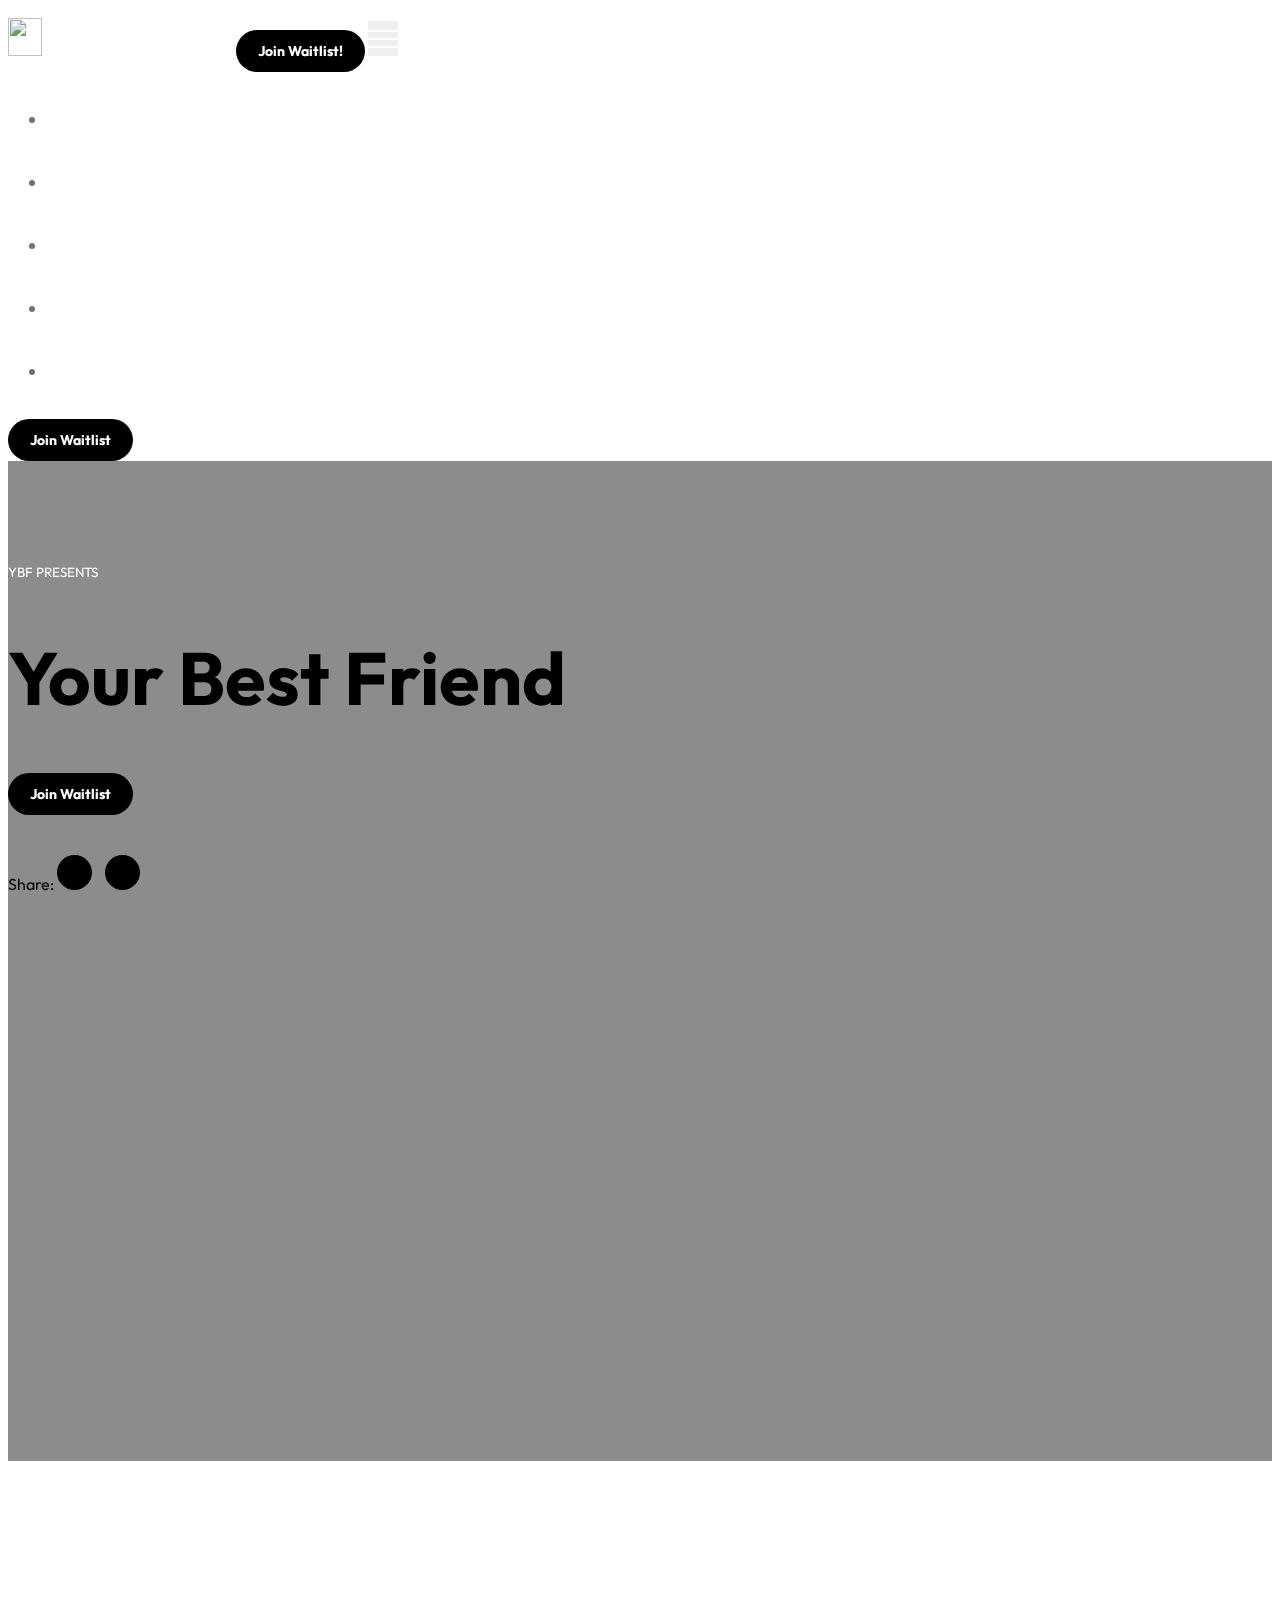
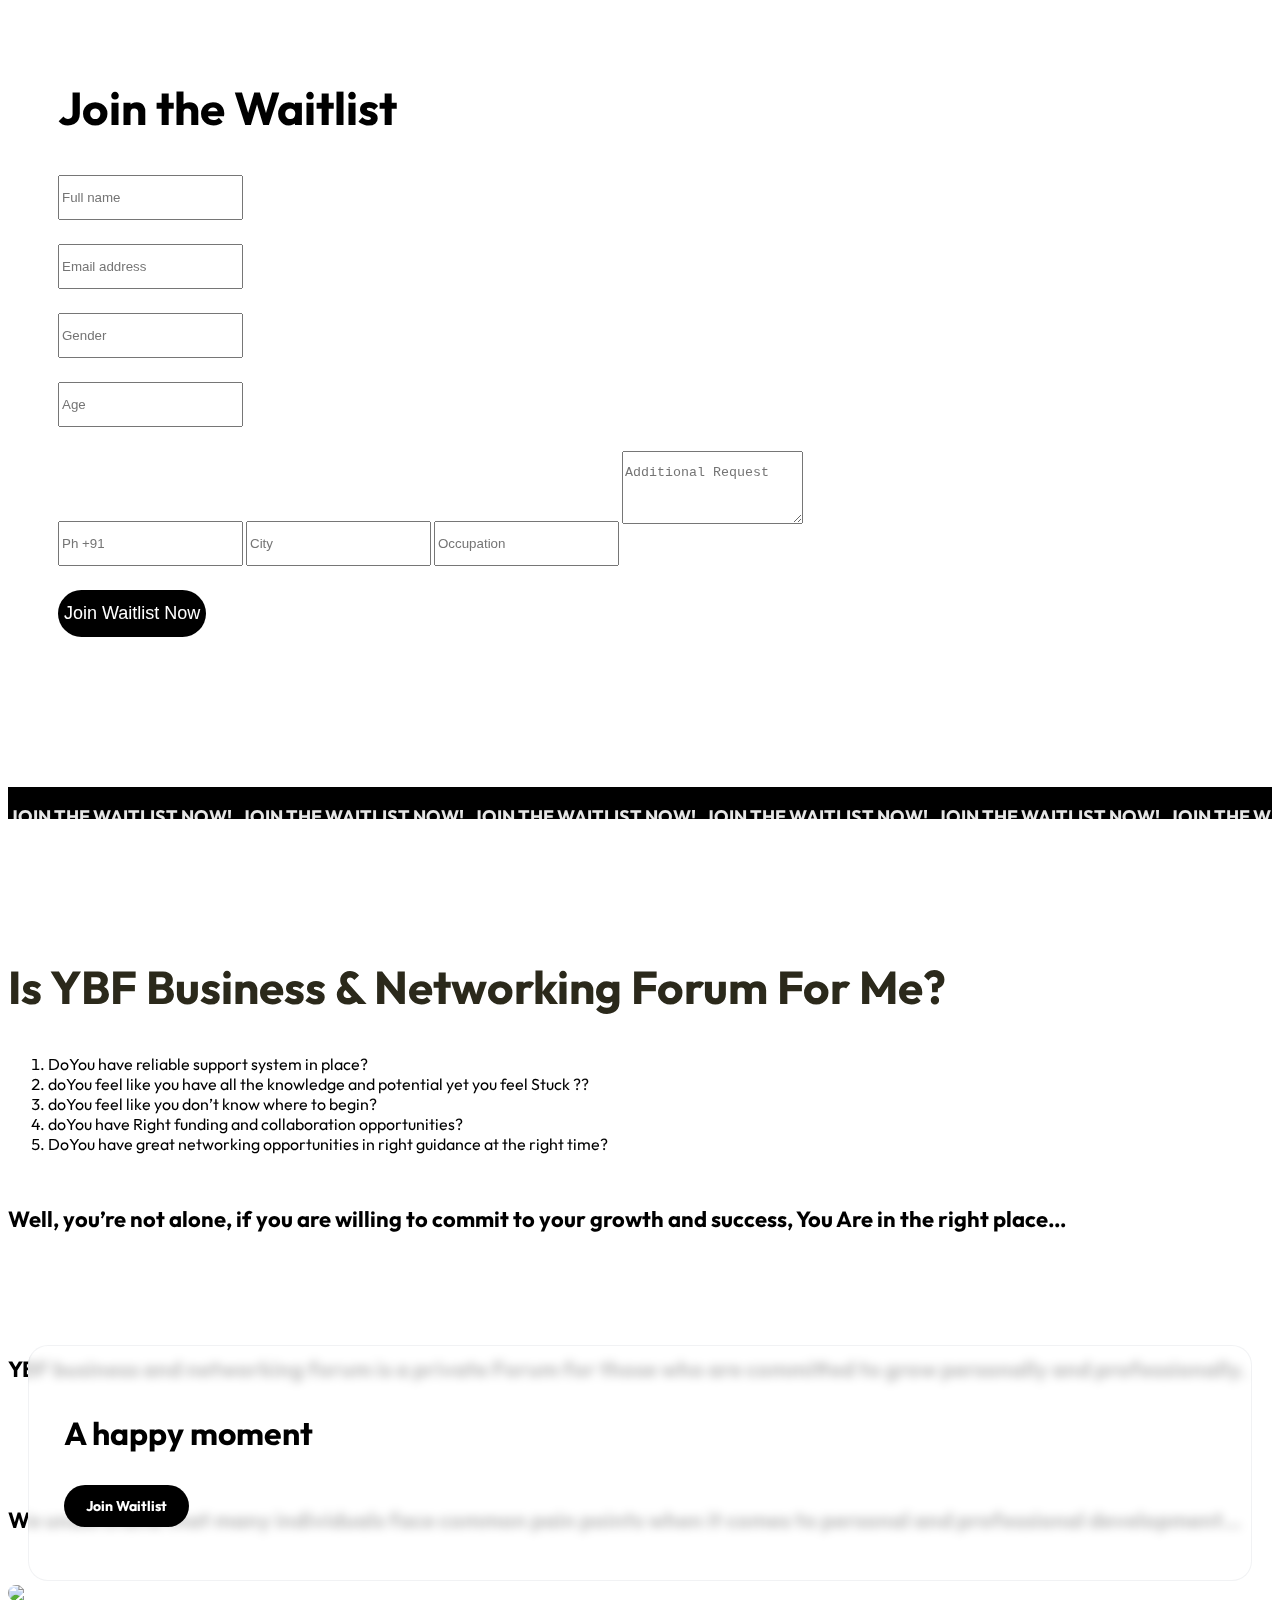
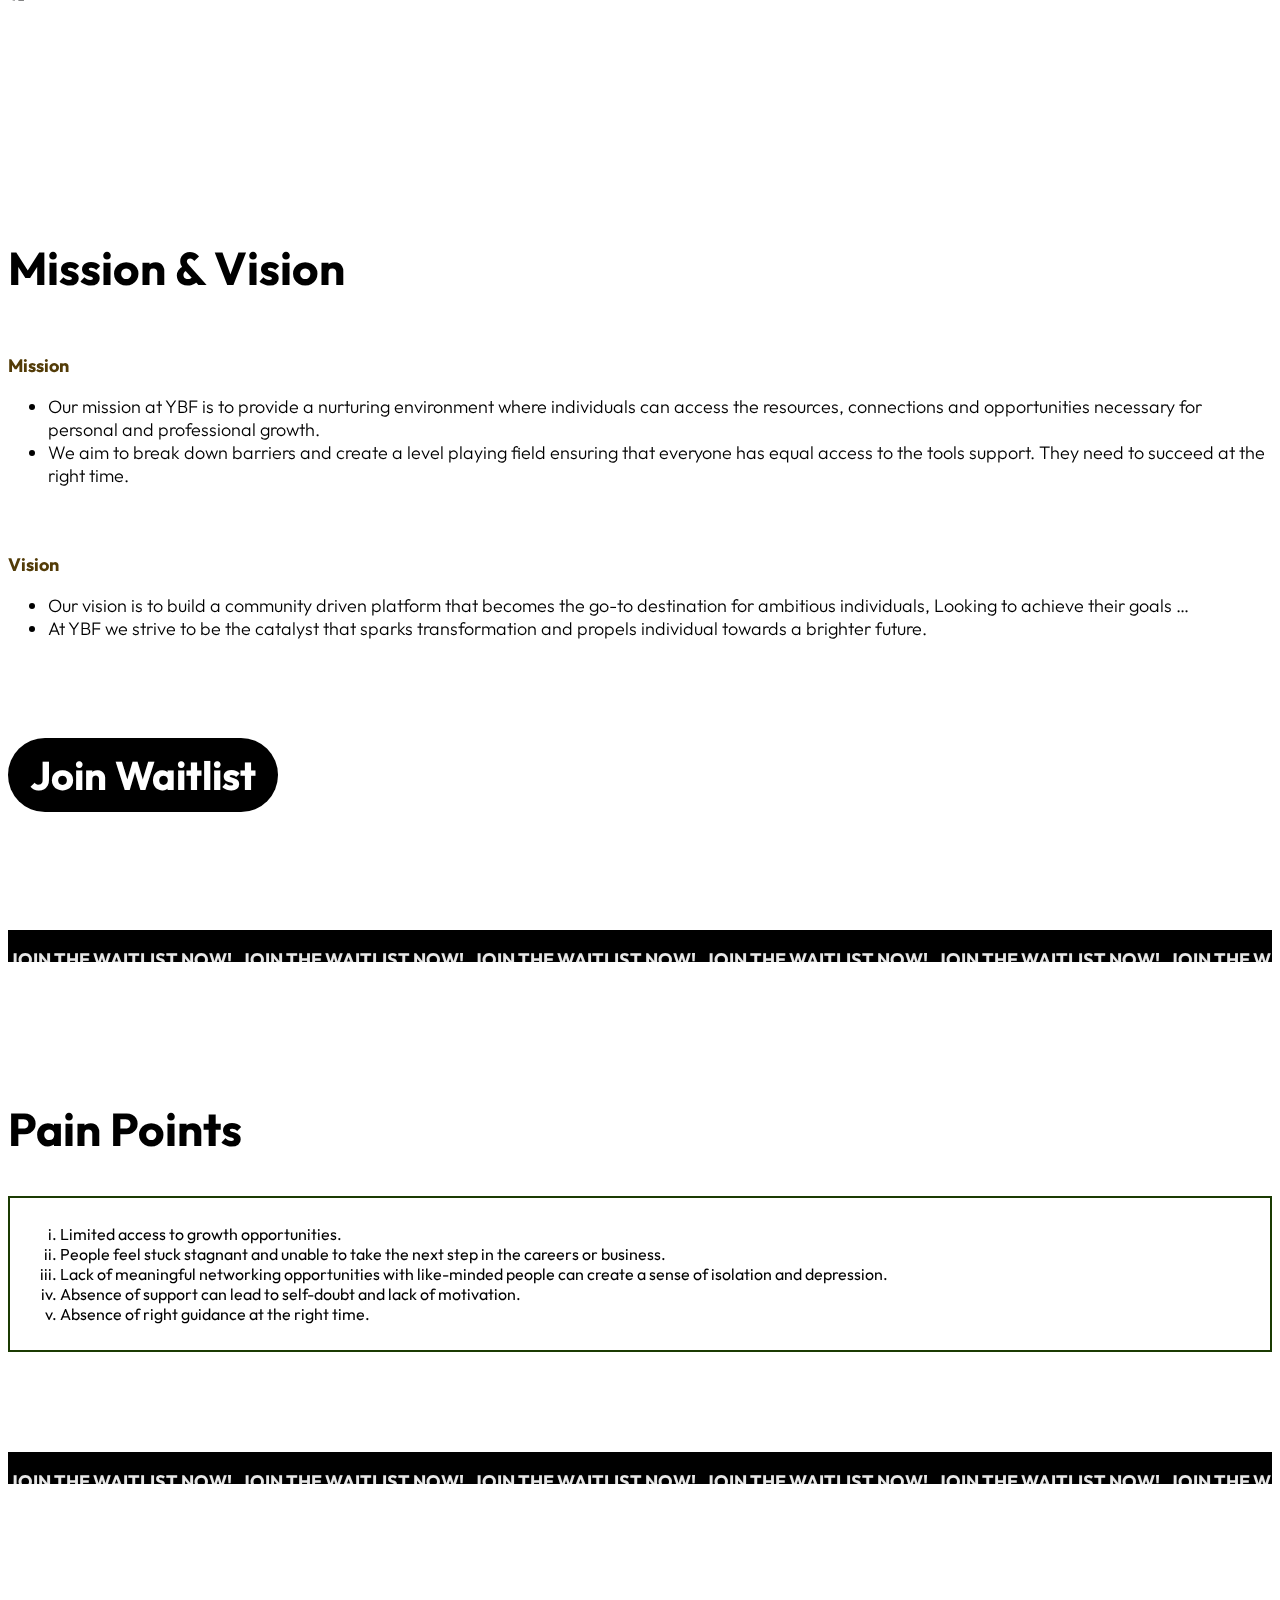
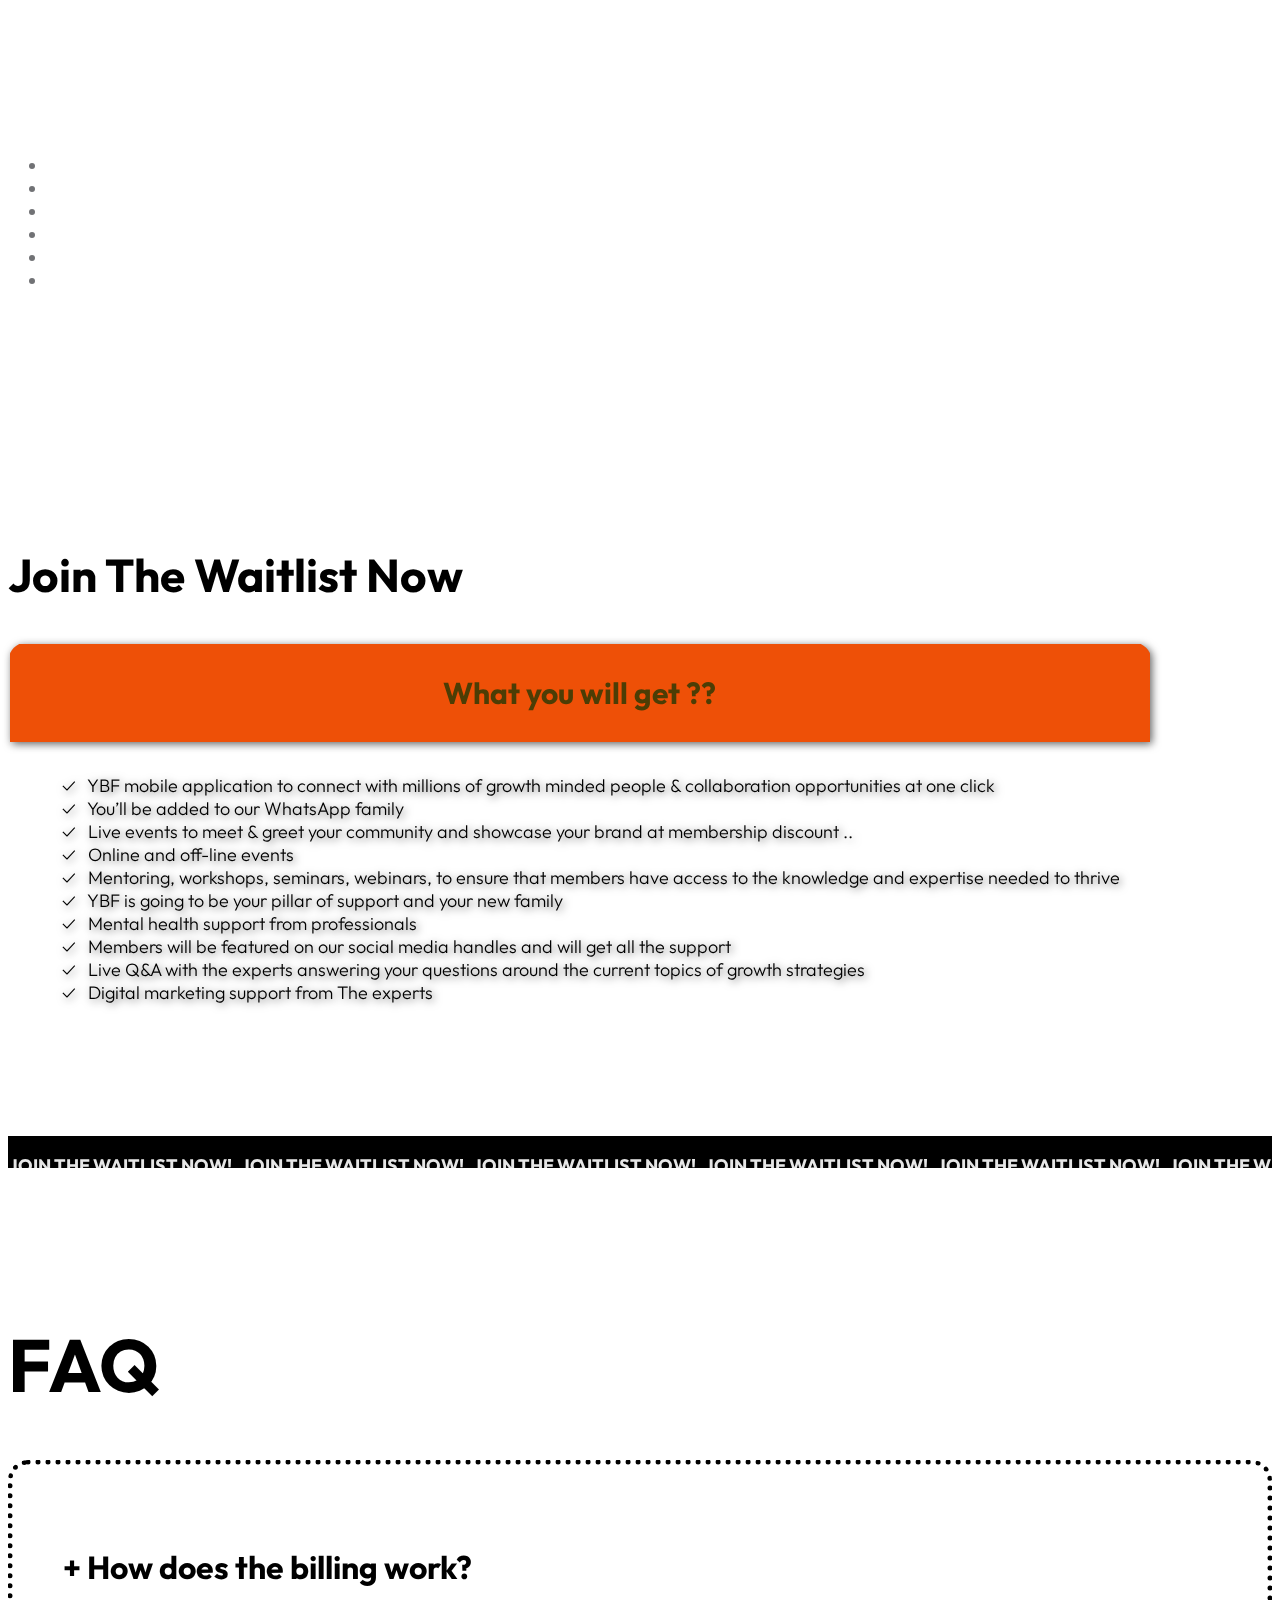
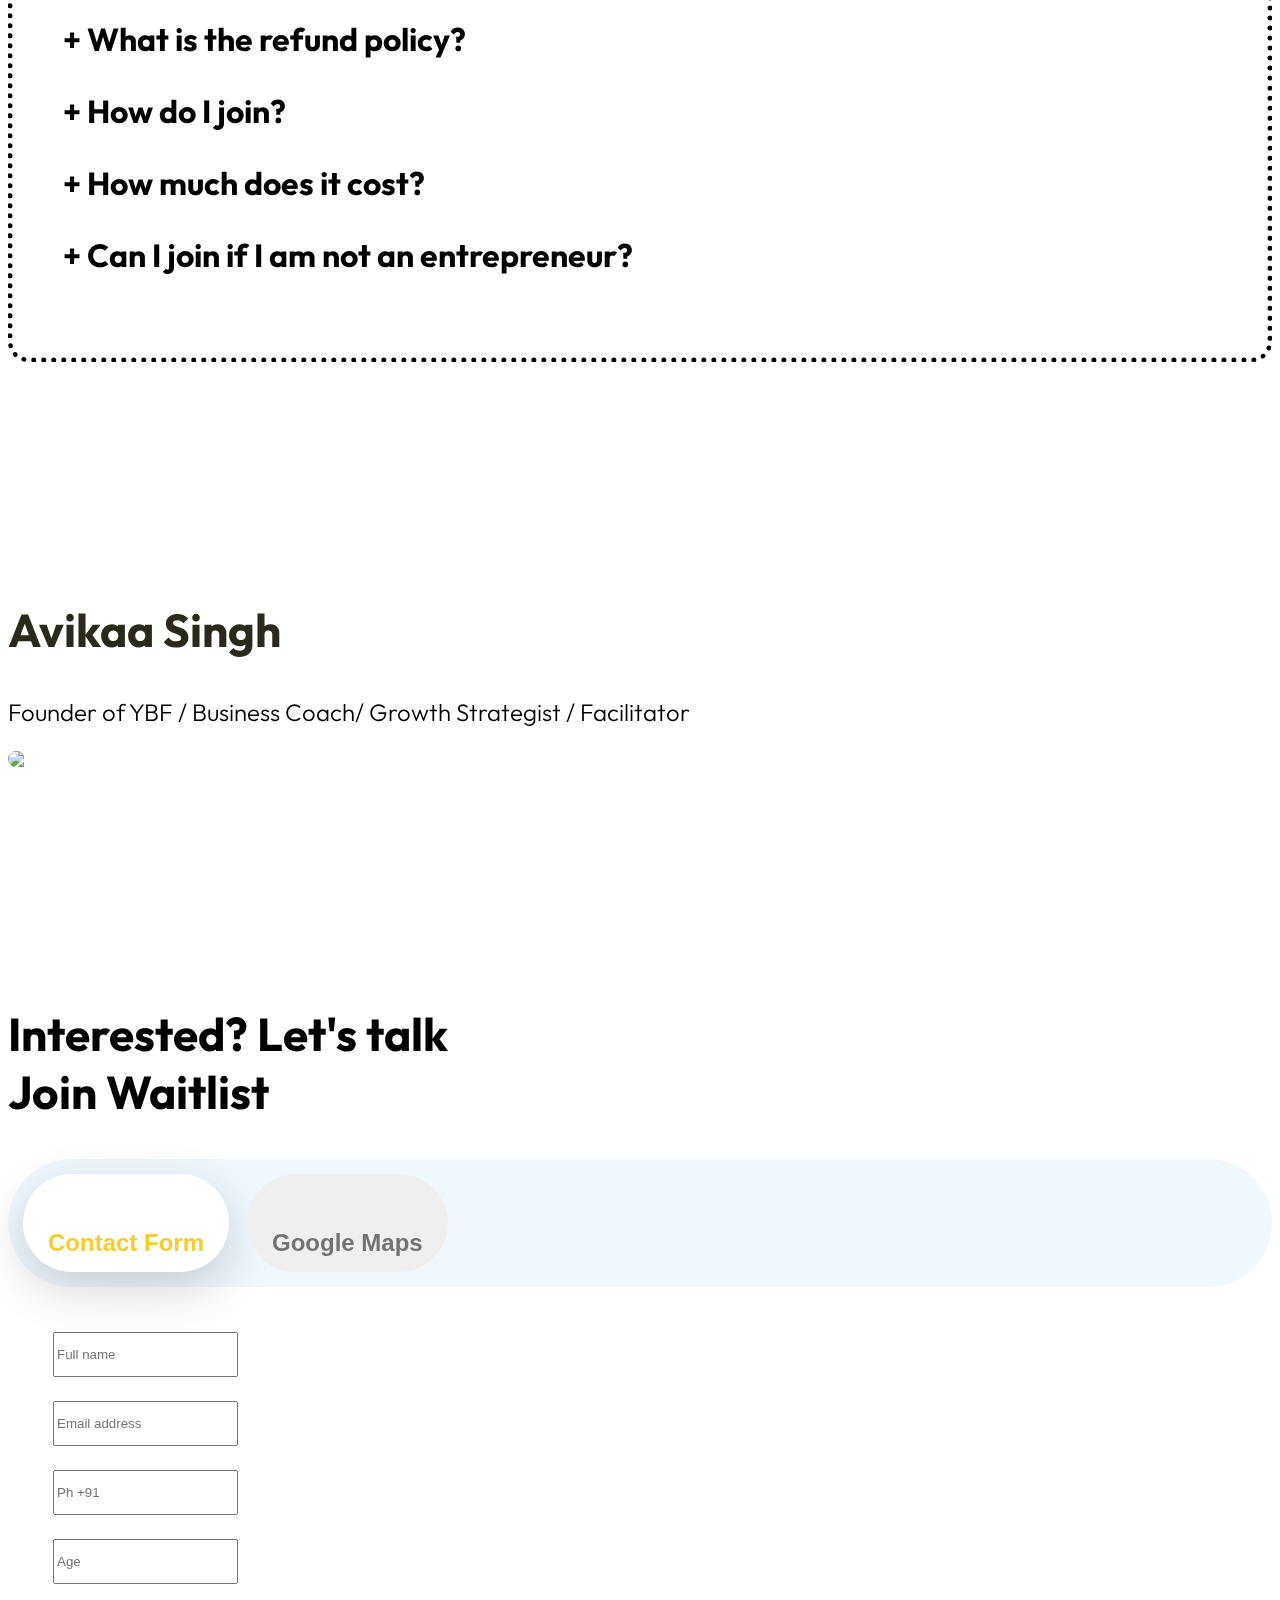
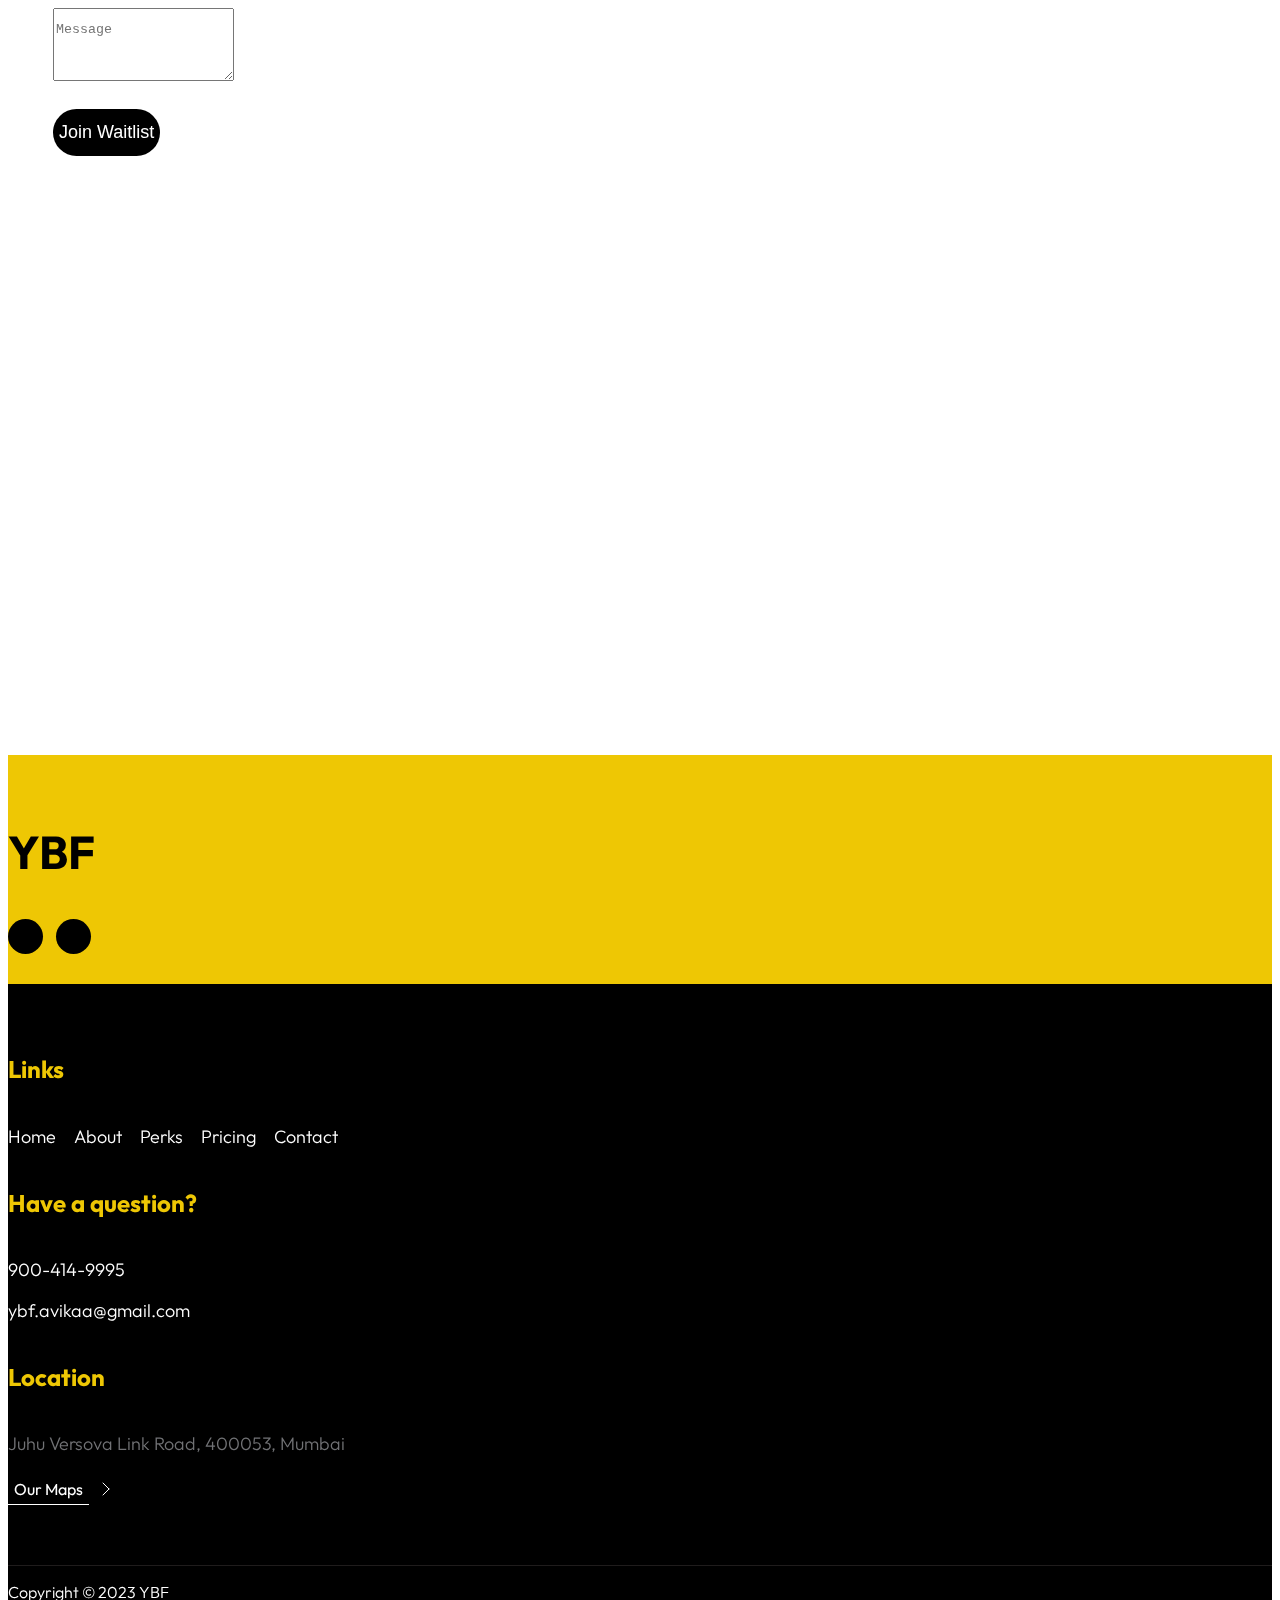
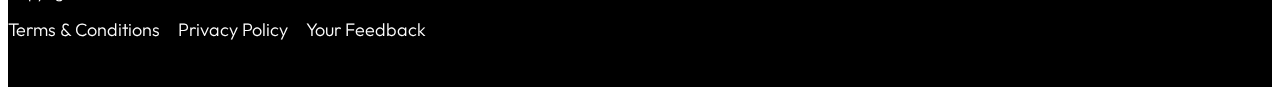
==== index.html @ 520f79d6 "." ====
<!doctype html>
<html lang="en">
    <head>
        <meta charset="utf-8">
        <meta name="viewport" content="width=device-width, initial-scale=1">

        <meta name="description" content="">
        <meta name="author" content="">

        <title>Your Best Friend</title>

        <!-- CSS FILES -->        
        <link rel="preconnect" href="https://fonts.googleapis.com">
        
        <link rel="preconnect" href="https://fonts.gstatic.com" crossorigin>
        
        <link href="https://fonts.googleapis.com/css2?family=Outfit:wght@100;200;400;700&display=swap" rel="stylesheet">
                
        <link href="css/bootstrap.min.css" rel="stylesheet">

        <link href="css/bootstrap-icons.css" rel="stylesheet">

        <link href="css/templatemo-festava-live.css" rel="stylesheet">
        <link rel="icon" href="images\logo3.png"/>
        

    </head>
    
    <body>
        

        <main>

            <header class="site-header texture">
                <div class="container texture">
                    <div class="row" style="color: transparent;">
                        
                        <div class="col-lg-12 col-12 d-flex flex-wrap"  >
                            <p class="d-flex me-4 mb-0">
                                <i class=" custom-icon me-2"></i>
                                <strong class="text-dark"></strong>
                            </p>
                        </div>

                    </div>
                </div>
            </header>


            <nav class="navbar navbar-expand-lg">
                <div class="container">
                    <a class="navbar-brand " href="index.html">
                    <img src="\images\logo3.png" style="height: 38px;width:34px" >&nbsp; Your Best Friend
                    </a>

                    <a href="ticket.html" class="btn custom-btn d-lg-none ms-auto me-4">Join Waitlist!</a>
    
                    <button class="navbar-toggler" type="button" data-bs-toggle="collapse" data-bs-target="#navbarNav" aria-controls="navbarNav" aria-expanded="false" aria-label="Toggle navigation">
                        <span class="navbar-toggler-icon"></span>
                    </button>
    
                    <div class="collapse navbar-collapse" id="navbarNav">
                        <ul class="navbar-nav align-items-lg-center ms-auto me-lg-5">
                            <li class="nav-item">
                                <a class="nav-link click-scroll" href="#section_1">Home</a>
                            </li>
    
                            <li class="nav-item">
                                <a class="nav-link click-scroll" href="#section_2">About</a>
                            </li>
    
                            <li class="nav-item">
                                <a class="nav-link click-scroll" href="#section_3">Perks</a>
                            </li>

                            <!-- <li class="nav-item">
                                <a class="nav-link click-scroll" href="#section_4">Schedule</a>
                            </li> -->

                            <li class="nav-item">
                                <a class="nav-link click-scroll" href="#section_5">FAQ</a>
                            </li>
    
                            <li class="nav-item">
                                <a class="nav-link click-scroll" href="#section_6">Contact</a>
                            </li>
                        </ul>

                        <a href="ticket.html" class="btn custom-btn d-lg-block d-none">Join Waitlist</a>
                    </div>
                </div>
            </nav>
            

            <section class="hero-section texture" id="section_1">
                <div class="section-overlay"></div>

                <div class="container d-flex justify-content-center align-items-center">
                    <div class="row">

                        <div class="col-12 mt-auto mb-5 text-center">
                            <small>YBF Presents</small>

                            <h1 class="text-white mb-5">Your Best Friend</h1>

                            <a class="btn custom-btn smoothscroll" href="#section_2">Join Waitlist</a>
                        </div>

                        <div class="col-lg-12 col-12 mt-auto d-flex flex-column flex-lg-row text-center">
                            <div class="date-wrap">
                                <h5 class="text-white">
                                    <i class=""></i>
                                    
                                </h5>
                            </div>

                            <div class="location-wrap mx-auto py-3 py-lg-0">
                                <h5 class="text-white">
                                    <i class="  me-2"></i>
                                   <p style="display: none;"> National Center, United States</p> 
                                </h5>
                            </div>

                            <div class="social-share">
                                <ul class="social-icon d-flex align-items-center justify-content-center">
                                    <span class="text-white me-3">Share:</span>

                                    <li class="social-icon-item">
                                        <a href="https://www.facebook.com/YBF.yourbestfriendbyavikaa?mibextid=LQQJ4d" class="social-icon-link">
                                            <span class="bi-facebook"></span>
                                        </a>
                                    </li>

                                    <!-- <li class="social-icon-item">
                                        <a href="#" class="social-icon-link">
                                            <span class="bi-twitter"></span>
                                        </a>
                                    </li> -->

                                    <li class="social-icon-item">
                                        <a href="https://www.instagram.com/ybf_yourbestfriend/?igshid=MzRlODBiNWFlZA%3D%3D" class="social-icon-link">
                                            <span class="bi-instagram"></span>
                                        </a>
                                    </li>
                                     <i class="bi bi-chevron-double-down"></i>
                                </ul>
                            </div>
                        </div>
                    </div>
                </div>

                <div class="video-wrap">
                    <video autoplay="" loop="" muted="" class="custom-video" poster="">
                        <source src="video/hello.mp4" type="video/mp4">

                        Your browser does not support the video tag.
                    </video>
                </div>
            </section>
           

            <section class="ticket1-section texture1 section-padding">
                <!-- <div class="section-overlay"></div> -->

                <div class="container">
                    <div class="row">

                        <div class="col-lg-6 col-10 mx-auto">
                            <form class="custom-form ticket-form mb-5 mb-lg-0" action="#" method="post" role="form">
                                <h2 class="text-center mb-4">Join the Waitlist</h2>

                                <div class="ticket-form-body">
                                    <div class="row">
                                        <div class="col-lg-6 col-md-6 col-12">
                                            <input type="text" name="ticket-form-name" id="ticket-form-name" class="form-control" placeholder="Full name" required>
                                        </div>

                                        <div class="col-lg-6 col-md-6 col-12">
                                            <input type="email" name="ticket-form-email" id="ticket-form-email" pattern="[^ @]*@[^ @]*" class="form-control" placeholder="Email address" required>
                                        </div>
                                    </div>
                                    <div class="row">
                                        <div class="col-lg-6 col-md-6 col-12">
                                            <input type="text" name="ticket-form-gender" id="ticket-form-gender" class="form-control" placeholder="Gender" required>
                                        </div>

                                        <div class="col-lg-6 col-md-6 col-12">
                                            <input type="number" name="ticket-form-number" id="ticket-form-number" class="form-control" placeholder="Age" required>
                                        </div>
                                    </div>

                                    <input type="tel" class="form-control" name="ticket-form-phone" placeholder="Ph +91" pattern="[0-9]{3}-[0-9]{3}-[0-9]{4}" required="">


                                    <input type="text" name="ticket-form-city" id="ticket-form-city"  class="form-control" placeholder="City" required>

                                    <input type="text" name="ticket-form-occupation" id="ticket-form-occupation"  class="form-control" placeholder="Occupation" required>                                  

                                    <textarea name="ticket-form-message" rows="3" class="form-control" id="ticket-form-message" placeholder="Additional Request"></textarea>

                                    <div class="col-lg-7 col-md-5 col-7 mx-auto">
                                        <button type="submit" class="form-control">Join Waitlist Now</button>
                                    </div>
                                </div>
                            </form>
                    </div>
                </div>
            </section>
            
            <section class="early">

                <article>
                   <p class="example-right">Join The Waitlist Now! &nbsp; Join The Waitlist Now! &nbsp; Join The Waitlist Now! &nbsp; Join The Waitlist Now!  &nbsp; Join The Waitlist Now! &nbsp; Join The Waitlist Now!  &nbsp; Join The Waitlist Now! &nbsp; Join The Waitlist Now! </p>
                </article>
            </section>


            <section class="about-section section-padding texture" id="section_2">
                <div class="container texture">
                    <div class="row">

                        <div class="col-lg-6 col-12 mb-4 mb-lg-0 d-flex align-items-center">
                            <div class="services-info">
                                <h2 class=" mb-4" style="color: rgb(43, 41, 27);">Is YBF Business & Networking Forum For Me?</h2>

                                <p class="text-white">
                                <ol type="1">
                                    <li>DoYou have reliable support system in place?</li>
                                    <li>doYou feel like you have all the knowledge and potential yet you feel Stuck ??</li>
                                    <li>doYou feel like you don’t know where to begin?</li>
                                    <li>doYou have Right funding and collaboration opportunities?</li>
                                    <li>DoYou have great networking opportunities in right guidance at the right time?</li>
                                </ol>
                            </p>

                                <h6> Well, you’re not alone, if you are willing to commit to your growth and success, You Are in the right place…</h6>&nbsp;

                                 <h6> YBF business and networking forum is a private Forum for those who are committed to grow personally and professionally.</h6>&nbsp;

                                   <h6> We understand that many individuals face common pain points when it comes to personal and professional development…</h6>
                            </div>
                        </div>

                        <div class="col-lg-6 col-12">
                            <div class="about-text-wrap">
                                <img src="images/pexels-alexander-suhorucov-6457579.jpg" class="about-image img-fluid"/>

                                <div class="about-text-info d-flex">
                                    <div class="d-flex">
                                        <i class="about-text-icon bi-person"></i>
                                    </div>


                                    <div class="ms-4">
                                        <h3>A happy moment</h3>

                                        <p class="mb-0"><a class="btn custom-btn smoothscroll" href="ticket.html">Join Waitlist</a></p>
                                    </div>
                                </div>
                            </div>
                        </div>

                    </div>
                </div>
            </section>
            


            <section class="artists-section texture1 section-padding" id="section_3">
                <div class="container">
                    <div class="row justify-content-center">

                        <div class="col-12 text-center">
                            <h2 class="mb-4">Mission & Vision</h1>
                        </div>

                        <div class="col-lg-5 col-12">
                            <div class="artists-thumb">
                                <!-- <div class="artists-image-wrap">
                                    <img src="images/artists/01.png" class="artists-image img-fluid">
                                </div> -->

                                <!-- <div class="artists-hover"> -->
                                    <!-- <p>
                                        <strong>What You will Get?</strong>
                                        
                                    </p>
                                    <ul>
                                    <li style="color: black;">You’ll be added to our WhatsApp Networking group.</li>
                                    <li style="color: black;"> We'll share one captivating story about our product and profession on WhatsApp and social media, introducing it to all members! </li>  
                                    <li style="color: black;">Offline & Online Monthly Meet-ups.</li>
                                    <li style="color: black;">Mentoring Workshops.</li> 
                                    <li style="color: black;">Unlimited support by the community & collaboration opportunities.</li>
                                    </ul>


                                    <hr> -->
                                    <p style="color:rgb(83, 60, 8);">
                                        <strong>Mission</strong>&nbsp;
                                       
                                    </p>

                                    <p>
                                       <ul>
                                      <li style="color: black;">Our mission at YBF is to  provide a nurturing environment where individuals can access the resources, connections 
                                        and opportunities necessary for personal and professional growth. </li>  
                                      <li style="color: black;"> We aim to break down barriers and create a level 
                                        playing field ensuring that everyone has equal access to the tools support. They need to succeed at the right time.</li> 
                                    </ul>
                                    </p>
                                    
                                <!-- </div> -->
                            </div>
                        </div>

                        <div class="col-lg-5 col-12">
                            <div class="artists-thumb">
                                <!-- <div class="artists-image-wrap">
                                    <img src="images/artists/02.png" class="artists-image img-fluid">
                                </div>

                                <div class="artists-hover"> -->
                                    <p style="color:rgb(83, 60, 8);">
                                        <strong>Vision</strong> 

                                    <p >
                                    <ul>
                                        <li style="color: black;">Our vision is to build a community driven platform that becomes the go-to destination for 
                                        ambitious individuals, Looking to achieve their goals …</li>
                                        <li style="color: black;">At YBF we strive to be the catalyst 
                                        that sparks transformation and propels individual towards a brighter future.</li>
                                    </ul>
                                    </p>
                                    <br/>
                                    <!-- <hr>
                                </div> -->
                            </div>
                            

                            <div class="artists-thumb">
                                <!-- <img src="images/artists/03.png" class="artists-image img-fluid">

                                <div class="artists-hover"> -->
            

                                    
                                <!-- </div> -->
                            </div>
                            
                        </div>
                        <p class="mb-0 text-center">
                            <a class="btn custom-btn smoothscroll" href="ticket.html" style="color: white; font-size:40px">Join Waitlist</a>
                        </p>
                    </div>
                </div>
            </section>

            <section class="early">

                <article>
                   <p class="example-right">Join The Waitlist Now! &nbsp; Join The Waitlist Now! &nbsp; Join The Waitlist Now! &nbsp; Join The Waitlist Now!  &nbsp; Join The Waitlist Now! &nbsp; Join The Waitlist Now!  &nbsp; Join The Waitlist Now! &nbsp; Join The Waitlist Now! </p>
                </article>
            </section>

            <section class="about-section section-padding texture" id="section_2">
                <div class="container texture">
                    <div class="row">
                            <div class="col-12 text-center">
                                <h2 class="mb-4">Pain Points</h2>
                            </div> 
                            <div style="border: 2px solid #1b3b02; padding: 10px;">
                             <div class="text-right">
                                <ol type="i">
                                    <li>Limited access to growth opportunities.</li>
                                    <li>People feel stuck stagnant and unable to take the next step in the careers or business.</li>
                                    <li>Lack of meaningful networking opportunities with like-minded people can create a sense of isolation and depression.</li>
                                    <li>Absence of support can lead to self-doubt and lack of motivation.</li>
                                    <li>Absence of right guidance at the right time.</li>
                                </ol>
                            </div>
                        </div>
                      </div>
                </div>
            </section>

            <section class="early">

                <article>
                   <p class="example-right">Join The Waitlist Now! &nbsp; Join The Waitlist Now! &nbsp; Join The Waitlist Now! &nbsp; Join The Waitlist Now!  &nbsp; Join The Waitlist Now! &nbsp; Join The Waitlist Now!  &nbsp; Join The Waitlist Now! &nbsp; Join The Waitlist Now! </p>
                </article>
            </section>

            <section class="about-section section-padding texture" id="section_2">
                <div class="container texture">
                    <div class="television">
                        <div class="television__top">
                          <div class="television__antenna television__antenna--left"></div>
                          <div class="television__antenna television__antenna--right"></div>
                          <div class="television__antenna__base"></div>
                        </div><!-- television__top -->
                        <div class="television__center">
                          <div class="television__screen">
                            <iframe src="https://www.youtube.com/embed/SRu6YRr1KtM" frameborder="0" allowfullscreen></iframe>
                          </div><!-- television__screen -->
                          <div class="television__channels-wrapper">
                            <ul class="television__channels">
                              <li class="television__channel"><a href="https://www.youtube.com/embed/SRu6YRr1KtM" title="Channel 1"></a></li>
                              <li class="television__channel"><a href="https://www.youtube.com/embed/oRdxUFDoQe0" title="Channel 2"></a></li>
                              <li class="television__channel"><a href="https://www.youtube.com/embed/EGikhmjTSZI" title="Channel 3"></a></li>
                              <li class="television__channel"><a href="https://www.youtube.com/embed/06qJVpUSKZY" title="Channel 4"></a></li>
                              <li class="television__channel"><a href="https://www.youtube.com/embed/v_09wFxoaeQ" title="Channel 5"></a></li>
                              <li class="television__channel"><a href="https://www.youtube.com/embed/Tj75Arhq5ho" title="Channel 6"></a></li>
                            </ul>
                          </div><!-- television__channels-wrapper -->
                        </div><!-- television__center -->
                        <div class="television__base">
                          <div class="television__foot television__foot--left"></div>
                          <div class="television__foot television__foot--right"></div>
                        </div><!-- television__base -->
                      </div><!-- .television -->
                </div>
                
                
                    <!-- <div class="image-container">
                      <img src="images/mic.png" alt="Image Description">
                    </div> -->
                  </div>

            </section>



            <section class="schedule-section section-padding texture1" id="section_9">
                <div class="container">
                    <div class="row">

                        <div class="col-12  ">
                            <h2 class=" mb-4 text-center">Join The Waitlist Now</h1>

                            <div class="table-responsive">
                                <table class="schedule-table table table-dark">
                                    <thead>
                                        <tr>
                                            <th colspan="1" scope="col" style="font-size: 30px;" class="text-center">What you will get ??</th>

                                        </tr>
                                    </thead>

                                    <tbody>
                                        <tr>
                                            <!-- <th scope="row"></th> -->

                                            <!-- <td class="table-background-image-wrap pop-background-image">
                                                
                                    
                                              <div class="section-overlay"></div>
                                            </td> -->

                                            <!-- <td style="background-color: #F3DCD4"></td> -->
                                            
                                            <td colspan="">
                                                <!-- <h3>Feeling Helpless <br/> & lonely</h3>

                                                <p class="mb-2">Seeking guidance, support? </p>
                                                    <p class="mb-2">Surrounded by negativity, </p>
                                                    <p>lacking healthy boundaries?</p> -->
                                                  
                                                    <ul class="custom-list">
                                                    <li class="bi bi-check2-circle" style="color: black;">&nbsp; YBF mobile application to connect with millions of growth minded people & collaboration opportunities at one click </li>
                                                    <li class="bi bi-check2-circle" style="color: black;">&nbsp; You’ll be added to our WhatsApp  family</li>
                                                    <li class="bi bi-check2-circle" style="color: black;">&nbsp; Live events to meet & greet your community and showcase your brand at membership discount ..</li>
                                                    <li class="bi bi-check2-circle" style="color: black;">&nbsp; Online and off-line events </li>
                                                    <li class="bi bi-check2-circle" style="color: black;">&nbsp; Mentoring, workshops, seminars, webinars, to ensure that members have access to the knowledge and expertise needed to thrive</li>
                                                    <li class="bi bi-check2-circle" style="color: black;">&nbsp; YBF is going to be your pillar of support and your new family</li>
                                                    <li class="bi bi-check2-circle" style="color: black;">&nbsp; Mental health support from professionals </li>
                                                    <li class="bi bi-check2-circle" style="color: black;">&nbsp; Members will be featured on our social media handles and will get all the support </li>
                                                    <li class="bi bi-check2-circle" style="color: black;">&nbsp; Live Q&A with the experts answering your questions around the current topics of growth strategies</li>
                                                    <li class="bi bi-check2-circle" style="color: black;">&nbsp; Digital marketing support from The experts </li>
                                                </ul>
                                            


                                                <div class=""></div>
                                            </td>
                                            
                                        </tr>

                                        <!-- <tr> -->
                                            <!-- <th ></th> -->
                
                                            <!-- <td class="table-background-image-wrap ">
                                                <h3>Discipline <br/> & consistency</h3>

                                                <p class="mb-2">Seeking discipline, consistency, </p>
                                                    <p class="mb-2">a clear roadmap, and top-notch </p>
                                                    <p>  knowledge from expert coaches?</p>

                                                <div class="section-overlay"></div>
                                            </td> -->

                                            <!-- <td>
                                                <h3></h3>

                                                <p class="mb-2"></p>

                                                <p></p>
                                            </td> -->

                                            <!-- <td class="table-background-image-wrap rock-background-image">

                                        </tr>

                                        <tr>
                                            <th scope="row"></th> -->
                
                                            <!-- <td class="table-background-image-wrap country-background-image">
                                                <h3></h3>

                                                <p class="mb-2"></p>

                                                <p></p>

                                                <div class="section-overlay"></div>
                                            </td>

                                            <td style="background-color: #D1CFC0"></td> --> 

                                            <!-- <td>
                                                <h3>Success  <br/>& growth</h3>

                                                <p class="mb-2">Aspiring to achieve success and </p>
                                                    <p class="mb-2">foster a growth mindset</p>
                                                    <p> despite a traumatic past??</p>
                                                    <br/><a class="btn custom-btn smoothscroll" href="ticket.html">Join Waitlist</a>
                                            </td>
                                        </tr> -->
                                    </tbody>
                                </table>
                            </div>
                        </div>
                    </div>
                </div>
            </section>
            <section class="early">

                <article>
                   <p class="example-right">Join The Waitlist Now! &nbsp; Join The Waitlist Now! &nbsp; Join The Waitlist Now! &nbsp; Join The Waitlist Now!  &nbsp; Join The Waitlist Now! &nbsp; Join The Waitlist Now!  &nbsp; Join The Waitlist Now! &nbsp; Join The Waitlist Now! </p>
                </article>
            </section>


            <section class="pricing-section section-padding section-bg texture" id="section_5">
                <div class="container">
                    <div class="row">
                            <h1>FAQ</h1>
                        <div class="col-lg-8 col-13">
                            <div class="pricing-thumb">
                                <div class="" >
                                    
                                        <!-- Question 1 -->
                                        <h3 onclick="toggleAnswer('answer1')">+ How does the billing work?</h3>
                                        <!-- Answer 1 -->
                                        <div id="answer1" class="answer-content">
                                            <ul class="answer-pop">
                                          <li > Your subscription will be charged once annually.</li></ul>
                                        </div>
                                    
                                        <!-- Question 2 -->
                                        <h3 onclick="toggleAnswer('answer2')">+ What is the refund policy?</h3>
                                        <!-- Answer 2 -->
                                        <div id="answer2" class="answer-content">
                                            <ul class="answer-pop">
                                           <li>Subscription once charged will not be refunded, terms and conditions apply.</li> 
                                        </ul>
                                        </div>
                                    
                                        <!-- Question 3 -->
                                        <h3 onclick="toggleAnswer('answer3')">+ How do I join?</h3>
                                        <!-- Answer 3 -->
                                    <div id="answer3" class="answer-content">
                                        <ul class="answer-pop">
                                          <li> <a class="btn custom-btn smoothscroll" href="ticket.html">Join the Waitlist Now</a> </li> 
                                          <li>Your application will be reviewed by the admins…</li> 
                                           <li>The only way to gain access to enrolment is through joining or waitlist enrolment.</li>
                                          <li> The enrolment link will be emailed via the waitlist.</li>
                                        </ul>
                                        </div>
                                    
                                        <!-- Question 4 -->
                                        <h3 onclick="toggleAnswer('answer4')">+ How much does it cost?</h3>
                                        <!-- Answer 4 -->
                                        <div id="answer4" class="answer-content">
                                            <ul class="answer-pop">
                                           <li>You can choose between the basic and premium membership options:</li> 
                                            <ul>
                                                <li style="color: rgb(15, 15, 15);">Basic - 9999/- annually</li>
                                                <li style="color: rgb(12, 12, 12);">VIP - 24999/- annually</li>
                                            </ul>
                                        </ul>
                                            </div>
                                        </div>
                                    
                                        <!-- Question 5 -->
                                        <h3 onclick="toggleAnswer('answer5')">+ Can I join if I am not an entrepreneur?</h3>
                                        <!-- Answer 5 -->
                                        <div id="answer5" class="answer-content">
                                            <ul class="answer-pop">
                                          <li> Of course!<br/>
                                             YBF is designed for beginners to advance levels and for those who are committed to succeeding. Anyone (and I literally mean anyone) who is looking to create change in their life can join YBF Business & Networking Forum.</li> 
                                        </ul>
                                       <li><a class="link-fx-1 color-contrast-higher mt-4"  style="color: black;" href="ticket.html">
                                            <span>Join Waitlist Now</span>
                                            <svg class="icon" viewBox="0 0 32 32" aria-hidden="true"><g fill="none" stroke="currentColor" stroke-linecap="round" stroke-linejoin="round"><circle cx="16" cy="16" r="15.5"></circle><line x1="10" y1="18" x2="16" y2="12"></line><line x1="16" y1="12" x2="22" y2="18"></line></g></svg>
                                        </a></li> 
                                    </div>
                                    
                                    <script>
                                        function toggleAnswer(answerId) {
                                            var answer = document.getElementById(answerId);
                                            if (answer.classList.contains('show')) {
                                                answer.classList.remove('show');
                                            } else {
                                                answer.classList.add('show');
                                            }
                                        }
                                    </script>
                                    
                                    
                        </div>

                        
<!-- 
                        <div class="col-lg-6 col-12 mt-4 mt-lg-0">
                            <div class="pricing-thumb">
                                <div class="d-flex">
                                    <div>
                                        <h3><small>Standard</small> $240</h3>

                                        <p>What makes a premium festava?</p>
                                    </div>
                                </div>

                                <ul class="pricing-list mt-3">
                                    <li class="pricing-list-item">platform for potential customers</li>

                                    <li class="pricing-list-item">digital experience</li>

                                    <li class="pricing-list-item">high-quality sound</li>

                                    <li class="pricing-list-item">premium content</li>
                                    
                                    <li class="pricing-list-item">live chat support</li>
                                </ul>

                                <a class="link-fx-1 color-contrast-higher mt-4" href="ticket.html">
                                    <span>Buy Ticket</span>
                                    <svg class="icon" viewBox="0 0 32 32" aria-hidden="true"><g fill="none" stroke="currentColor" stroke-linecap="round" stroke-linejoin="round"><circle cx="16" cy="16" r="15.5"></circle><line x1="10" y1="18" x2="16" y2="12"></line><line x1="16" y1="12" x2="22" y2="18"></line></g></svg>
                                </a>
                            </div>
                        </div> -->
            </section>

            <section class="about-section section-padding texture1" id="section_2">
                <div class="container texture">
                    <div class="row">

                        <div class="col-lg-6 col-12 mb-4 mb-lg-0 d-flex align-items-center">
                            <div class="services-info">
                                <h2 class=" mb-4" style="color: rgb(43, 41, 27);">Avikaa Singh</h2>

                                <p style="color: black; font-size:x-large">
                                    Founder of YBF /
                                    Business Coach/ Growth Strategist / Facilitator 

                               
                            </p>

                                
                            </div>
                        </div>

                        <div class="col-lg-6 col-12">
                            <div class="about-text-wrap">
                                <img src="images/founder.png" class="about-image img-fluid"/>

                                <!-- <div class="about-text-info d-flex">
                                    <div class="d-flex">
                                        <i class="about-text-icon bi-person"></i>
                                    </div>


                                    <div class="ms-4">
                                        <h3>A happy moment</h3>

                                        <p class="mb-0"><a class="btn custom-btn smoothscroll" href="ticket.html">Join Waitlist</a></p>
                                    </div>
                                </div> -->
                            </div>
                        </div>

                    </div>
                </div>
            </section>


            <section class="contact-section section-padding texture1" id="section_6">
                <div class="container">
                    <div class="row">

                        <div class="col-lg-8 col-12 mx-auto">
                            <h2 class="text-center mb-4">Interested? Let's talk <br/>Join Waitlist</h2>

                            <nav class="d-flex justify-content-center">
                                <div class="nav nav-tabs align-items-baseline justify-content-center" id="nav-tab" role="tablist">
                                    <button class="nav-link active" id="nav-ContactForm-tab" data-bs-toggle="tab" data-bs-target="#nav-ContactForm" type="button" role="tab" aria-controls="nav-ContactForm" aria-selected="false">
                                        <h5>Contact Form</h5>
                                    </button>

                                    <button class="nav-link" id="nav-ContactMap-tab" data-bs-toggle="tab" data-bs-target="#nav-ContactMap" type="button" role="tab" aria-controls="nav-ContactMap" aria-selected="false" >
                                        <h5>Google Maps</h5>
                                    </button>
                                </div>
                            </nav>

                            <div class="tab-content shadow-lg mt-5" id="nav-tabContent">
                                <div class="tab-pane fade show active" id="nav-ContactForm" role="tabpanel" aria-labelledby="nav-ContactForm-tab">
                                    <form class="custom-form contact-form mb-5 mb-lg-0" action="#" method="post" role="form">
                                        <div class="contact-form-body">
                                            <div class="row">
                                                <div class="col-lg-6 col-md-6 col-12">
                                                    <input type="text" name="contact-name" id="contact-name" class="form-control" placeholder="Full name" required>
                                                </div>

                                                <div class="col-lg-6 col-md-6 col-12">
                                                    <input type="email" name="contact-email" id="contact-email" pattern="[^ @]*@[^ @]*" class="form-control" placeholder="Email address" required>
                                                </div>
                                                <div class="col-lg-6 col-md-6 col-12">
                                                <input type="tel" class="form-control" name="ticket-form-phone" placeholder="Ph +91" pattern="[0-9]{3}-[0-9]{3}-[0-9]{4}" required="">
                                            </div>
                                            <div class="col-lg-6 col-md-6 col-12">
                                                <input type="number" name="ticket-form-number" id="ticket-form-number" class="form-control" placeholder="Age" required>
                                            </div>
                                            
                                            
                                        </div>

                                            
                                            <textarea name="contact-message" rows="3" class="form-control" id="contact-message" placeholder="Message"></textarea>

                                            <div class="col-lg-4 col-md-10 col-8 mx-auto">
                                                <button type="submit" class="form-control">Join Waitlist</button>
                                            </div>
                                        </div>
                                    </form>
                                </div>

                                <div class="tab-pane fade" id="nav-ContactMap" role="tabpanel" aria-labelledby="nav-ContactMap-tab" >
                                    <iframe class="google-map" src="https://www.google.com/maps/embed/v1/place?q=Juhu+Versova+Link+Road,+Gharkul+Society,+Bharat+Nagar,+Versova,+Andheri+West,+Mumbai,+Maharashtra+400053,+India&key=AIzaSyBFw0Qbyq9zTFTd-tUY6dZWTgaQzuU17R8" width="100%" height="450" style="border:0;" allowfullscreen="" loading="lazy" referrerpolicy="no-referrer-when-downgrade"></iframe>
                                    <!-- You can easily copy the embed code from Google Maps -> Share -> Embed a map // -->
                                </div>
                            </div>
                        </div>

                    </div>
                </div>
            </section>


        </main>


        <footer class="site-footer">
            <div class="site-footer-top">
                <div class="container">
                    <div class="row">

                        <div class="col-lg-6 col-12">
                            <h2 class="mb-lg-0" style="color: black;">YBF</h2>
                        </div>

                        <div class="col-lg-6 col-12 d-flex justify-content-lg-end align-items-center">
                            <ul class="social-icon d-flex justify-content-lg-end">
                                <li class="social-icon-item">
                                    <a href="https://www.facebook.com/YBF.yourbestfriendbyavikaa?mibextid=LQQJ4d" class="social-icon-link">
                                        <span class="bi-facebook"></span>
                                    </a>
                                </li>
    
    
                                <li class="social-icon-item">
                                    <a href="https://instagram.com/ybf_yourbestfriend?igshid=MzRlODBiNWFlZA==" class="social-icon-link">
                                        <span class="bi-instagram"></span>
                                    </a>
                                </li>

                                <!-- <li class="social-icon-item">
                                    <a href="#" class="social-icon-link">
                                        <span class="bi-youtube"></span>
                                    </a>
                                </li>

                                <li class="social-icon-item">
                                    <a href="#" class="social-icon-link">
                                        <span class="bi-pinterest"></span>
                                    </a>
                                </li> -->
                            </ul>
                        </div>
                    </div>
                </div>
            </div>

            <div class="container">
                <div class="row">

                    <div class="col-lg-6 col-12 mb-4 pb-2">
                        <h5 class="site-footer-title mb-3">Links</h5>

                        <ul class="site-footer-links">
                            <li class="site-footer-link-item">
                                <a href="#" class="site-footer-link">Home</a>
                            </li>

                            <li class="site-footer-link-item">
                                <a href="#section_2" class="site-footer-link">About</a>
                            </li>

                            <li class="site-footer-link-item">
                                <a href="#section_3" class="site-footer-link">Perks</a>
                            </li>

                            <!-- <li class="site-footer-link-item">
                                <a href="#" class="site-footer-link">Schedule</a>
                            </li> -->

                            <li class="site-footer-link-item">
                                <a href="#section_5" class="site-footer-link">Pricing</a>
                            </li>

                            <li class="site-footer-link-item">
                                <a href="#section_6" class="site-footer-link">Contact</a>
                            </li>
                        </ul>
                    </div>

                    <div class="col-lg-3 col-md-6 col-12 mb-4 mb-lg-0">
                        <h5 class="site-footer-title mb-3">Have a question?</h5>

                        <p class="text-white d-flex mb-1">
                            <a href="tel: 900-414-9995" class="site-footer-link">
                                900-414-9995
                            </a>
                        </p>

                        <p class="text-white d-flex">
                            <a href="mailto:ybf.avikaa@gmail.com" class="site-footer-link">
                                ybf.avikaa@gmail.com
                            </a>
                        </p>
                    </div>

                    <div class="col-lg-3 col-md-6 col-11 mb-4 mb-lg-0 mb-md-0">
                        <h5 class="site-footer-title mb-3">Location</h5>

                        <p class="text-white d-flex mt-3 mb-2">
                            Juhu Versova Link Road, 400053, Mumbai</p>

                        <a class="link-fx-1 color-contrast-higher mt-3" href="#section_6">
                            <span>Our Maps</span>
                            <svg class="icon" viewBox="0 0 32 32" aria-hidden="true"><g fill="none" stroke="currentColor" stroke-linecap="round" stroke-linejoin="round"><circle cx="16" cy="16" r="15.5"></circle><line x1="10" y1="18" x2="16" y2="12"></line><line x1="16" y1="12" x2="22" y2="18"></line></g></svg>
                        </a>
                    </div>
                </div>
            </div>

            <div class="site-footer-bottom">
                <div class="container">
                    <div class="row">

                        <div class="col-lg-3 col-12 mt-5">
                            <p class="copyright-text">Copyright © 2023 YBF</p>
                        </div>

                        <div class="col-lg-8 col-12 mt-lg-5">
                            <ul class="site-footer-links">
                                <li class="site-footer-link-item">
                                    <a href="#" class="site-footer-link">Terms &amp; Conditions</a>
                                </li>

                                <li class="site-footer-link-item">
                                    <a href="#" class="site-footer-link">Privacy Policy</a>
                                </li>

                                <li class="site-footer-link-item">
                                    <a href="#" class="site-footer-link">Your Feedback</a>
                                </li>
                            </ul>
                        </div>
                    </div>
                </div>
            </div>
        </footer>



        <!-- JAVASCRIPT FILES -->
        <script src="js/jquery.min.js"></script>
        <script src="js/bootstrap.min.js"></script>
        <script src="js/jquery.sticky.js"></script>
        <script src="js/click-scroll.js"></script>
        <script src="js/custom.js"></script>

    </body>
</html>
---- css/templatemo-festava-live.css ----
/*---------------------------------------
  CUSTOM PROPERTIES ( VARIABLES )             
-----------------------------------------*/
:root {
  --white-color:                  #ffffff;
  --primary-color:                #F8CB2E;
  --secondary-color:              #EE5007;
  --section-bg-color:             #f0f8ff;
  --custom-btn-bg-color:          #EE5007;
  --custom-btn-bg-hover-color:    #c01f27;
  --dark-color:                   #000000;
  --p-color:                      #717275;
  --border-color:                 #7fffd4;
  --link-hover-color:             #B22727;

  --body-font-family:             'Outfit', sans-serif;

  --h1-font-size:                 74px;
  --h2-font-size:                 46px;
  --h3-font-size:                 32px;
  --h4-font-size:                 28px;
  --h5-font-size:                 24px;
  --h6-font-size:                 22px;
  --p-font-size:                  18px;
  --btn-font-size:                14px;
  --copyright-font-size:          16px;

  --border-radius-large:          100px;
  --border-radius-medium:         20px;
  --border-radius-small:          10px;

  --font-weight-light:            300;
  --font-weight-normal:           400;
  --font-weight-bold:             700;
}

body {
  background-color: transparent;
  font-family: var(--body-font-family); 
}


/*---------------------------------------
  TYPOGRAPHY               
-----------------------------------------*/

h2,
h3,
h4,
h5,
h6 {
  color: var(--dark-color);
}

h1,
h2,
h3,
h4,
h5,
h6 {
  font-weight: var(--font-weight-bold);
}

h1 {
  font-size: var(--h1-font-size);
}

h2 {
  font-size: var(--h2-font-size);
}

h3 {
  font-size: var(--h3-font-size);
}

h4 {
  font-size: var(--h4-font-size);
}

h5 {
  font-size: var(--h5-font-size);
}

h6 {
  font-size: var(--h6-font-size);
}

p {
  color: var(--p-color);
  font-size: var(--p-font-size);
  font-weight: var(--font-weight-light);
}

ul li {
  color: var(--p-color);
  font-size: var(--p-font-size);
  font-weight: var(--font-weight-light);
}

a, 
button {
  touch-action: manipulation;
  transition: all 0.3s;
}

a {
  display: inline-block;
  color: var(--primary-color);
  text-decoration: none;
}

a:hover {
  color: var(--link-hover-color);
}

b,
strong {
  font-weight: var(--font-weight-bold);
}

.link-fx-1 {
  color: var(--white-color);
  position: relative;
  display: inline-flex;
  align-items: center;
  height: 32px;
  padding: 0 6px;
  text-decoration: none;
  -webkit-font-smoothing: antialiased;
  -moz-osx-font-smoothing: grayscale;
}

.link-fx-1:hover {
  color: var(--link-hover-color);
}

.link-fx-1:hover::before {
  transform: translateX(17px) scaleX(0);
  transition: transform .2s;
}

.link-fx-1:hover .icon circle {
  stroke-dashoffset: 200;
  transition: stroke-dashoffset .2s .1s;
}

.link-fx-1:hover .icon line {
  transform: rotate(-180deg);
}

.link-fx-1:hover .icon line:last-child {
  transform: rotate(180deg);
}

.link-fx-1::before {
  content: "";
  position: absolute;
  bottom: 0;
  left: 0;
  width: 100%;
  height: 1px;
  background-color: currentColor;
  transform-origin: right center;
  transition: transform .2s .1s;
}

.link-fx-1 .icon {
  position: absolute;
  right: 0;
  bottom: 0;
  transform: translateX(100%) rotate(90deg);
  font-size: 32px;
}

.icon {
  --size: 1em;
  height: var(--size);
  width: var(--size);
  display: inline-block;
  color: inherit;
  fill: currentColor;
  line-height: 1;
  flex-shrink: 0;
  max-width: initial;
}

.link-fx-1 .icon circle {
  stroke-dasharray: 100;
  stroke-dashoffset: 100;
  transition: stroke-dashoffset .2s;
}

.link-fx-1 .icon line {
  transition: transform .4s;
  transform-origin: 13px 15px;
}

.link-fx-1 .icon line:last-child {
  transform-origin: 19px 15px;
}


/*---------------------------------------
  SECTION               
-----------------------------------------*/
.section-padding {
  padding-top: 100px;
  padding-bottom: 100px;
}

.section-bg {
  background-color: var(--section-bg-color);
}

.section-overlay {
  background-color: var(--dark-color);
  position: absolute;
  top: 0;
  left: 0;
  pointer-events: none;
  width: 100%;
  height: 100%;
  opacity: 0.35;
}

.section-overlay + .container {
  position: relative;
}

.tab-content {
  background-color: var(--white-color);
  border-radius: var(--border-radius-medium);
  padding: 45px;
}

.nav-tabs {
  background-color: var(--section-bg-color);
  border-radius: var(--border-radius-large);
  border-bottom: 0;
  padding: 15px;
}

.nav-tabs .nav-link {
  border-radius: var(--border-radius-large);
  border: 0;
  padding: 15px 25px;
  transition: all 0.3s;
}

.nav-tabs .nav-link:first-child {
  margin-right: 15px;
}

.nav-tabs .nav-item.show .nav-link, 
.nav-tabs .nav-link.active,
.nav-tabs .nav-link:focus, 
.nav-tabs .nav-link:hover {
  background: var(--white-color);
  box-shadow: 0 1rem 3rem rgba(0,0,0,.175);
  color: var(--primary-color);
}

.nav-tabs h5 {
  color: var(--p-color); 
  margin-bottom: 0;
}

.nav-tabs .nav-link.active h5,
.nav-tabs .nav-link:focus h5, 
.nav-tabs .nav-link:hover h5 {
  color: var(--primary-color);
}


/*---------------------------------------
  CUSTOM ICON COLOR               
-----------------------------------------*/
.custom-icon {
  color: var(--secondary-color);
}


/*---------------------------------------
  CUSTOM BUTTON               
-----------------------------------------*/
.custom-btn {
  background-color:black;
  background-image: url(/images/texture-back.png);
  background-blend-mode:hard-light;
  border: 2px solid transparent;
  border-radius: var(--border-radius-large);
  color: var(--white-color);
  font-size: var(--btn-font-size);
  font-weight: var(--font-weight-bold);
  line-height: normal;
  transition: all 0.3s;
  padding: 10px 20px;
}

.custom-btn:hover {
  background: rgb(238, 199, 4);
  color: var(--white-color);
}

.custom-border-btn {
  background: transparent;
  border: 2px solid var(--custom-btn-bg-color);
  color: var(--custom-btn-bg-color);
}

.navbar-expand-lg .navbar-nav .nav-link.custom-btn:hover,
.custom-border-btn:hover {
  background:  rgb(238, 199, 4);
  border-color: transparent;
  color: var(--white-color);
}

.custom-btn-bg-white {
  border-color: var(--white-color);
  color: var(--white-color);
}


/*---------------------------------------
  VIDEO              
-----------------------------------------*/
.video-wrap {
  z-index: -100;
}

.custom-video {
  position: absolute;
  top: 0;
  left: 0;
  object-fit: cover;
  width: 100%;
  height: 100%;
}


/*---------------------------------------
  SITE HEADER              
-----------------------------------------*/
.site-header {
  background-color: transparent;
  padding-top: 0px;
  padding-bottom: 0px;
}


/*---------------------------------------
  NAVIGATION              
-----------------------------------------*/
.sticky-wrapper {
  position: absolute;
  top: 0;
  right: 0;
  left: 0;
  margin-top: 0px;
  
}

.sticky-wrapper.is-sticky .navbar {
  background-color:black;
  background-image: url(/images/texture4.png);
  background-blend-mode:hard-light;
}

.navbar {
  background: transparent;
  z-index: 9;
}

.navbar-brand,
.navbar-brand:hover {
  color: var(--white-color);
  font-size: var(--h5-font-size);
  font-weight: var(--font-weight-bold);
}

.navbar-expand-lg .navbar-nav .nav-link {
  border-radius: var(--border-radius-large);
  margin: 10px;
  padding: 10px 20px;
}

.navbar-nav .nav-link {
  display: inline-block;
  color: var(--white-color);
  font-size: var(--p-font-size);
  font-weight: var(--font-weight-normal);
  position: relative;
  padding-top: 15px;
  padding-bottom: 15px;
}

.navbar-nav .nav-link.active, 
.navbar-nav .nav-link:hover {
  color:  rgb(238, 199, 4);
}

.navbar-toggler {
  border: 0;
  padding: 0;
  cursor: pointer;
  margin: 0;
  width: 30px;
  height: 35px;
  outline: none;
}

.navbar-toggler:focus {
  outline: none;
  box-shadow: none;
}

.navbar-toggler[aria-expanded="true"] .navbar-toggler-icon {
  background: transparent;
}

.navbar-toggler[aria-expanded="true"] .navbar-toggler-icon:before,
.navbar-toggler[aria-expanded="true"] .navbar-toggler-icon:after {
  transition: top 300ms 50ms ease, -webkit-transform 300ms 350ms ease;
  transition: top 300ms 50ms ease, transform 300ms 350ms ease;
  transition: top 300ms 50ms ease, transform 300ms 350ms ease, -webkit-transform 300ms 350ms ease;
  top: 0;
}

.navbar-toggler[aria-expanded="true"] .navbar-toggler-icon:before {
  transform: rotate(45deg);
}

.navbar-toggler[aria-expanded="true"] .navbar-toggler-icon:after {
  transform: rotate(-45deg);
}

.navbar-toggler .navbar-toggler-icon {
  background: var(--white-color);
  transition: background 10ms 300ms ease;
  display: block;
  width: 30px;
  height: 2px;
  position: relative;
}

.navbar-toggler .navbar-toggler-icon:before,
.navbar-toggler .navbar-toggler-icon:after {
  transition: top 300ms 350ms ease, -webkit-transform 300ms 50ms ease;
  transition: top 300ms 350ms ease, transform 300ms 50ms ease;
  transition: top 300ms 350ms ease, transform 300ms 50ms ease, -webkit-transform 300ms 50ms ease;
  position: absolute;
  right: 0;
  left: 0;
  background: var(--white-color);
  width: 30px;
  height: 2px;
  content: '';
}

.navbar-toggler .navbar-toggler-icon::before {
  top: -8px;
}

.navbar-toggler .navbar-toggler-icon::after {
  top: 8px;
}


/*---------------------------------------
  HERO        
-----------------------------------------*/
.hero-section {
  position: relative;
  overflow: hidden;
  padding-top: 100px;
  height: calc(100vh - 0px);
}

.hero-section small {
  color: var(--white-color);
  text-transform: uppercase;
}

.hero-section .section-overlay {
  z-index: 2;
  opacity: 0.45;
}

.hero-section .container {
  position: relative;
  z-index: 2;
  height: 100%;
  padding-bottom: 50px;
}

.hero-section .container .row {
  height: 100%;
}


/*---------------------------------------
  ABOUT              
-----------------------------------------*/
.about-section {
  background-image: url('../images/edward-unsplash-blur.jpg');
  background-color: #704010;
  background-repeat: no-repeat;
  background-size: cover;
  position: relative;
}

.about-image {
  border-radius: var(--border-radius-medium);
  display: block;
}

.about-text-wrap {
  position: relative;
}

.about-text-icon {
  background: var(--primary-color);
  border-radius: 100%;
  font-size: var(--h3-font-size);
  width: 70px;
  height: 70px;
  line-height: 70px;
  text-align: center;
}

.about-text-info {
  backdrop-filter: blur(5px) saturate(180%);
  -webkit-backdrop-filter: blur(5px) saturate(180%);
  background-color: rgba(255, 255, 255, 0.75);
  border-radius: var(--border-radius-medium);
  border: 1px solid rgba(209, 213, 219, 0.3);
  position: absolute;
  bottom: 0;
  right: 0;
  left: 0;
  margin: 20px;
  padding: 35px;
}


/*---------------------------------------
  TICKET               
-----------------------------------------*/
.ticket-section {
  background-image: url('/images/texture8.png');
  background-repeat: no-repeat;
  background-size: cover;
  position: relative;
  padding-top: 130px;
}

.ticket-form {
  background-image: url('/images/texture8.png');
  border-radius: var(--border-radius-medium);
  padding: 50px;
}

.ticket-form .form-check {
  position: relative;
  min-height: 52px;
  padding-left: 35px;
}

.ticket-form .form-check .form-check-label {
  display: block;
  position: absolute;
  top: 50%;
  left: 50%;
  transform: translate(-50%, -50%);
  margin-top: 12px;
  margin-left: 35px;
  width: 100%;
  height: 100%;
}
.ticket1-section {
 
  background-size:contain;
  position: relative;
  padding-top: 130px;
}


/*---------------------------------------
  ARTISTS              
-----------------------------------------*/
.artists-thumb {
  position: relative;
  overflow: hidden;
  margin-bottom: 30px;
}

.artists-image {
  border-radius: var(--border-radius-medium);
  display: block;
  width: 100%;
}

.artists-thumb:hover .artists-hover {
  transform: translateY(0);
  opacity: 1;
}


.artists-hover {
  background-color: var(--primary-color);
  background-color: rgba(248, 203, 46, 0.75);
  border-radius: var(--border-radius-medium);
  backdrop-filter: blur(5px) saturate(180%);
  -webkit-backdrop-filter: blur(5px) saturate(180%);
  margin: 20px;
  padding: 35px;
  transition: all 0.5s ease;
  transform: translateY(100%);
  position: absolute;
  bottom: 0;
  right: 0;
  left: 0;
  opacity: 0;
}

.artists-hover p strong {
  color: var(--white-color);
  display: inline-block;
  min-width: 180px;
  margin-right: 20px;
}

.artists-hover p a {
  color: var(--secondary-color);
}

.artists-hover p a:hover {
  color: var(--white-color);
}

.artists-hover hr {
  margin: 1.5rem 0;
}

/* Styles for smaller screens */
@media screen and (max-width: 767px) {
  .artists-thumb:hover .artists-hover {
    transform: translateY(0);
    opacity: 1;
  }

  .artists-hover {
    top: 2px;
    left: 0;
    display:inline-table;
    right: 0; /* Center the hover box on the bottom for smaller screens */
  }
}
@media screen and (max-width: 767px) {
  .artists-hover p .btn {
      font-size: 6px; /* Adjust the font size for the button on smaller screens */
      padding: 2px 4px; /* Adjust the padding for the button on smaller screens */
  }
}



/*---------------------------------------
  SCHEDULE              
-----------------------------------------*/
.schedule-section {
  background-image: url('../images/nainoa-shizuru-unsplash-blur.jpg');
  background-color: #242424;
  background-repeat: no-repeat;
  background-position: center;
  background-size: cover;
}
.table-responsive {
	filter: drop-shadow(2px 2px 4px #606060);
}

.schedule-table {
  border-radius: var(--border-radius-medium);
  position: relative;
  overflow: hidden;
}

.schedule-table .bg-warning {
  background: #f0a5a5 !important;
}

.schedule-table thead th {
  background-color: var(--secondary-color);
  color: #4c3d05;
}

.schedule-table th,
.schedule-table tr,
.schedule-table td {
  border-bottom-color: #363a3e;
  padding: 30px;
  background-image: url('/images/texture101.png');
}

.schedule-table tr:last-child th,
.schedule-table tr:last-child td {
  border-bottom-color: transparent;
}

.schedule-table thead th {
  border-right: 1px solid #c7460a;
  border-bottom-color: transparent;
}

.schedule-table th + td {
  border-bottom: 0;
}

.schedule-table thead th:last-child {
  border-right-color: transparent;
}

.schedule-table .pop-background-image {
  background-image: url('../images/artists/04.png');
  
}

.schedule-table .rock-background-image {
  background-image: url('../images/artists/06.png');
}

.schedule-table .country-background-image {
  background-image: url('../images/artists/05.png');
}

.table-background-image-wrap {
  background-repeat: no-repeat;
  background-position: center;
  background-size: cover;
  box-shadow: none;
  position: relative;
}

.schedule-table h3,
.schedule-table p {
  color: var(--white-color);
  position: relative;
  z-index: 2;
}

.schedule-table td {
  display: table-cell; 
  width: auto; 
}

.custom-list{
    list-style-type: none;
    margin: auto;
    
    
}
  ul li.bi::before {
    content: "\2713"; /* Unicode for checkmark symbol */
    display: inline-block;
    width: 1em;
    margin-left: -1em;
    color: #000000;
  }
@media screen and (max-width: 768px) {
  
 
}


@media (max-width: 767px) {
  .schedule-table td {
    display:table-cell; 
    width: 100%;
    height: 100%; 
    box-sizing: border-box; 
  }
}



/*---------------------------------------
  PRICING              
-----------------------------------------*/
.pricing-thumb {
  border: 5px dotted var(--dark-color);
  border-radius: var(--border-radius-medium);
  position: relative;
  padding: 50px;
  cursor: pointer;
}

.pricing-thumb h3 small {
  display: inline-block;
  font-size: var(--p-font-size);
  margin-right: 15px;
}

.pricing-list {
  column-count: 2;
  padding-left: 20px;
}

.pricing-list-item {
  line-height: normal;
  margin-right: 10px;
  margin-bottom: 10px;
}

.pricing-tag {
  background-color: var(--secondary-color);
  border-radius: var(--border-radius-large);
  color: var(--white-color);
  font-weight: var(--font-weight-bold);
  text-align: center;
  display: flex;
  flex-direction: column;
  justify-content: center;
  align-items: center;
  width: 120px;
  height: 120px;
  position: absolute;
  top: 0;
  right: 0;
  margin: 20px;
}

.pricing-tag span {
  font-size: 180%;
  line-height: normal;
}

.pricing-thumb .link-fx-1 {
  color: var(--primary-color);
}

.pricing-thumb .link-fx-1:hover {
  color: var(--link-hover-color);
}


/*---------------------------------------
  CONTACT               
-----------------------------------------*/
.google-map {
  border-radius: var(--border-radius-medium);
}


/*---------------------------------------
  CUSTOM FORM               
-----------------------------------------*/
.custom-form .form-control {
  color: var(--p-color);
  margin-bottom: 24px;
  padding-top: 13px;
  padding-bottom: 13px;
  outline: none;
}

.custom-form button[type="submit"] {
  background-color:black;
  background-image: url(/images/texture4.png);
  background-blend-mode:hard-light;;
  border: none;
  border-radius: var(--border-radius-large);
  color: var(--white-color);
  font-size: var(--p-font-size);
  font-weight: var(--font-weight-medium);
  transition: all 0.3s;
  margin-bottom: 0;
}

.custom-form button[type="submit"]:hover,
.custom-form button[type="submit"]:focus {
  background:  rgb(238, 199, 4);
  border-color: transparent;
}



/*---------------------------------------
  SITE FOOTER              
-----------------------------------------*/
.site-footer {
  background-color:black;
  background-image: url(/images/texture4.png);
  background-blend-mode:hard-light;
  position: relative;
  overflow: hidden;
  padding-bottom: 30px;
}

.site-footer-top {
  background-color: rgb(238, 199, 4);
  background-image: url(/images/texture3.png);
  background-blend-mode:multiply;
 
  background-repeat: no-repeat;
  margin-bottom: 70px;
  padding-top: 30px;
  padding-bottom: 30px;
}

.site-footer-bottom {
  border-top: 1px solid #1f1c1c;
  margin-top: 60px;
}

.site-footer-title {
  color:  rgb(238, 199, 4); 
  
}

.site-footer-link,
.copyright-text {
  color: var(--white-color);
}

.site-footer-links {
  padding-left: 0;
}

.site-footer-link-item {
  list-style: none;
  display: inline-block;
  margin-right: 15px;
}

.copyright-text {
  font-size: var(--copyright-font-size);
}


/*---------------------------------------
  SOCIAL ICON               
-----------------------------------------*/
.social-icon {
  margin: 0;
  padding: 0;
}

.social-icon-item {
  list-style: none;
  display: inline-block;
  vertical-align: top;
}

.social-icon-link {
  background: black;
  border-radius: var(--border-radius-large);
  color: var(--white-color);
  font-size: var(--copyright-font-size);
  display: block;
  margin-right: 10px;
  text-align: center;
  width: 35px;
  height: 35px;
  line-height: 36px;
  transition: background 0.2s, color 0.2s;
}

.social-icon-link:hover {
  background: var(--primary-color);
  color: var(--white-color);
}

.social-icon-link span {
  display: block;
}

.social-icon-link span:hover::before{
  animation: spinAround 2s linear infinite;
}
.social-share i {
  font-size: 35px; /* Adjust the size of the arrow icon as needed */
  animation: bounce 1.5s infinite;
  color: white;
  
}

@keyframes spinAround {
  from {
    transform: rotate(0deg)
  }
  to {
    transform: rotate(360deg);
  }
}

@keyframes bounce {
  0%, 20%, 50%, 80%, 100% {
      transform: translateY(0);
  }
  40% {
      transform: translateY(-20px);
  }
  60% {
      transform: translateY(-10px);
  }
}
/*---------------------------------------
  RESPONSIVE STYLES               
-----------------------------------------*/
@media screen and (max-width: 991px) {
  h1 {
    font-size: 62px;
  }

  h2 {
    font-size: 36px;
  }

  h3 {
    font-size: 32px;
  }

  h4 {
    font-size: 28px;
  }

  h5 {
    font-size: 20px;
  }

  h6 {
    font-size: 18px;
  }

  .section-padding {
    padding-top: 50px;
    padding-bottom: 50px;
  }
  
  .navbar {
    background-color:black;
    background-image: url(/images/texture4.png);
    background-blend-mode:hard-light;
  }
  .navbar-brand {
    font-size: 16px; 
}

  .navbar-expand-lg .navbar-nav {
    padding-bottom: 30px;
  }

  .navbar-expand-lg .navbar-nav .nav-link {
    padding: 0;
  }

  .hero-section {
    padding-top: 150px;
    /* height: 30%; */

  }

  .pricing-thumb {
    padding: 35px;
  }

  .schedule-table h3 {
    font-size: 22px;
  }

  .schedule-table th {
    padding: 20px;
  }

  .schedule-table tr, 
  .schedule-table td {
    padding: 25px;
  }

  .ticket-section {
    padding-top: 130px;
  }

  .ticket-form {
    padding: 30px;
  }
}

@media screen and (max-width: 767px) {
  .custom-btn {
    font-size: 14px;
    padding: 10px 20px;
  }
}

@media screen and (max-width: 480px) {
  h1 {
    font-size: 52px;
  }

  h2 {
    font-size: 28px;
  }

  h3 {
    font-size: 26px;
  }

  h4 {
    font-size: 22px;
  }

  h5 {
    font-size: 20px;
  }
}

/*--------------------
    page Texture 
-----------------------*/

.texture{
  background-color:transparent;
  background-image: url(/images/texture102.png);
 
}

.texture1{
  background-color:transparent;
  background-image: url(/images/texture8.png);
 
}


 /* Style for the visible answer */
 .answer-content {
  display: none;
  margin-top: 10px;
  list-style-type: none;
}

/* Style for the visible answer */
.answer-content.show {
  display: block;
  list-style-type: none;
  
}

/* Style for the questions */
.question {
  margin: 0;
  font-size: 16px;
  font-weight: bold;
}

/* Style for the answers */
.answer {
  margin: 0;
  font-size: 14px;
  list-style-type: none;
  
}
.answer-pop li{
  list-style-type: none;
  color: #c00808;
  font-weight:500;
}

/*------------
 Banner 
 --------------*/

article {
  background-color:black;
  background-image: url(/images/texture4.png);
  background-blend-mode:hard-light;
  max-width: 100%;
  overflow: hidden;
  position: relative;
  min-height: 2em;
}

.example-left {
  white-space: nowrap;
  position: absolute;
  text-transform: uppercase;
 font-size: larger;
}

.example-left {
  -webkit-animation: mymove 8s linear infinite; /* Safari 4.0 - 8.0 */
  white-space: nowrap;
  animation: mymove 8s linear infinite alternate;
}

/* Safari 4.0 - 8.0 */
@-webkit-keyframes mymove {
  from {
    left: 0;
  }
  to {
    left: -140px;
  }
}

@keyframes mymove {
  from {
    left: 0;
  }
  to {
    left: -140px;
  }
}


.example-right {
  white-space: nowrap;
  position: absolute;
  opacity: .9;
  text-transform: uppercase;
  color: white;
  font-weight: bolder;
}

.example-right {
  -webkit-animation: urmove 8s linear infinite; /* Safari 4.0 - 8.0 */
  white-space: nowrap;
  animation: urmove 8s linear infinite alternate;
}

/* Safari 4.0 - 8.0 */
@-webkit-keyframes urmove {
  from {
    right: 0;
  }
  to {
    right: -140px;
  }
}

@keyframes urmove {
  from {
    right: 0;
  }
  to {
    right: -140px;
  }
}


@keyframes early 
{ from { opacity:1; } to { opacity:0; } }

.early {
    animation:fadeIn ease-in 1; /* call our keyframe named fadeIn, use animation ease-in and repeat it only 1 time */

    animation-fill-mode:forwards;  /* this makes sure that after animation is done we remain at the last keyframe value (opacity: 1)*/

    animation-duration:1s;
    animation-delay: 1.5s
}
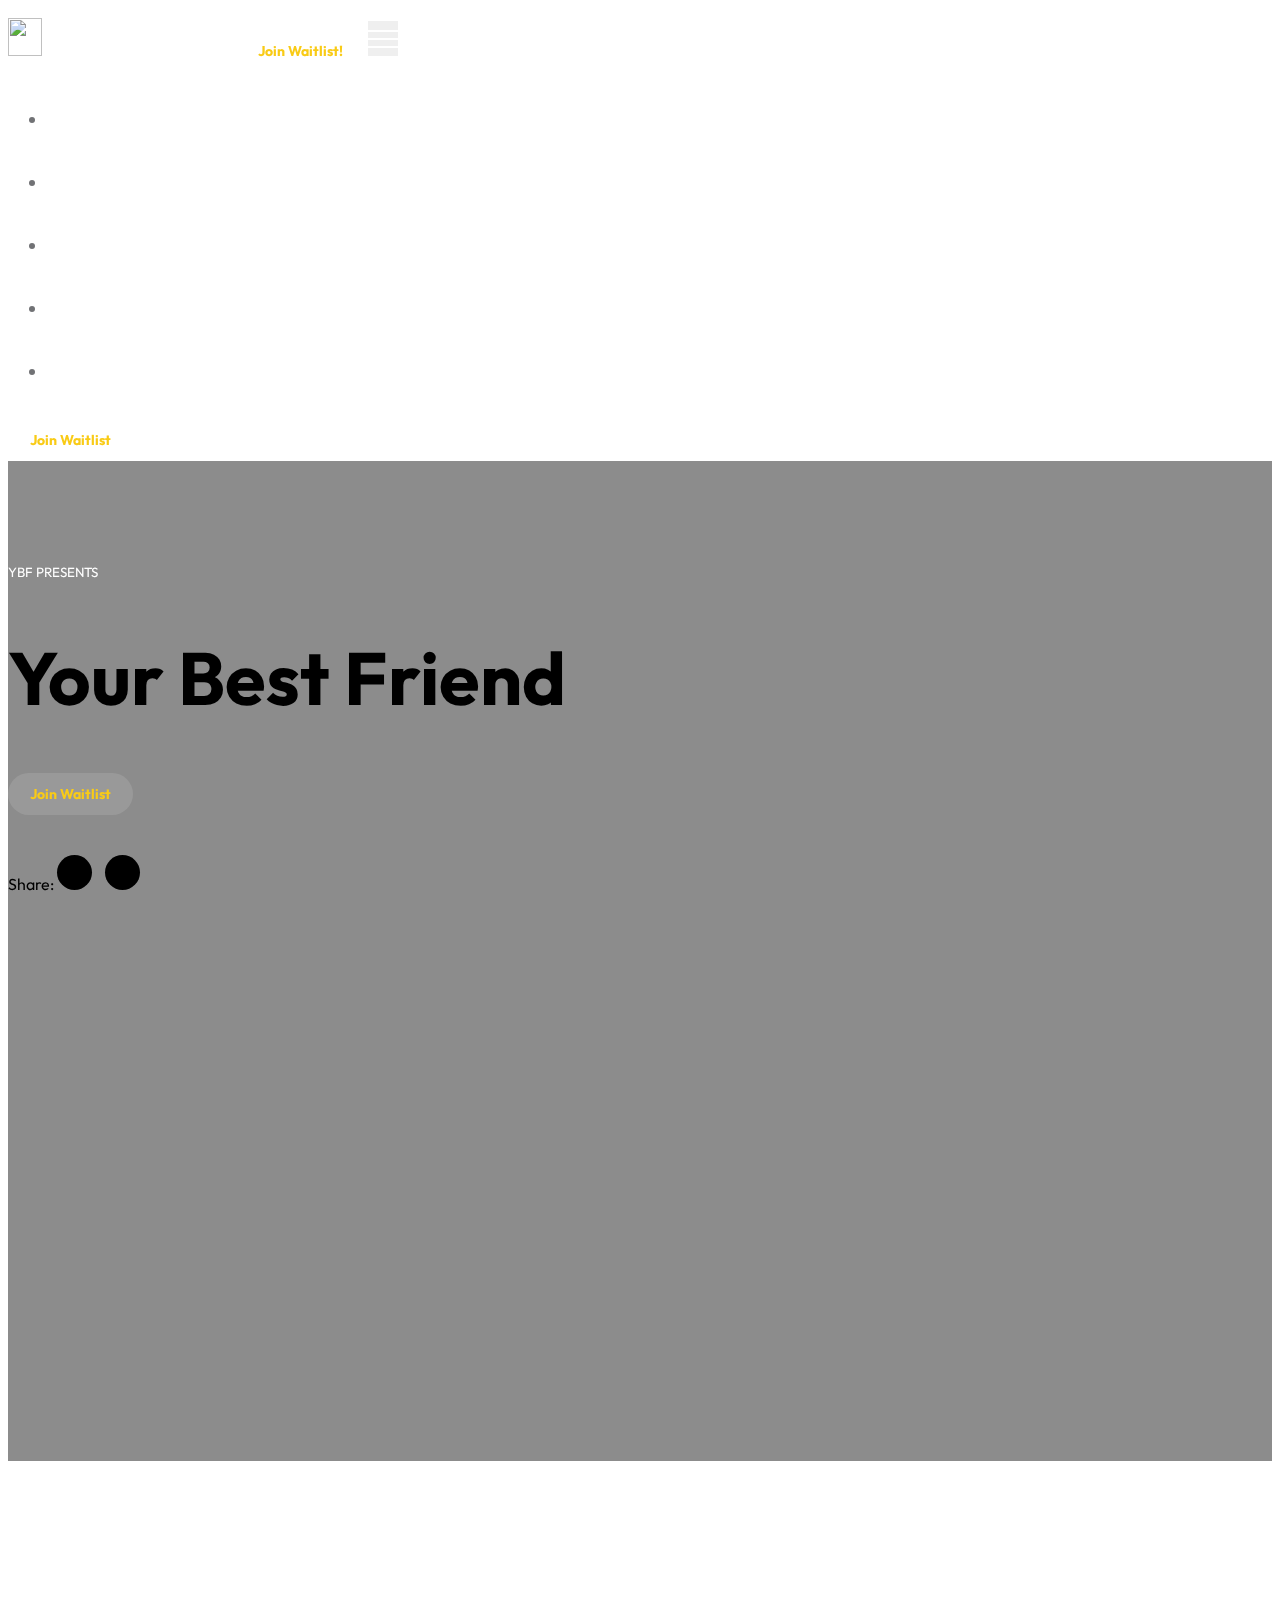
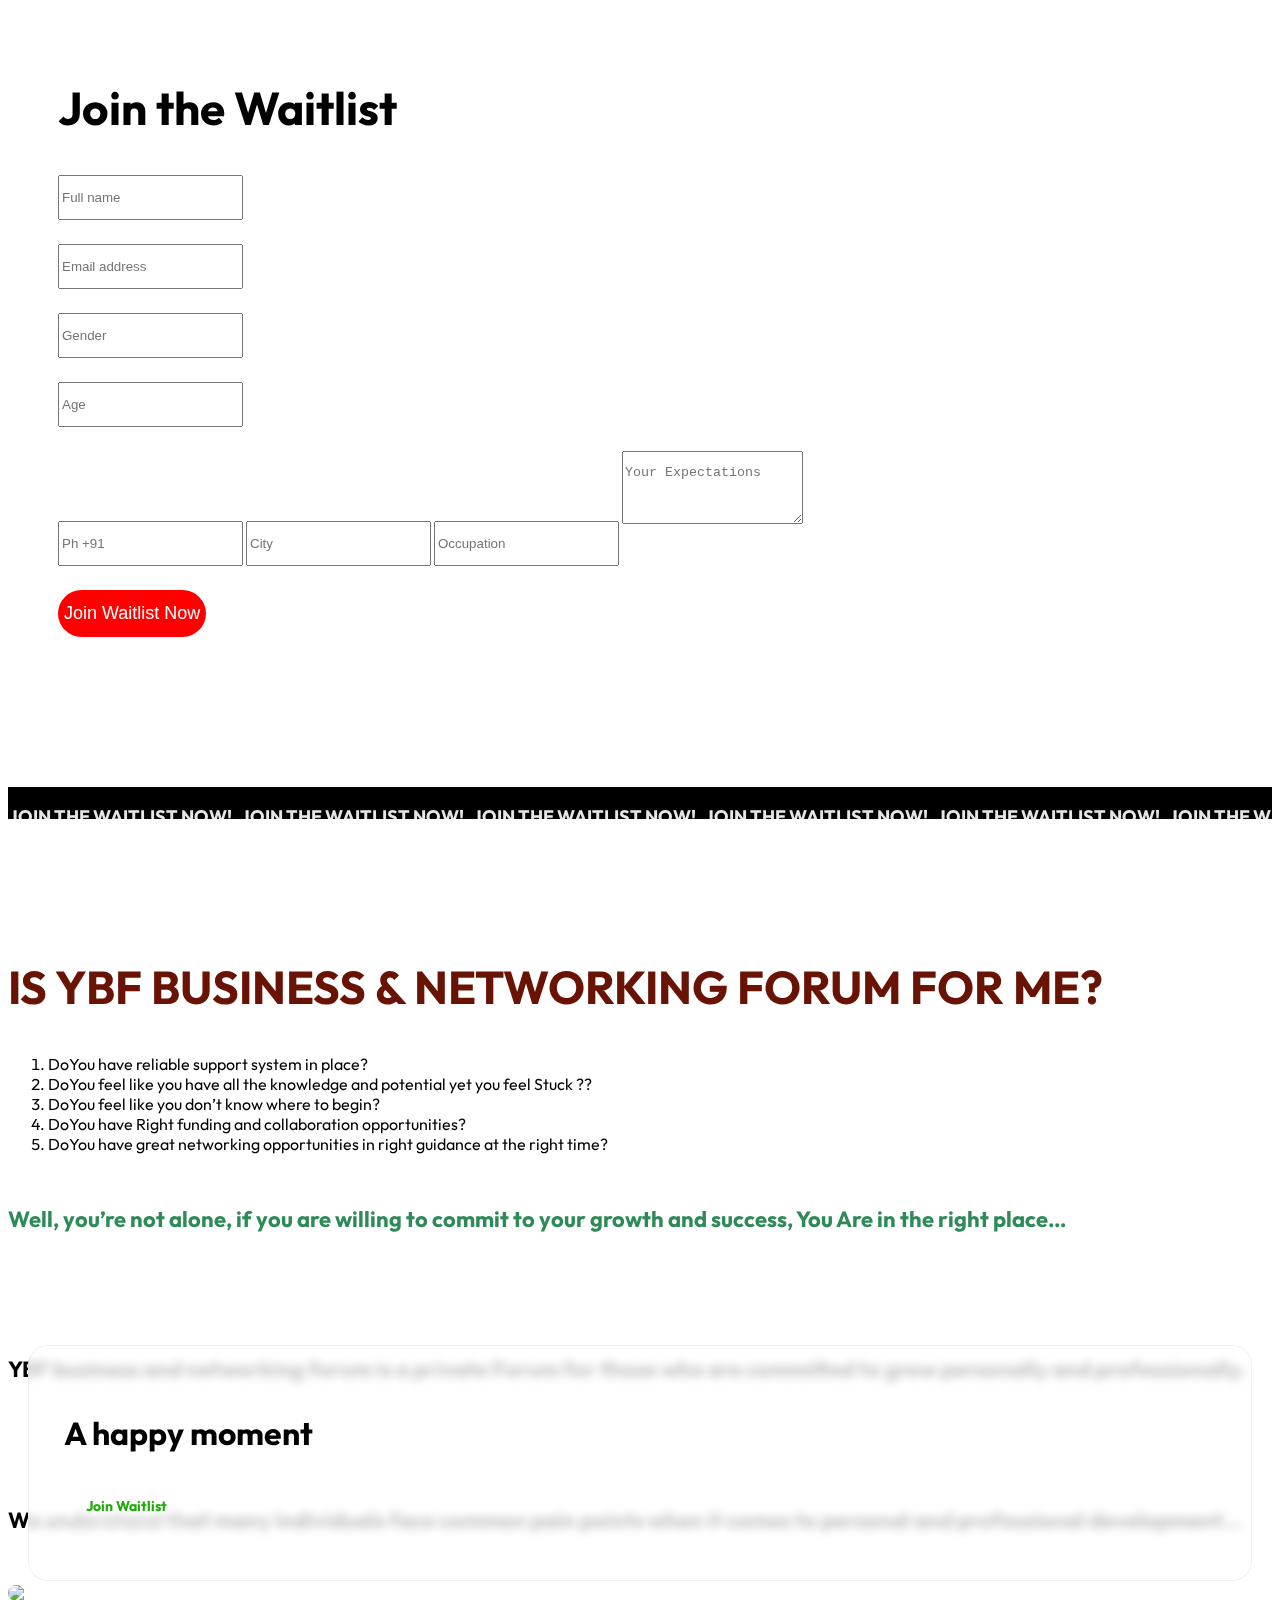
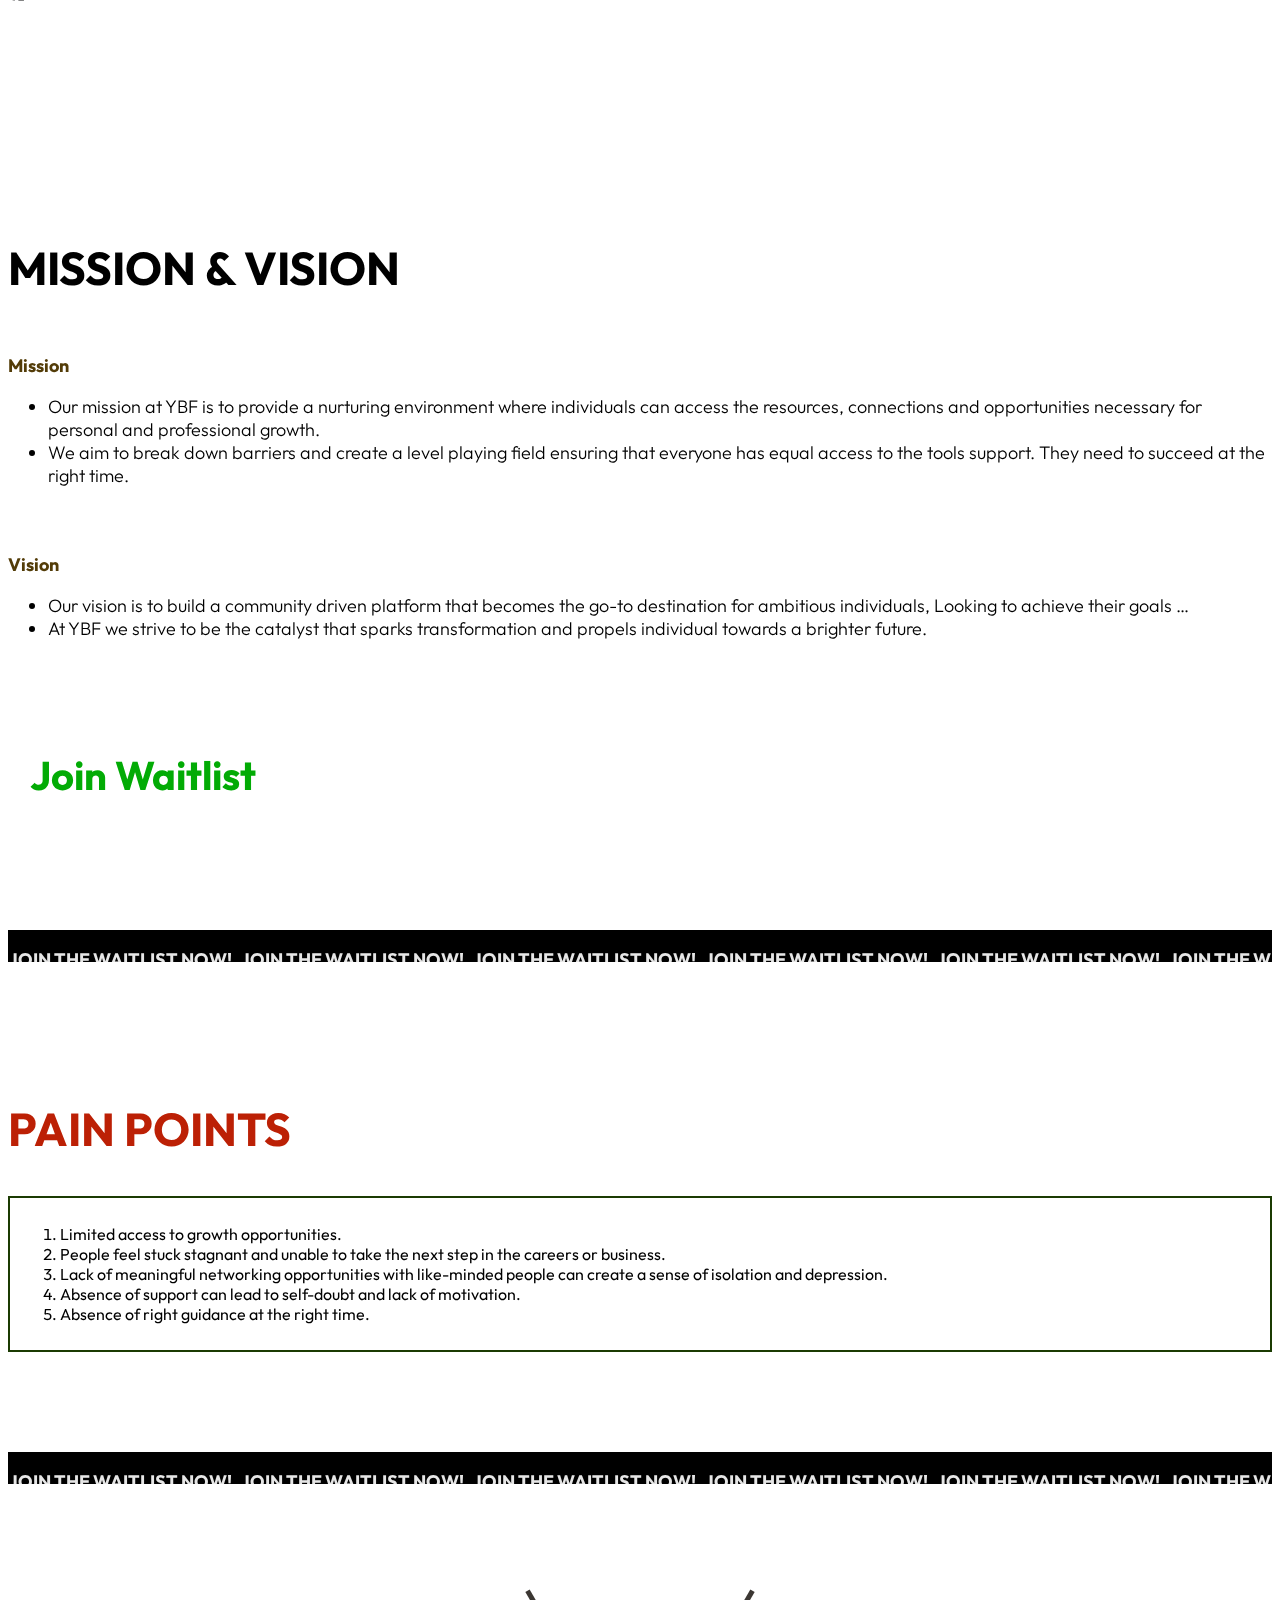
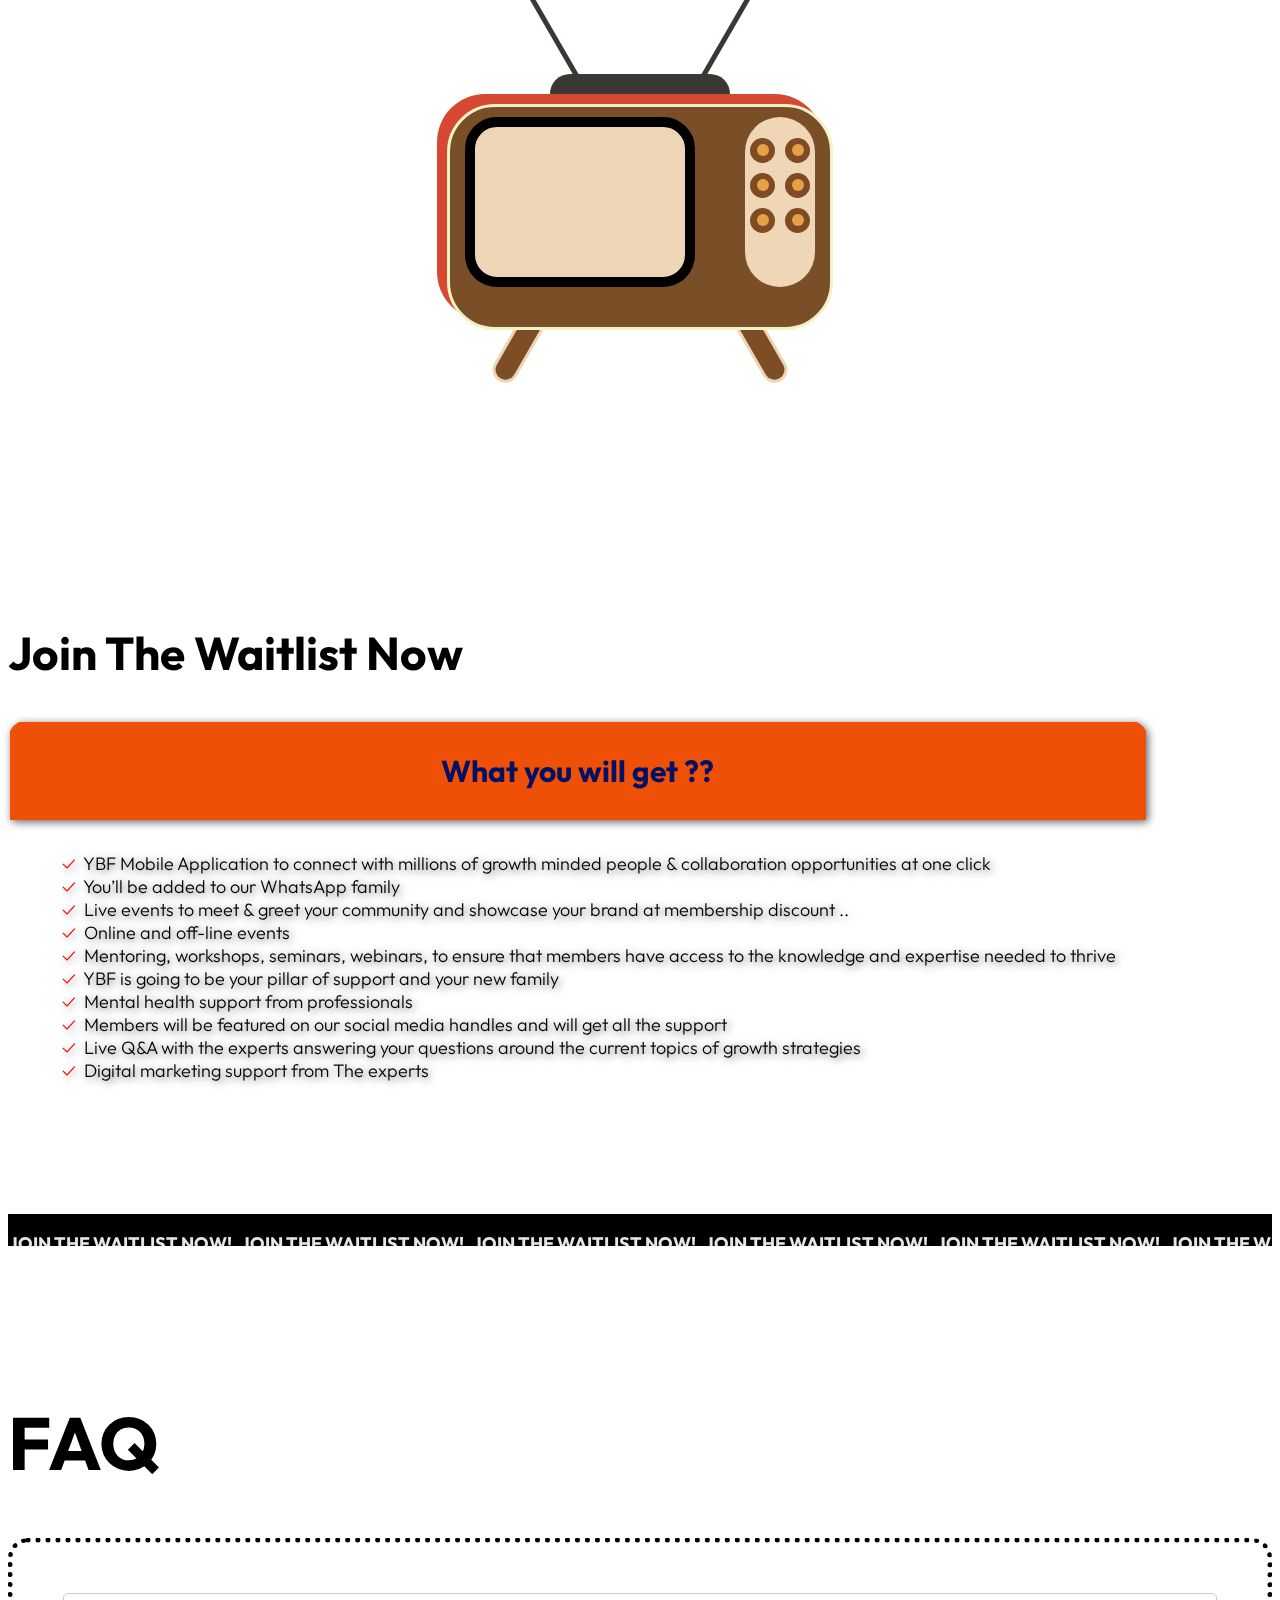
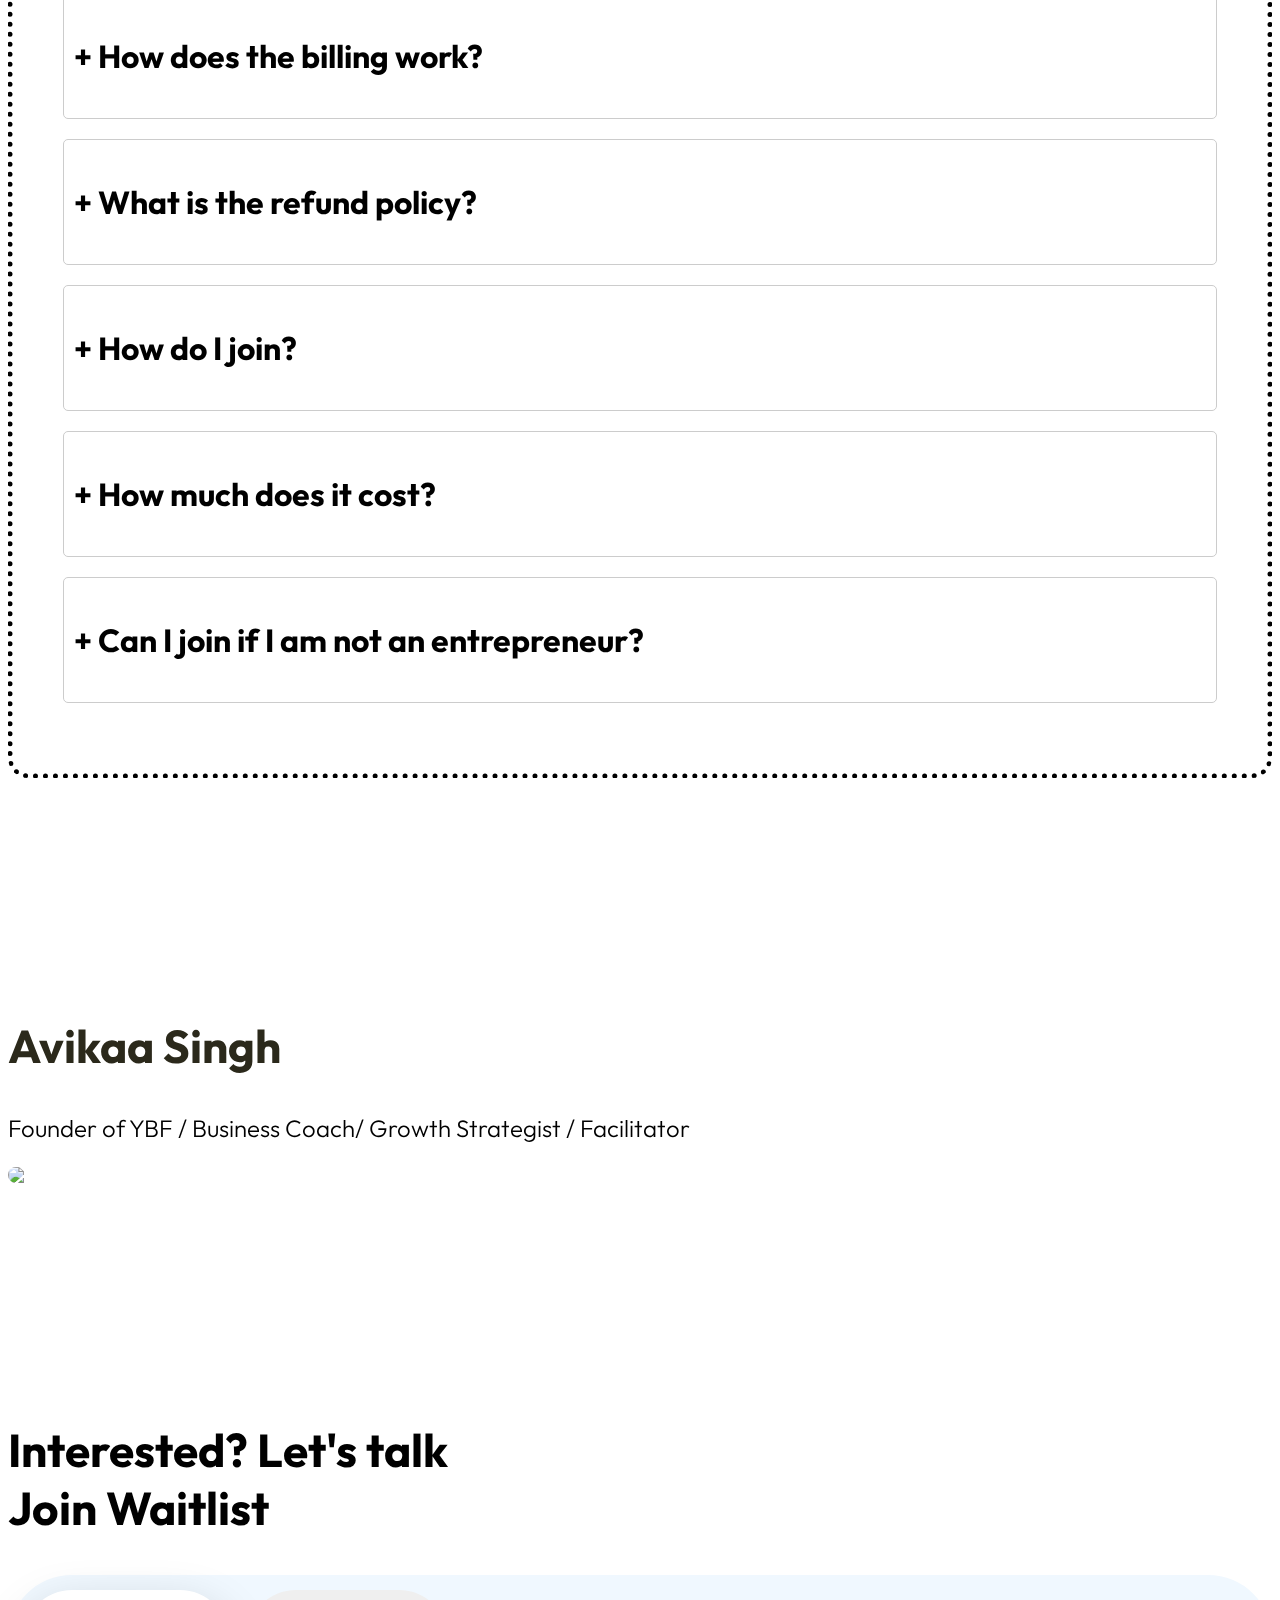
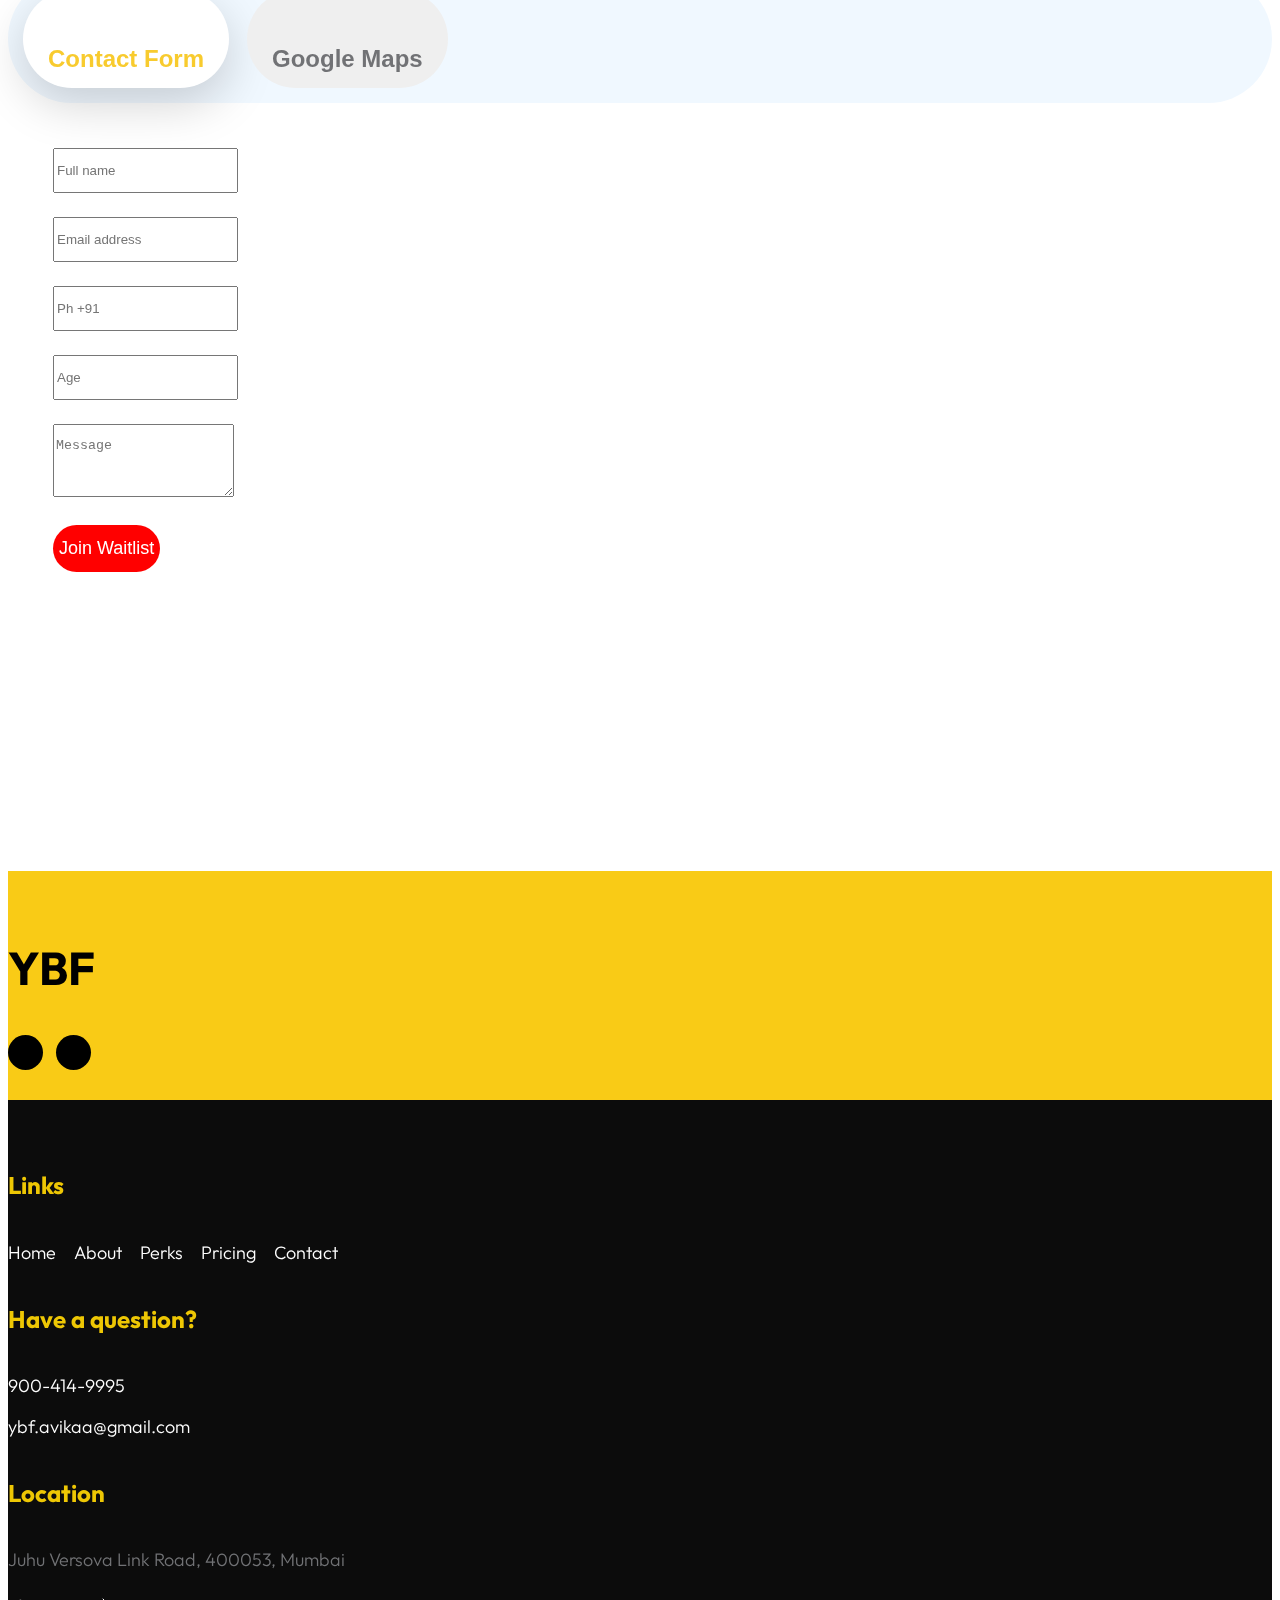
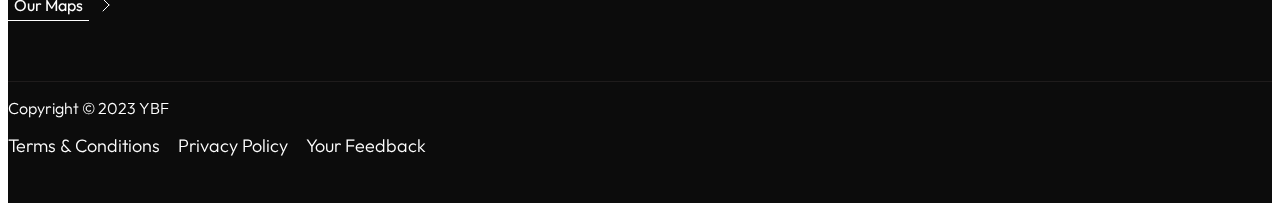
==== commit 11b53ea7: "." ====
--- a/index.html
+++ b/index.html
@@ -196,7 +196,7 @@
 
                                     <input type="text" name="ticket-form-occupation" id="ticket-form-occupation"  class="form-control" placeholder="Occupation" required>                                  
 
-                                    <textarea name="ticket-form-message" rows="3" class="form-control" id="ticket-form-message" placeholder="Additional Request"></textarea>
+                                    <textarea name="ticket-form-message" rows="3" class="form-control" id="ticket-form-message" placeholder="Your Expectations"></textarea>
 
                                     <div class="col-lg-7 col-md-5 col-7 mx-auto">
                                         <button type="submit" class="form-control">Join Waitlist Now</button>
@@ -221,19 +221,19 @@
 
                         <div class="col-lg-6 col-12 mb-4 mb-lg-0 d-flex align-items-center">
                             <div class="services-info">
-                                <h2 class=" mb-4" style="color: rgb(43, 41, 27);">Is YBF Business & Networking Forum For Me?</h2>
+                                <h2 class=" mb-4" style="color: rgb(104, 19, 4);">IS YBF BUSINESS & NETWORKING FORUM FOR ME?</h2>
 
                                 <p class="text-white">
                                 <ol type="1">
                                     <li>DoYou have reliable support system in place?</li>
-                                    <li>doYou feel like you have all the knowledge and potential yet you feel Stuck ??</li>
-                                    <li>doYou feel like you don’t know where to begin?</li>
-                                    <li>doYou have Right funding and collaboration opportunities?</li>
+                                    <li>DoYou feel like you have all the knowledge and potential yet you feel Stuck ??</li>
+                                    <li>DoYou feel like you don’t know where to begin?</li>
+                                    <li>DoYou have Right funding and collaboration opportunities?</li>
                                     <li>DoYou have great networking opportunities in right guidance at the right time?</li>
                                 </ol>
                             </p>
 
-                                <h6> Well, you’re not alone, if you are willing to commit to your growth and success, You Are in the right place…</h6>&nbsp;
+                                <h6 style="color:seagreen;"> Well, you’re not alone, if you are willing to commit to your growth and success, You Are in the right place…</h6>&nbsp;
 
                                  <h6> YBF business and networking forum is a private Forum for those who are committed to grow personally and professionally.</h6>&nbsp;
 
@@ -254,7 +254,7 @@
                                     <div class="ms-4">
                                         <h3>A happy moment</h3>
 
-                                        <p class="mb-0"><a class="btn custom-btn smoothscroll" href="ticket.html">Join Waitlist</a></p>
+                                        <p class="mb-0"><a class="btn custom-btn1 smoothscroll" href="ticket.html">Join Waitlist</a></p>
                                     </div>
                                 </div>
                             </div>
@@ -271,7 +271,7 @@
                     <div class="row justify-content-center">
 
                         <div class="col-12 text-center">
-                            <h2 class="mb-4">Mission & Vision</h1>
+                            <h2 class="mb-4">MISSION & VISION</h1>
                         </div>
 
                         <div class="col-lg-5 col-12">
@@ -349,7 +349,7 @@
                             
                         </div>
                         <p class="mb-0 text-center">
-                            <a class="btn custom-btn smoothscroll" href="ticket.html" style="color: white; font-size:40px">Join Waitlist</a>
+                            <a class="btn custom-btn smoothscroll" href="ticket.html" style="color: rgb(2, 171, 5); font-size:40px">Join Waitlist</a>
                         </p>
                     </div>
                 </div>
@@ -366,11 +366,11 @@
                 <div class="container texture">
                     <div class="row">
                             <div class="col-12 text-center">
-                                <h2 class="mb-4">Pain Points</h2>
+                                <h2 class="mb-4" style="color: rgb(188, 32, 5);">PAIN POINTS</h2>
                             </div> 
                             <div style="border: 2px solid #1b3b02; padding: 10px;">
                              <div class="text-right">
-                                <ol type="i">
+                                <ol type="1">
                                     <li>Limited access to growth opportunities.</li>
                                     <li>People feel stuck stagnant and unable to take the next step in the careers or business.</li>
                                     <li>Lack of meaningful networking opportunities with like-minded people can create a sense of isolation and depression.</li>
@@ -466,16 +466,16 @@
                                                     <p>lacking healthy boundaries?</p> -->
                                                   
                                                     <ul class="custom-list">
-                                                    <li class="bi bi-check2-circle" style="color: black;">&nbsp; YBF mobile application to connect with millions of growth minded people & collaboration opportunities at one click </li>
-                                                    <li class="bi bi-check2-circle" style="color: black;">&nbsp; You’ll be added to our WhatsApp  family</li>
-                                                    <li class="bi bi-check2-circle" style="color: black;">&nbsp; Live events to meet & greet your community and showcase your brand at membership discount ..</li>
-                                                    <li class="bi bi-check2-circle" style="color: black;">&nbsp; Online and off-line events </li>
-                                                    <li class="bi bi-check2-circle" style="color: black;">&nbsp; Mentoring, workshops, seminars, webinars, to ensure that members have access to the knowledge and expertise needed to thrive</li>
-                                                    <li class="bi bi-check2-circle" style="color: black;">&nbsp; YBF is going to be your pillar of support and your new family</li>
-                                                    <li class="bi bi-check2-circle" style="color: black;">&nbsp; Mental health support from professionals </li>
-                                                    <li class="bi bi-check2-circle" style="color: black;">&nbsp; Members will be featured on our social media handles and will get all the support </li>
-                                                    <li class="bi bi-check2-circle" style="color: black;">&nbsp; Live Q&A with the experts answering your questions around the current topics of growth strategies</li>
-                                                    <li class="bi bi-check2-circle" style="color: black;">&nbsp; Digital marketing support from The experts </li>
+                                                    <li class="bi bi-check2-circle" style="color: black;"> YBF Mobile Application to connect with millions of growth minded people & collaboration opportunities at one click </li>
+                                                    <li class="bi bi-check2-circle" style="color: black;"> You’ll be added to our WhatsApp  family</li>
+                                                    <li class="bi bi-check2-circle" style="color: black;"> Live events to meet & greet your community and showcase your brand at membership discount ..</li>
+                                                    <li class="bi bi-check2-circle" style="color: black;"> Online and off-line events </li>
+                                                    <li class="bi bi-check2-circle" style="color: black;"> Mentoring, workshops, seminars, webinars, to ensure that members have access to the knowledge and expertise needed to thrive</li>
+                                                    <li class="bi bi-check2-circle" style="color: black;"> YBF is going to be your pillar of support and your new family</li>
+                                                    <li class="bi bi-check2-circle" style="color: black;"> Mental health support from professionals </li>
+                                                    <li class="bi bi-check2-circle" style="color: black;"> Members will be featured on our social media handles and will get all the support </li>
+                                                    <li class="bi bi-check2-circle" style="color: black;"> Live Q&A with the experts answering your questions around the current topics of growth strategies</li>
+                                                    <li class="bi bi-check2-circle" style="color: black;"> Digital marketing support from The experts </li>
                                                 </ul>
                                             
 
@@ -556,7 +556,7 @@
                         <div class="col-lg-8 col-13">
                             <div class="pricing-thumb">
                                 <div class="" >
-                                    
+                                    <div class="faq-box">
                                         <!-- Question 1 -->
                                         <h3 onclick="toggleAnswer('answer1')">+ How does the billing work?</h3>
                                         <!-- Answer 1 -->
@@ -564,7 +564,9 @@
                                             <ul class="answer-pop">
                                           <li > Your subscription will be charged once annually.</li></ul>
                                         </div>
-                                    
+                                    </div>
+                                    
+                                    <div class="faq-box">
                                         <!-- Question 2 -->
                                         <h3 onclick="toggleAnswer('answer2')">+ What is the refund policy?</h3>
                                         <!-- Answer 2 -->
@@ -573,19 +575,23 @@
                                            <li>Subscription once charged will not be refunded, terms and conditions apply.</li> 
                                         </ul>
                                         </div>
-                                    
+                                    </div>
+
+                                    <div class="faq-box">
                                         <!-- Question 3 -->
                                         <h3 onclick="toggleAnswer('answer3')">+ How do I join?</h3>
                                         <!-- Answer 3 -->
                                     <div id="answer3" class="answer-content">
                                         <ul class="answer-pop">
-                                          <li> <a class="btn custom-btn smoothscroll" href="ticket.html">Join the Waitlist Now</a> </li> 
+                                          <li> <a class="btn custom-btn1 smoothscroll" href="ticket.html">Join the Waitlist Now</a> </li> 
                                           <li>Your application will be reviewed by the admins…</li> 
                                            <li>The only way to gain access to enrolment is through joining or waitlist enrolment.</li>
                                           <li> The enrolment link will be emailed via the waitlist.</li>
                                         </ul>
                                         </div>
-                                    
+                                        </div>
+                                    
+                                        <div class="faq-box">
                                         <!-- Question 4 -->
                                         <h3 onclick="toggleAnswer('answer4')">+ How much does it cost?</h3>
                                         <!-- Answer 4 -->
@@ -599,7 +605,9 @@
                                         </ul>
                                             </div>
                                         </div>
-                                    
+                                    </div>
+                                    
+                                    <div class="faq-box">
                                         <!-- Question 5 -->
                                         <h3 onclick="toggleAnswer('answer5')">+ Can I join if I am not an entrepreneur?</h3>
                                         <!-- Answer 5 -->
@@ -612,6 +620,7 @@
                                             <span>Join Waitlist Now</span>
                                             <svg class="icon" viewBox="0 0 32 32" aria-hidden="true"><g fill="none" stroke="currentColor" stroke-linecap="round" stroke-linejoin="round"><circle cx="16" cy="16" r="15.5"></circle><line x1="10" y1="18" x2="16" y2="12"></line><line x1="16" y1="12" x2="22" y2="18"></line></g></svg>
                                         </a></li> 
+                                    </div>
                                     </div>
                                     
                                     <script>
--- a/css/templatemo-festava-live.css
+++ b/css/templatemo-festava-live.css
@@ -287,12 +287,25 @@
   CUSTOM BUTTON               
 -----------------------------------------*/
 .custom-btn {
-  background-color:black;
-  background-image: url(/images/texture-back.png);
+  background-color:rgba(255, 255, 255, 0.119);
+  background-image: url(/images/tek.png);
   background-blend-mode:hard-light;
   border: 2px solid transparent;
   border-radius: var(--border-radius-large);
-  color: var(--white-color);
+  color: #f9cb16;
+  font-size: var(--btn-font-size);
+  font-weight: var(--font-weight-bold);
+  line-height: normal;
+  transition: all 0.3s;
+  padding: 10px 20px;
+}
+.custom-btn1 {
+  background-color:rgba(255, 255, 255, 0.119);
+  background-image: url(/images/tek.png);
+  background-blend-mode:hard-light;
+  border: 2px solid transparent;
+  border-radius: var(--border-radius-large);
+  color: #1fac09;
   font-size: var(--btn-font-size);
   font-weight: var(--font-weight-bold);
   line-height: normal;
@@ -364,9 +377,9 @@
 }
 
 .sticky-wrapper.is-sticky .navbar {
-  background-color:black;
+  background-color:#0c0c0c;
   background-image: url(/images/texture4.png);
-  background-blend-mode:hard-light;
+  background-blend-mode:color-dodge;
 }
 
 .navbar {
@@ -694,13 +707,13 @@
 
 .schedule-table thead th {
   background-color: var(--secondary-color);
-  color: #4c3d05;
+  color: #031063;
 }
 
 .schedule-table th,
 .schedule-table tr,
 .schedule-table td {
-  border-bottom-color: #363a3e;
+  border-bottom-color: #38363e;
   padding: 30px;
   background-image: url('/images/texture101.png');
 }
@@ -758,16 +771,15 @@
 
 .custom-list{
     list-style-type: none;
-    margin: auto;
-    
-    
-}
+    margin: auto;  
+}
+
   ul li.bi::before {
-    content: "\2713"; /* Unicode for checkmark symbol */
+    content: "\2713"; 
     display: inline-block;
     width: 1em;
     margin-left: -1em;
-    color: #000000;
+    color: #ff0000;
   }
 @media screen and (max-width: 768px) {
   
@@ -844,6 +856,12 @@
 .pricing-thumb .link-fx-1:hover {
   color: var(--link-hover-color);
 }
+.faq-box {
+  border: 1.5px solid #cccccc;
+  padding: 10px;
+  margin-bottom: 20px;
+  border-radius: 5px;
+}
 
 
 /*---------------------------------------
@@ -866,9 +884,7 @@
 }
 
 .custom-form button[type="submit"] {
-  background-color:black;
-  background-image: url(/images/texture4.png);
-  background-blend-mode:hard-light;;
+  background-color:red;
   border: none;
   border-radius: var(--border-radius-large);
   color: var(--white-color);
@@ -878,10 +894,10 @@
   margin-bottom: 0;
 }
 
-.custom-form button[type="submit"]:hover,
+.custom-form button[type="submit"]:hover,x
 .custom-form button[type="submit"]:focus {
   background:  rgb(238, 199, 4);
-  border-color: transparent;
+  border-color: ye;
 }
 
 
@@ -890,18 +906,18 @@
   SITE FOOTER              
 -----------------------------------------*/
 .site-footer {
-  background-color:black;
+  background-color:#0c0c0c;
   background-image: url(/images/texture4.png);
-  background-blend-mode:hard-light;
+  background-blend-mode:color-dodge;
   position: relative;
   overflow: hidden;
   padding-bottom: 30px;
 }
 
 .site-footer-top {
-  background-color: rgb(238, 199, 4);
-  background-image: url(/images/texture3.png);
-  background-blend-mode:multiply;
+  background-color:#f9cb16;
+  background-image: url(/ima);
+  
  
   background-repeat: no-repeat;
   margin-bottom: 70px;
@@ -1040,9 +1056,9 @@
   }
   
   .navbar {
-    background-color:black;
-    background-image: url(/images/texture4.png);
-    background-blend-mode:hard-light;
+    background-color:#0c0c0c;
+  background-image: url(/images/texture4.png);
+  background-blend-mode:color-dodge;
   }
   .navbar-brand {
     font-size: 16px; 
@@ -1260,4 +1276,190 @@
 
     animation-duration:1s;
     animation-delay: 1.5s
-}+}
+
+/* -------------
+Tv Animation
+------------- */
+
+iframe {
+  box-sizing: border-box;
+  width: 100%;
+  height: 100%;
+  overflow: hidden;
+  border: 10px solid;
+  border-radius: 32px;
+}
+
+.television {
+  width: 450px;
+  margin: 0 auto;
+  display: block;
+}
+
+.television__top {
+  width: 40%;
+  margin: auto;
+  position: relative;
+}
+
+.television__antenna {
+  width: 5px;
+  height: 100px;
+  background-color: #3b3733;
+  margin-bottom: -10px;
+}
+
+.television__antenna--left {
+  transform: rotate(-30deg);
+  float: left;
+}
+
+.television__antenna--right {
+  transform: rotate(30deg);
+  float: right;
+}
+
+.television__antenna__base {
+  height: 20px;
+  background-color: #3b3733;
+  border-top-left-radius: 48px;
+  border-top-right-radius: 48px;
+  margin-bottom: 10px;
+  clear: both;
+  position: relative;
+  z-index: 2;
+}
+
+.television__center {
+   position: relative;
+   z-index: 1;
+   width: 350px;
+   height: 200px;
+   background-color: #7a4e27;
+   border: solid 3px #eef4c4;
+   box-shadow: -10px -10px #d64832;
+   border-radius: 48px;
+   margin: 0 auto;
+   padding: 10px 15px;
+}
+
+.television__screen {
+   width: 230px;
+   height: 170px;
+   background-color: #eed5b6;
+   border-radius: 48px;
+   float: left;
+  
+}
+
+.television__channels-wrapper {
+   width: 70px;
+   height: 170px;
+   background-color: #efd6b7;
+   border-radius: 48px;
+   float: right;
+}
+
+.television__channels {
+   padding: 0;
+}
+
+.television__channel {
+   list-style-type: none;
+   background-color: #7f4b23;
+   width: 25px;
+   height: 25px;
+   border-radius: 50%;
+   margin: 5px;
+   float: left;
+   position: relative;
+}
+
+.television__channel a {
+   display: block;
+   position: absolute;
+   top: 50%;
+   left: 50%;
+   transform: translate(-50%, -50%);
+   background-color: #e6a146;
+   width: 12px;
+   height: 12px;
+   border-radius: 50%;
+}
+
+.television__channel a:active {
+   box-shadow: inset rgba(255,255,255,0.6) 0 2px 2px,
+               inset rgba(0,0,0,0.15) 0 -2px 5px, /* inner shadow */
+          rgba(100,100,100,0.6) 0 2px 1px,
+               rgba(100,100,100,0.6) 0 2px 1px; /* color border */
+}
+
+.television__base {
+   width: 60%;
+   margin: auto;
+}
+
+.television__base:after {
+   clear: both;
+   content: "";
+   display: table;
+}
+
+.television__foot {
+   width: 20px;
+   height: 70px;
+  margin-top: -20px;
+   background-color: #7d4d25;
+   border: solid 3px #eed5b6;
+   border-radius: 48px;
+}
+
+.television__foot--left {
+   transform: rotate(30deg);
+   float: left;
+}
+
+.television__foot--right {
+   transform: rotate(-30deg);
+   float: right;
+}
+
+.image-container {
+  float: right; 
+}
+
+.image-container img {
+  width: 200px; 
+  height: auto; 
+}
+
+.text-container {
+  float: left; /* Float the text container to the left */
+}
+
+@media (max-width: 768px) {
+  .television {
+    display: none;
+  }
+}
+
+
+/* For Responsive screen 
+@media only screen and (max-width: 480px) {
+  .television__screen {
+    width: 75%;
+    height: 170px;
+  }
+  .television__channels-wrapper {
+    width: 70px;
+    height: 120px;
+ }
+ .television {
+  width: 100%;
+  max-width: 450px; /* Limit the maximum width to 450px to prevent the television from becoming too large on larger screens */
+}
+}
+ */
+
+
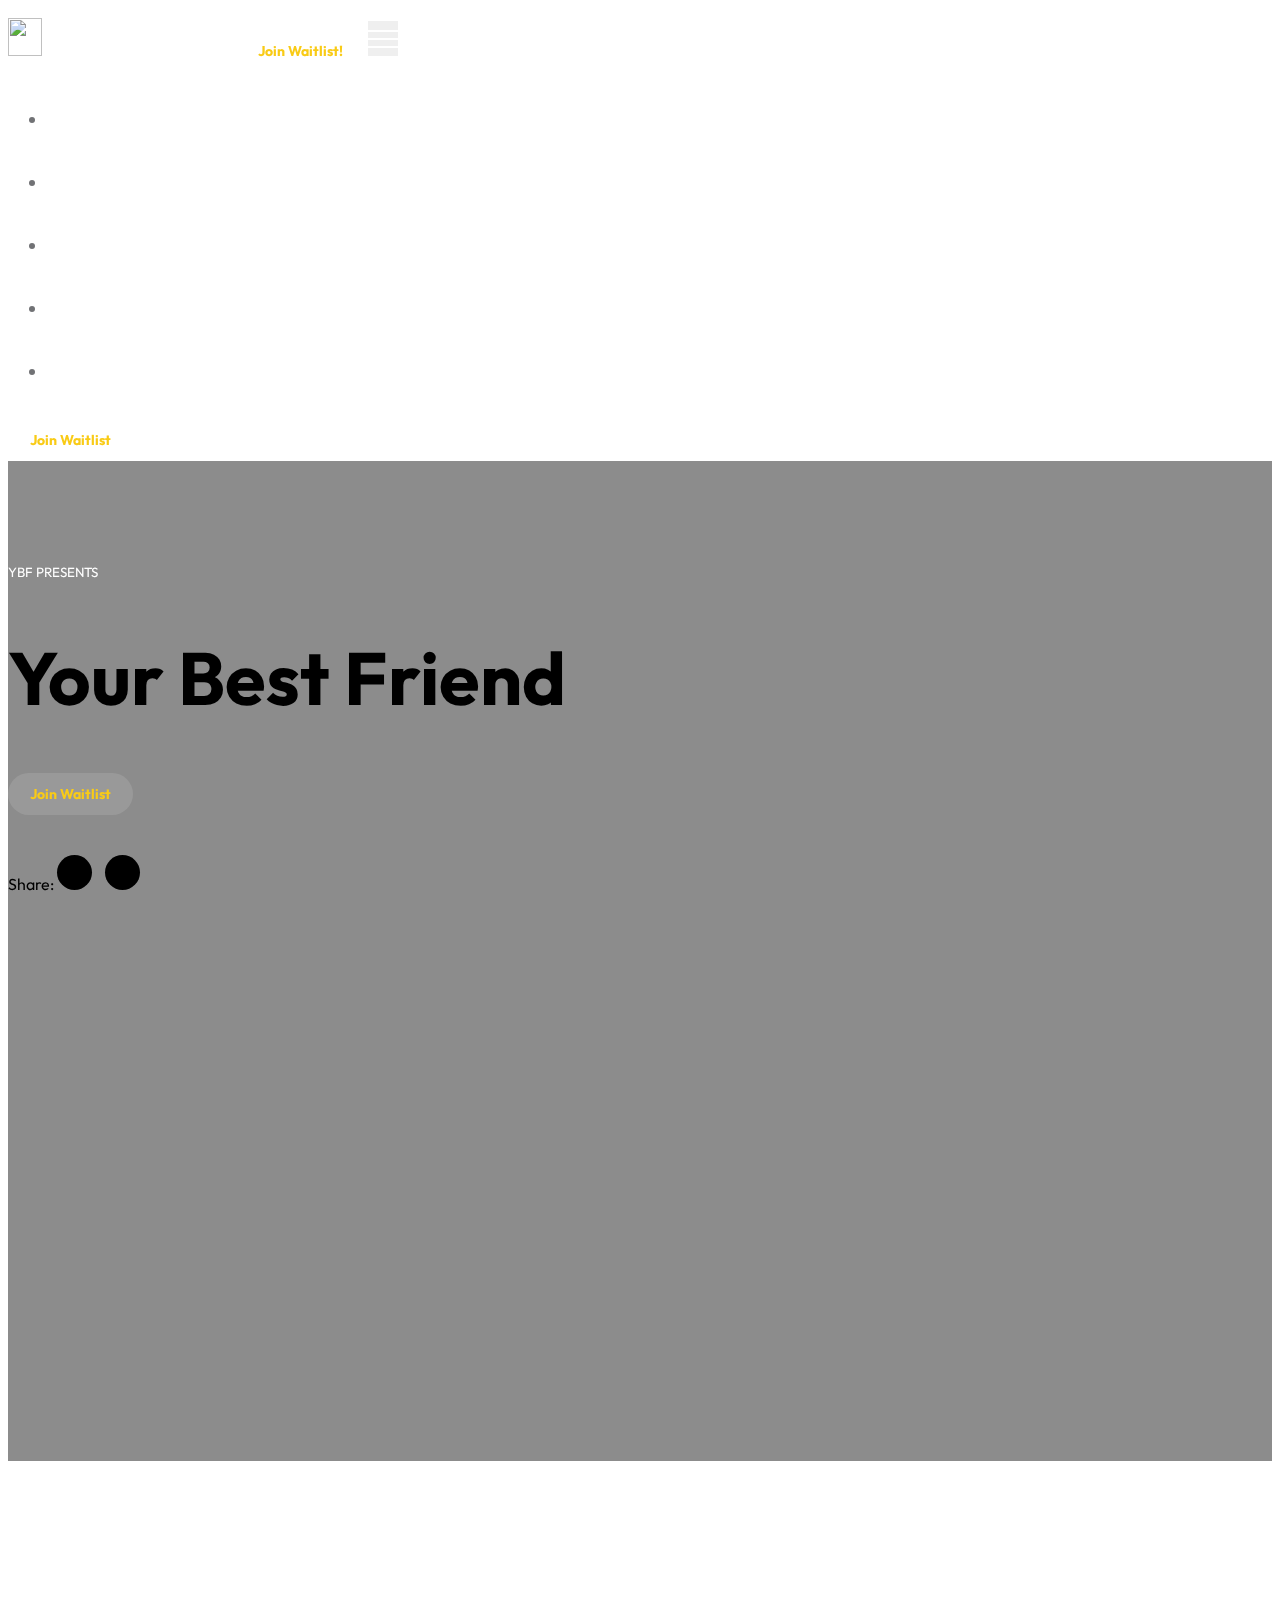
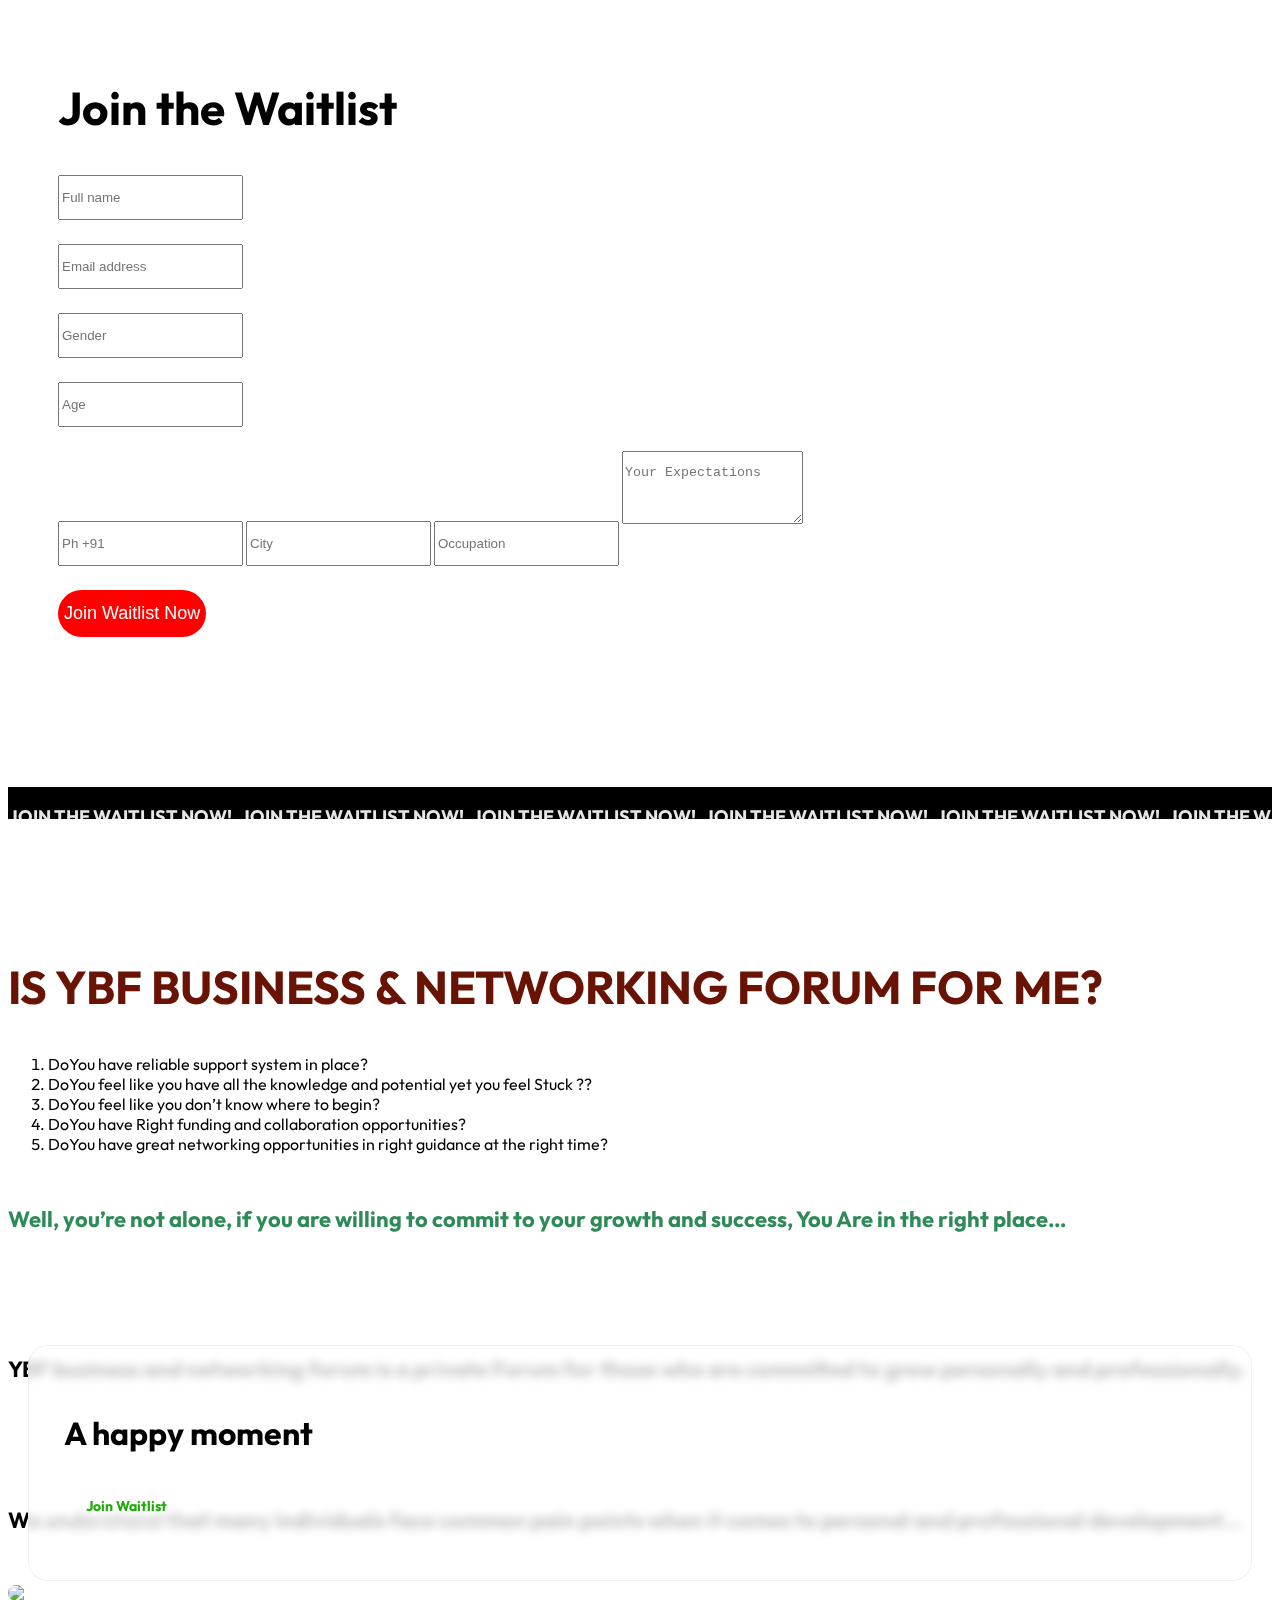
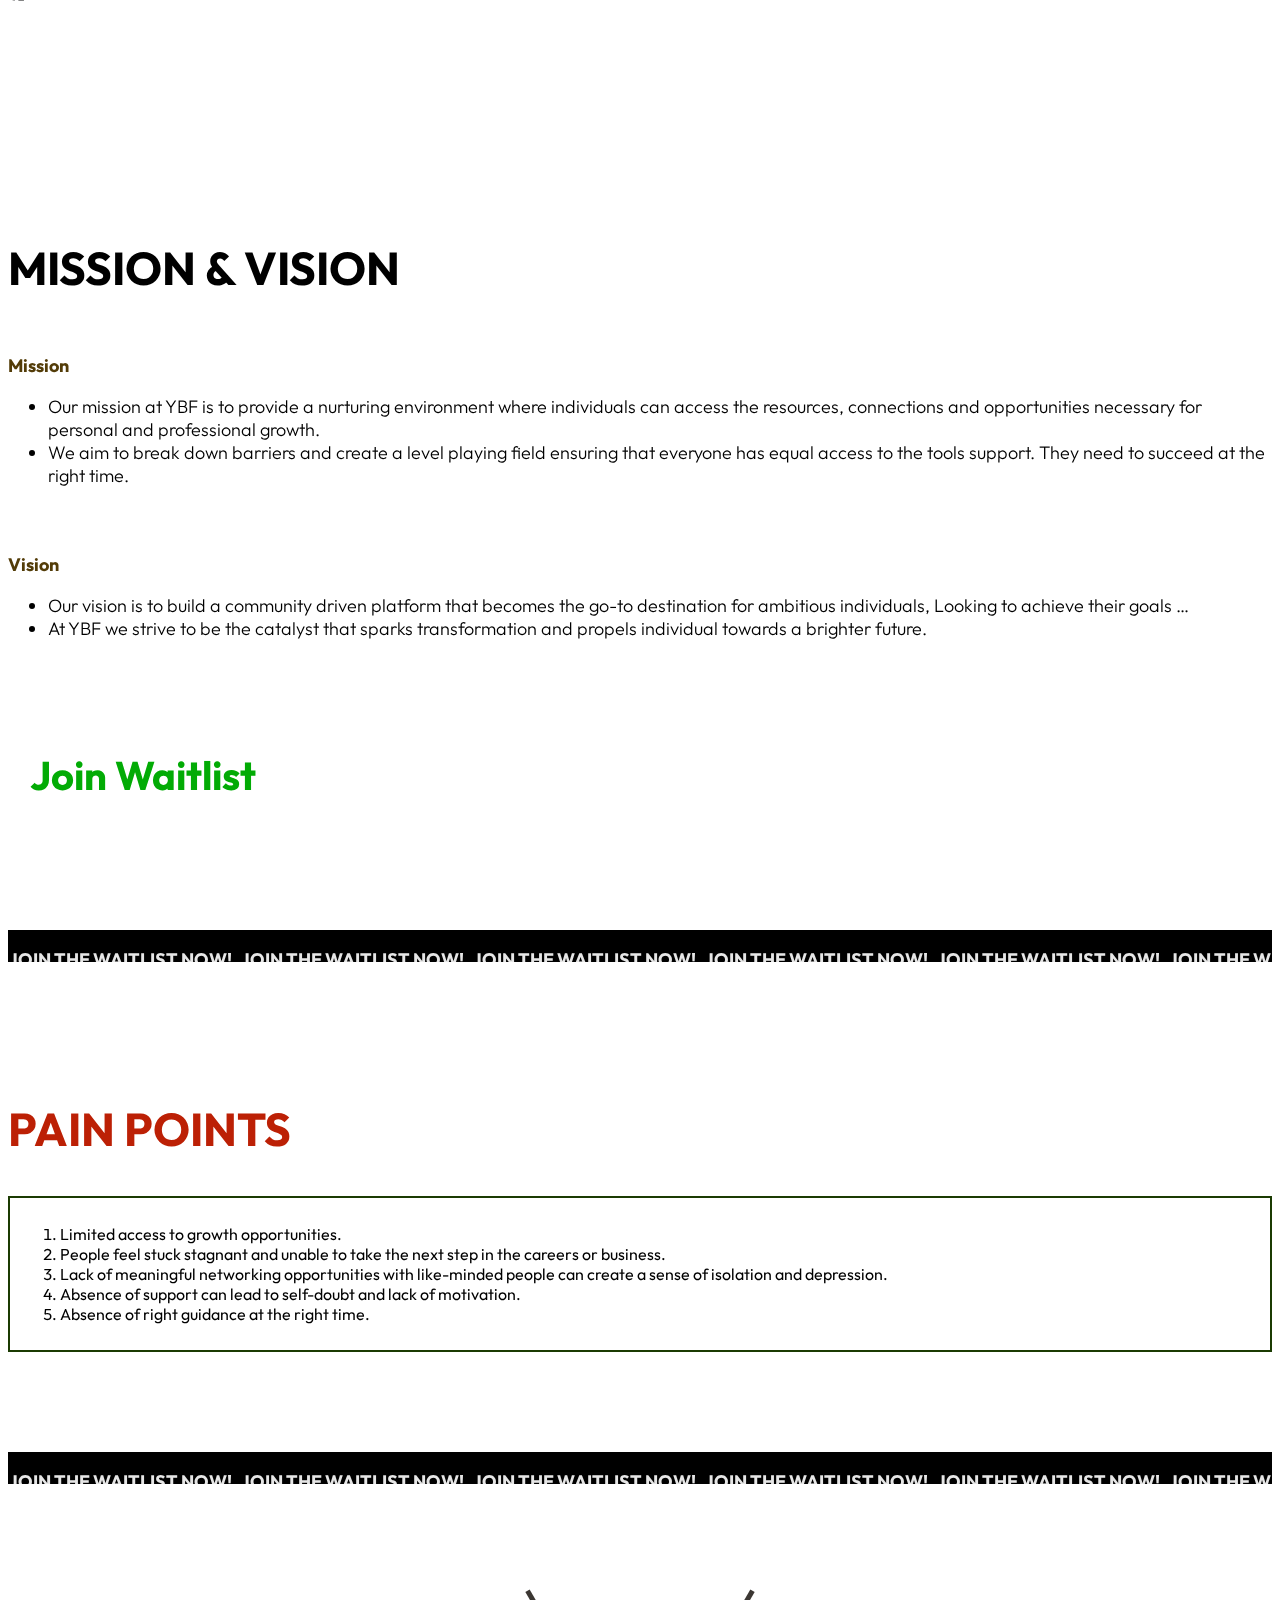
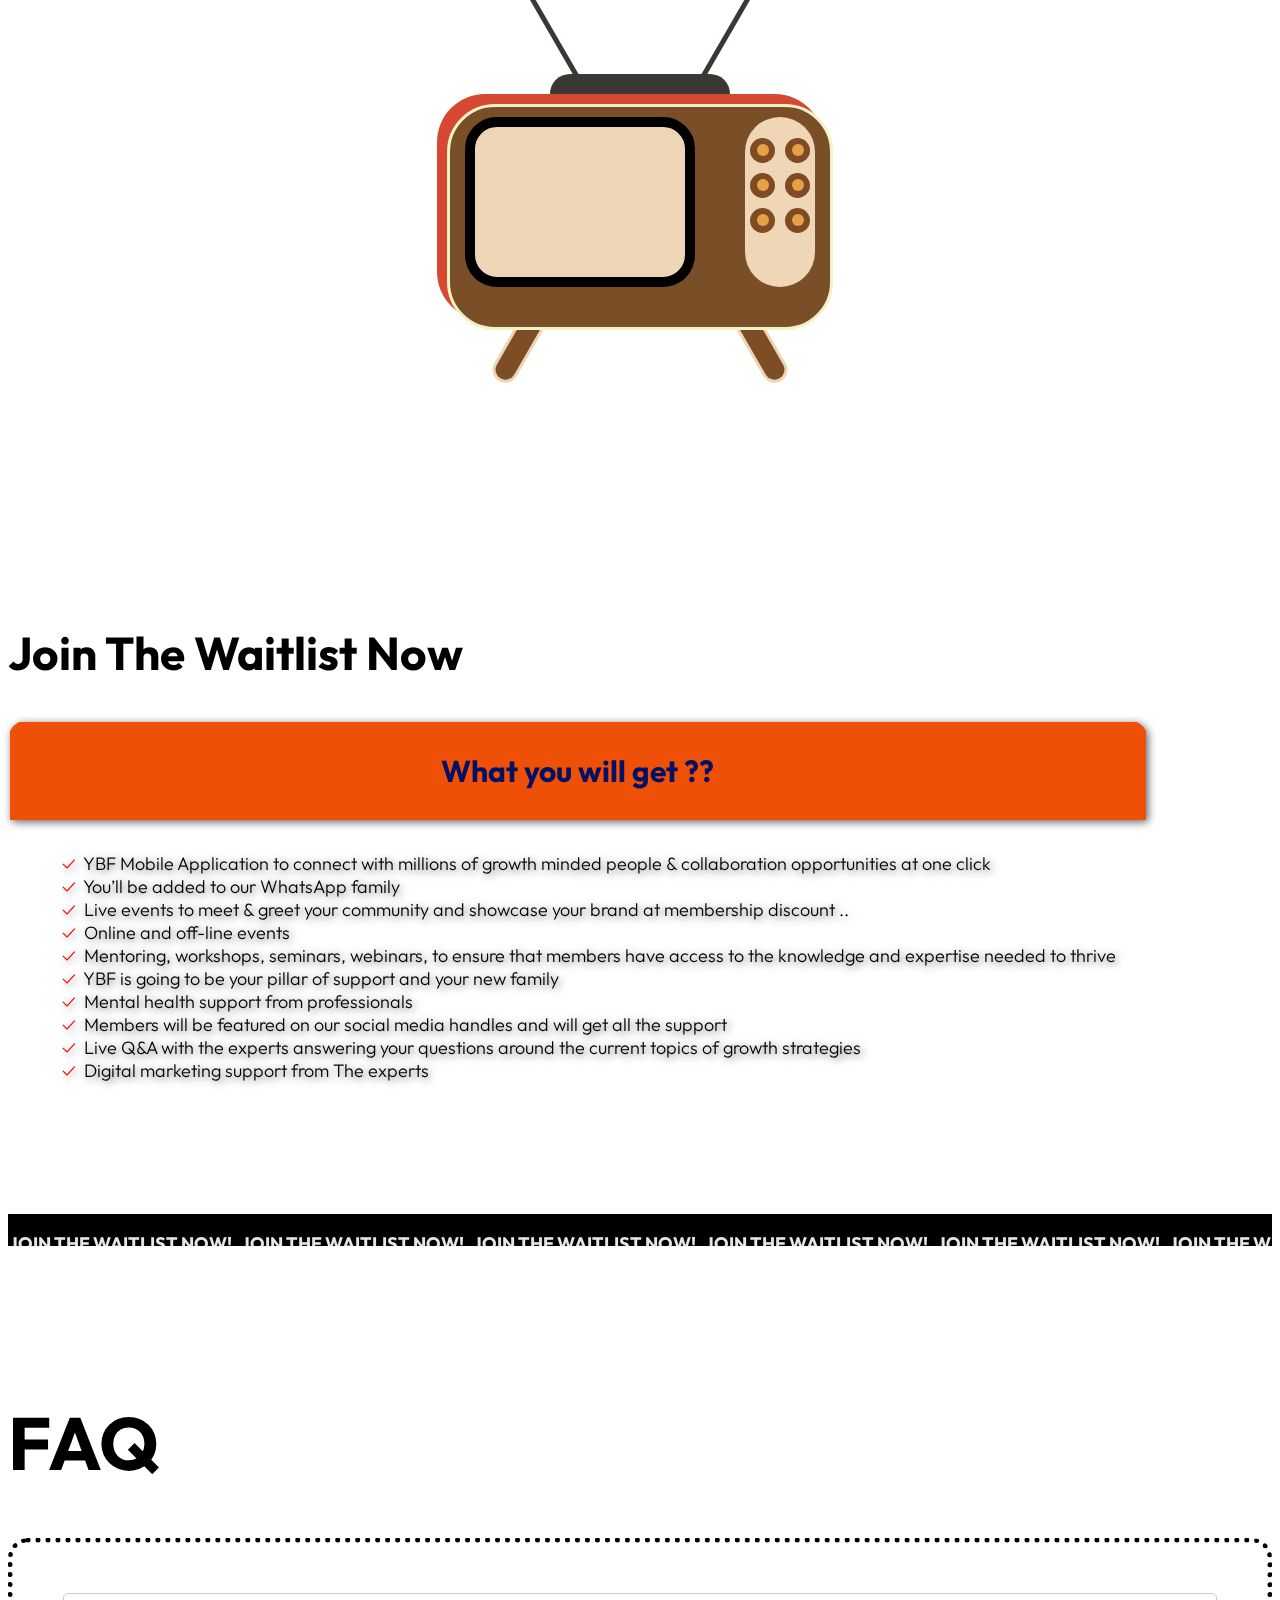
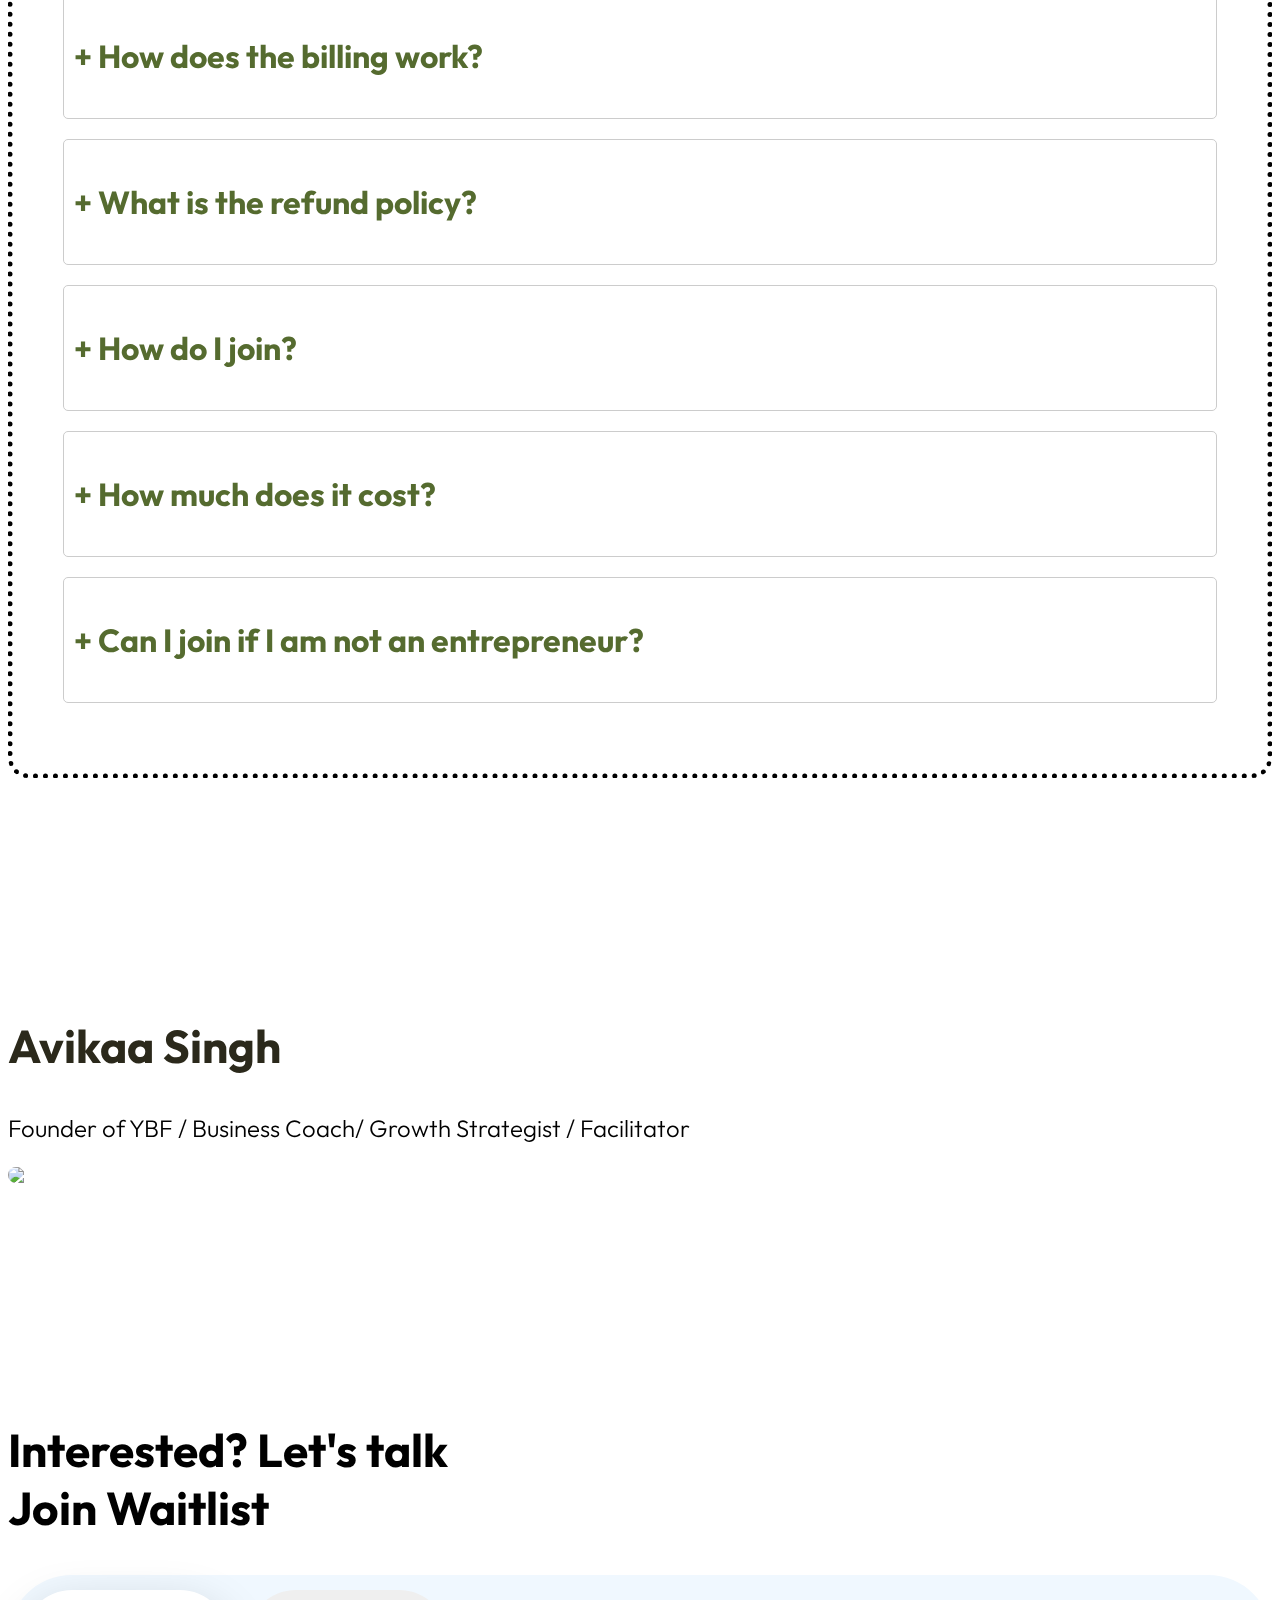
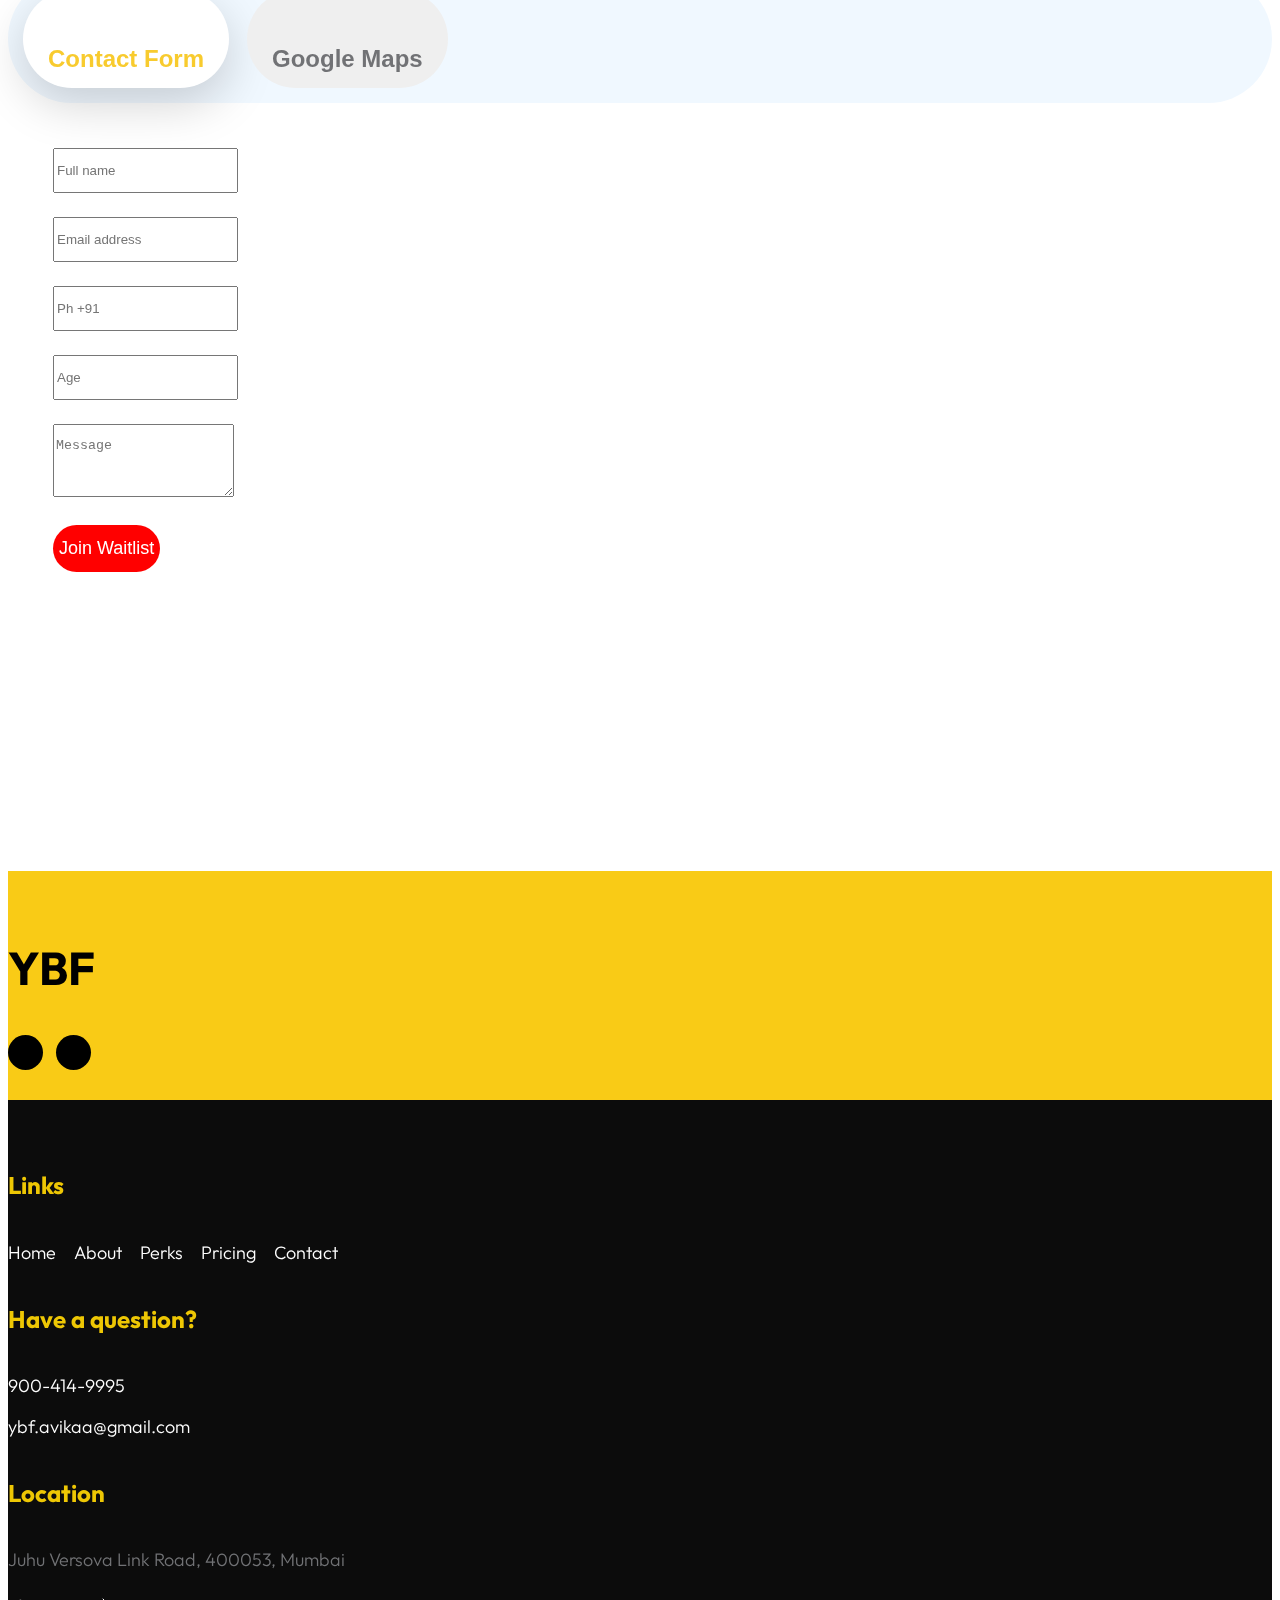
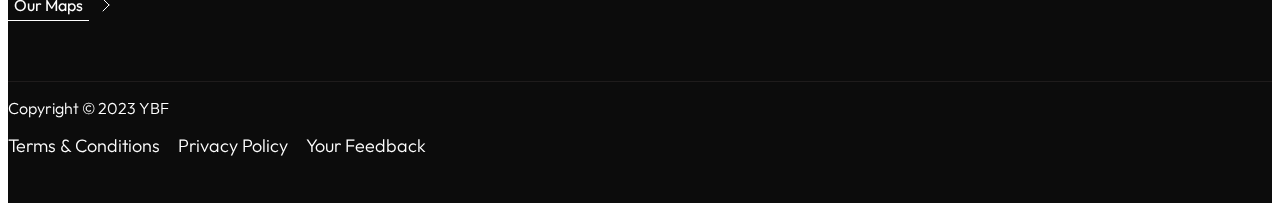
==== commit a67a5564: "." ====
--- a/index.html
+++ b/index.html
@@ -558,7 +558,7 @@
                                 <div class="" >
                                     <div class="faq-box">
                                         <!-- Question 1 -->
-                                        <h3 onclick="toggleAnswer('answer1')">+ How does the billing work?</h3>
+                                        <h3 onclick="toggleAnswer('answer1')" style="color:darkolivegreen;">+ How does the billing work?</h3>
                                         <!-- Answer 1 -->
                                         <div id="answer1" class="answer-content">
                                             <ul class="answer-pop">
--- a/css/templatemo-festava-live.css
+++ b/css/templatemo-festava-live.css
@@ -862,6 +862,9 @@
   margin-bottom: 20px;
   border-radius: 5px;
 }
+.faq-box h3{
+  color: darkolivegreen;
+}
 
 
 /*---------------------------------------
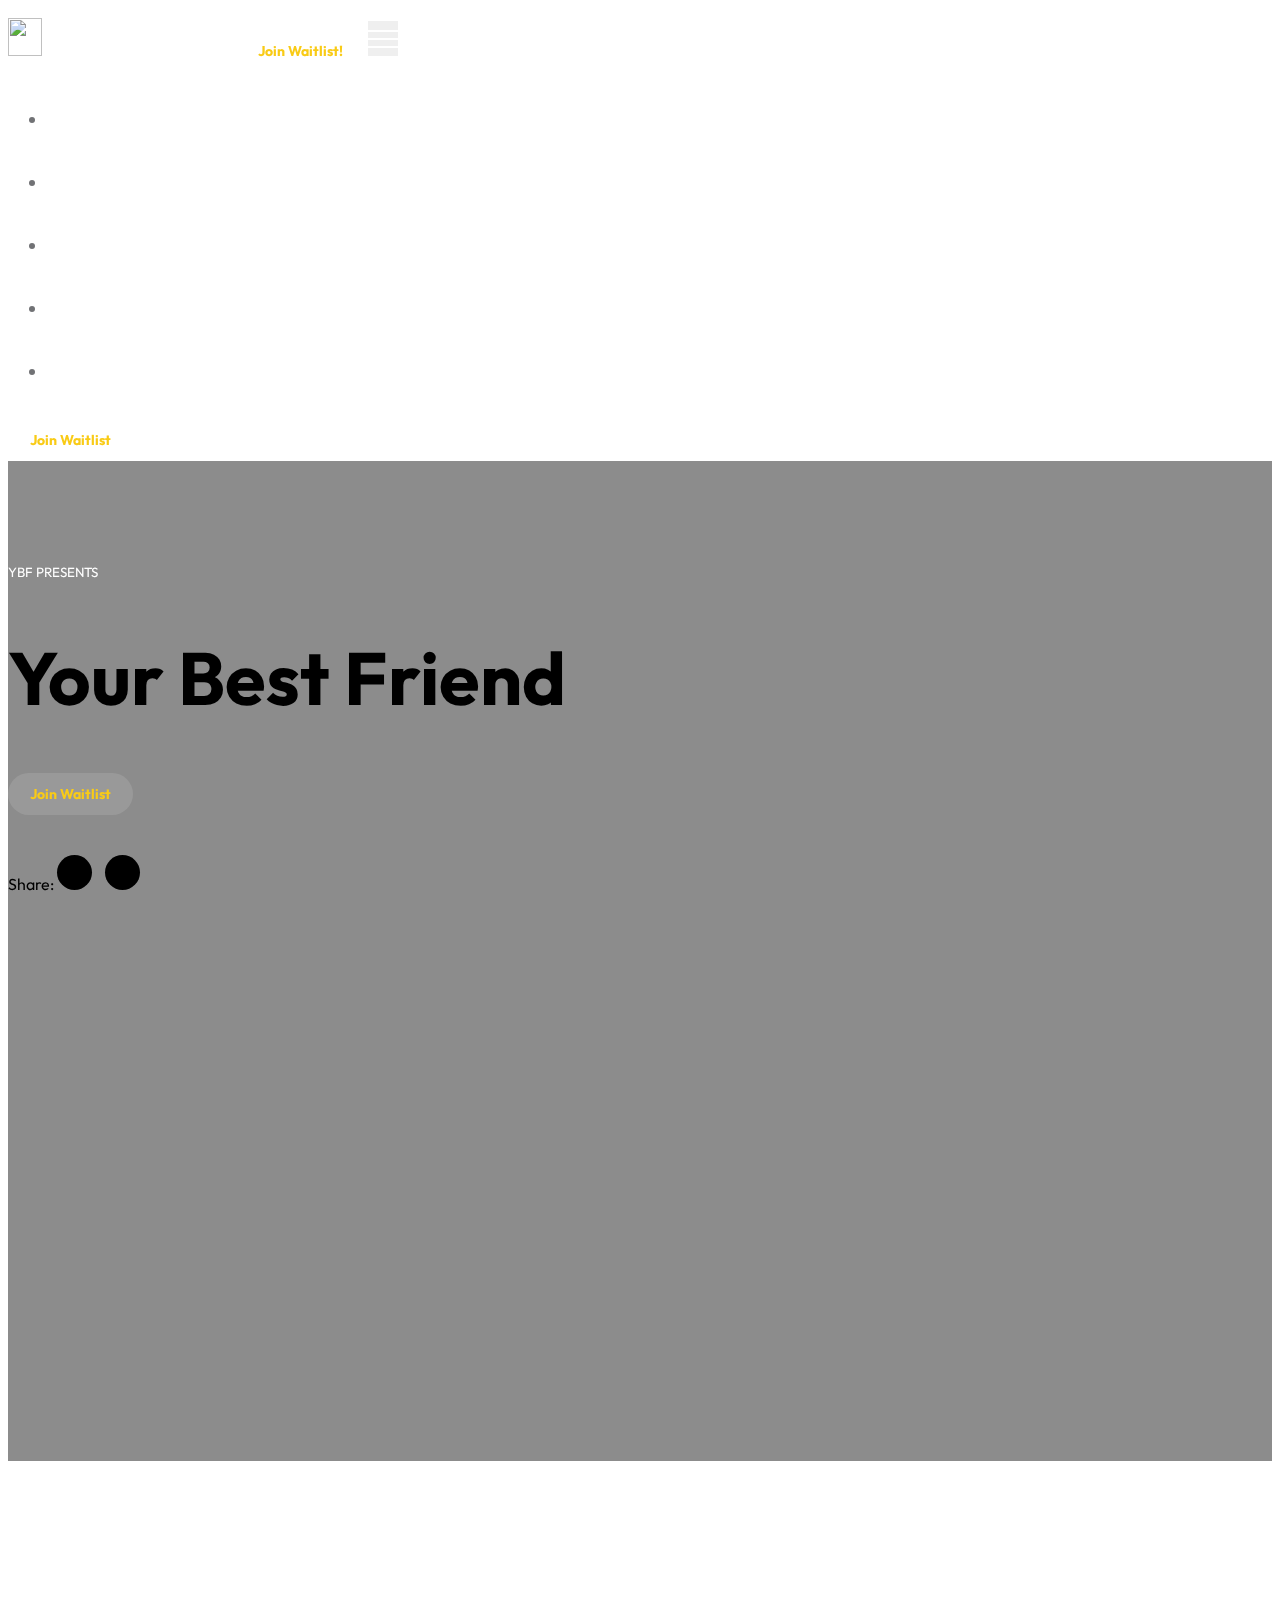
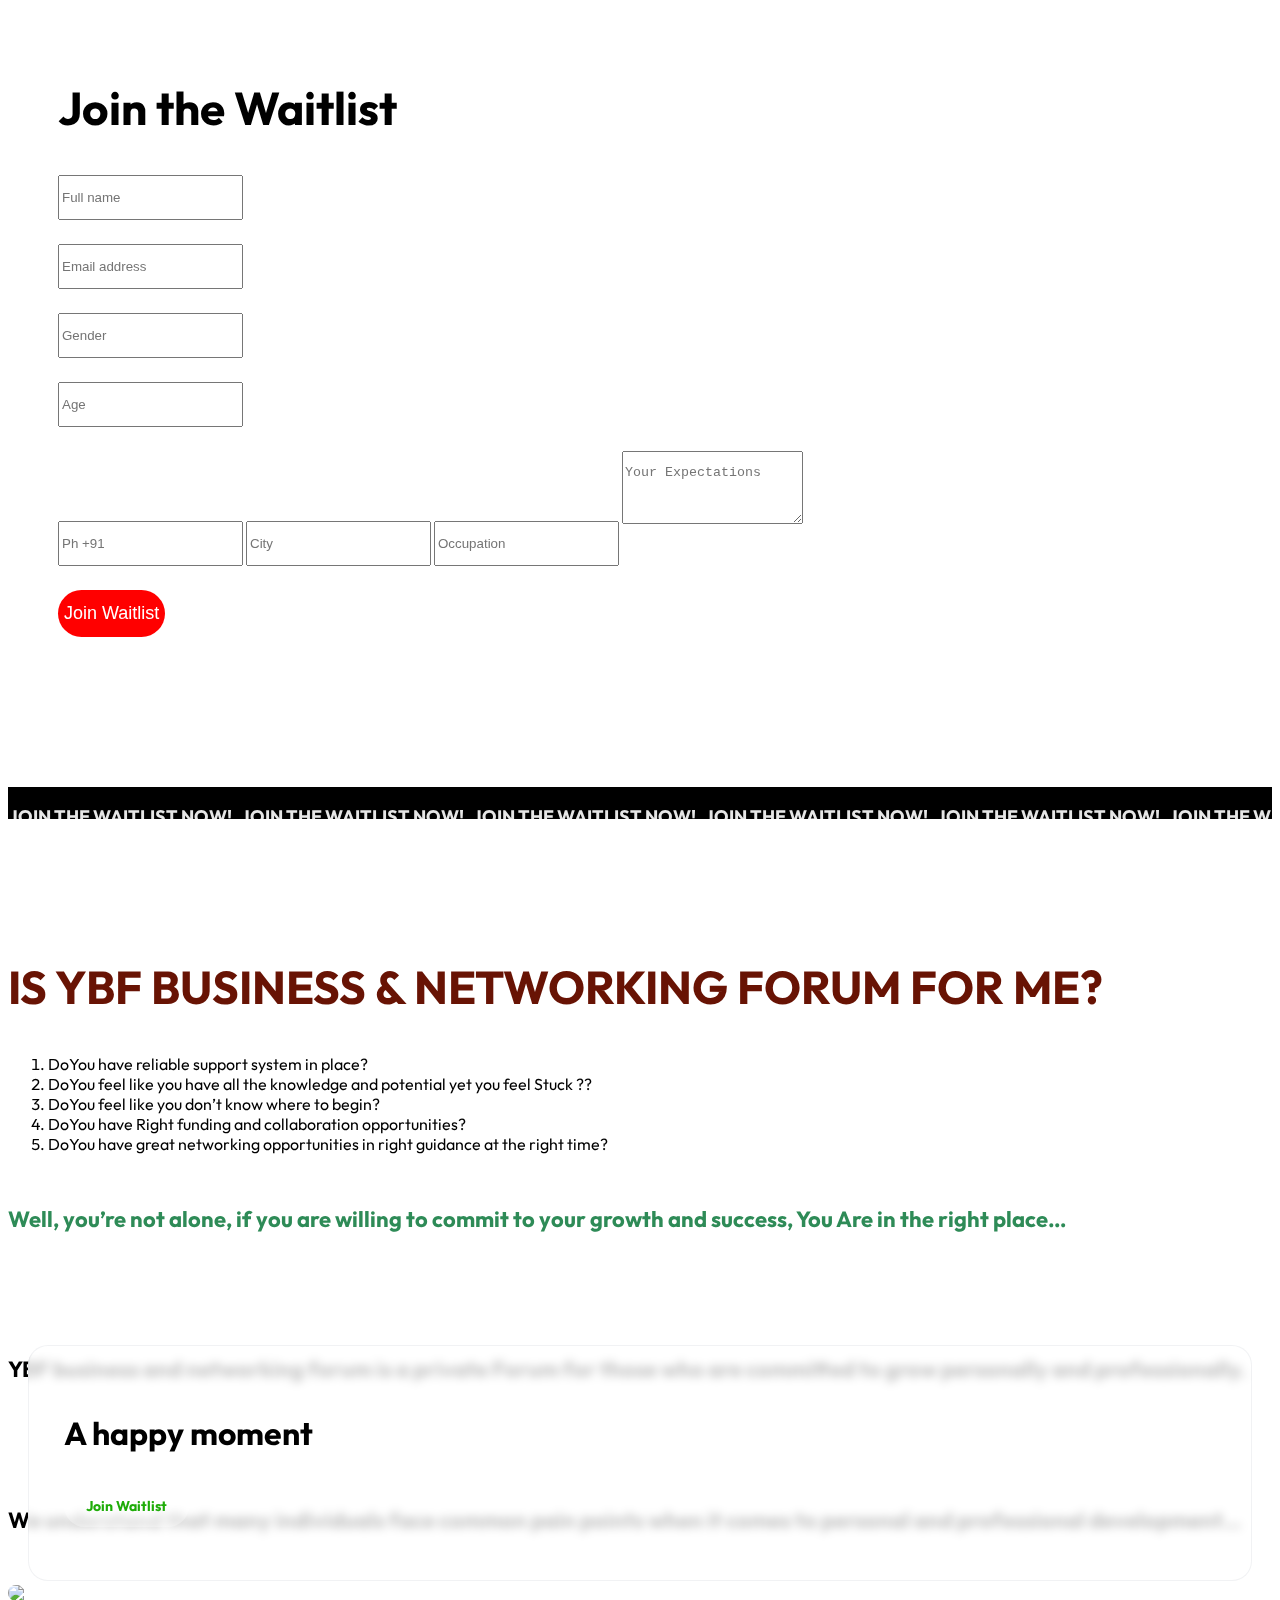
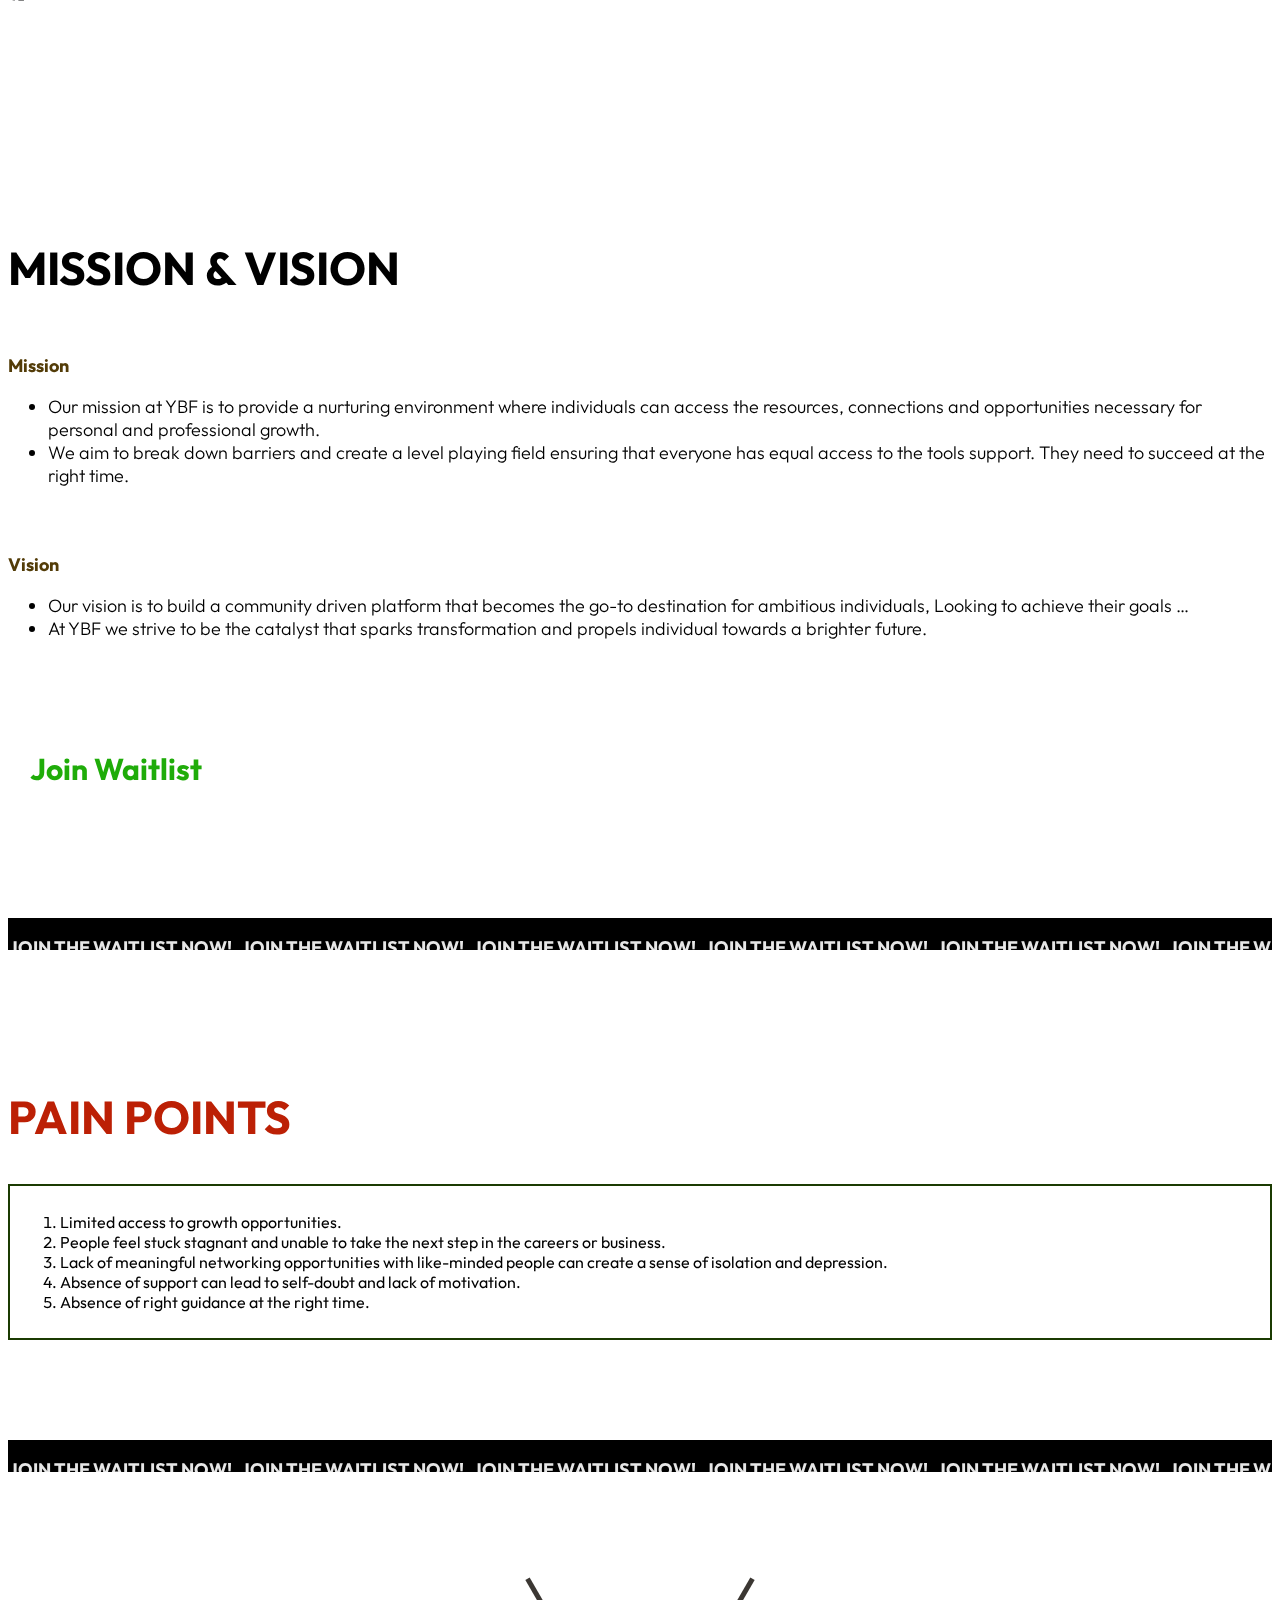
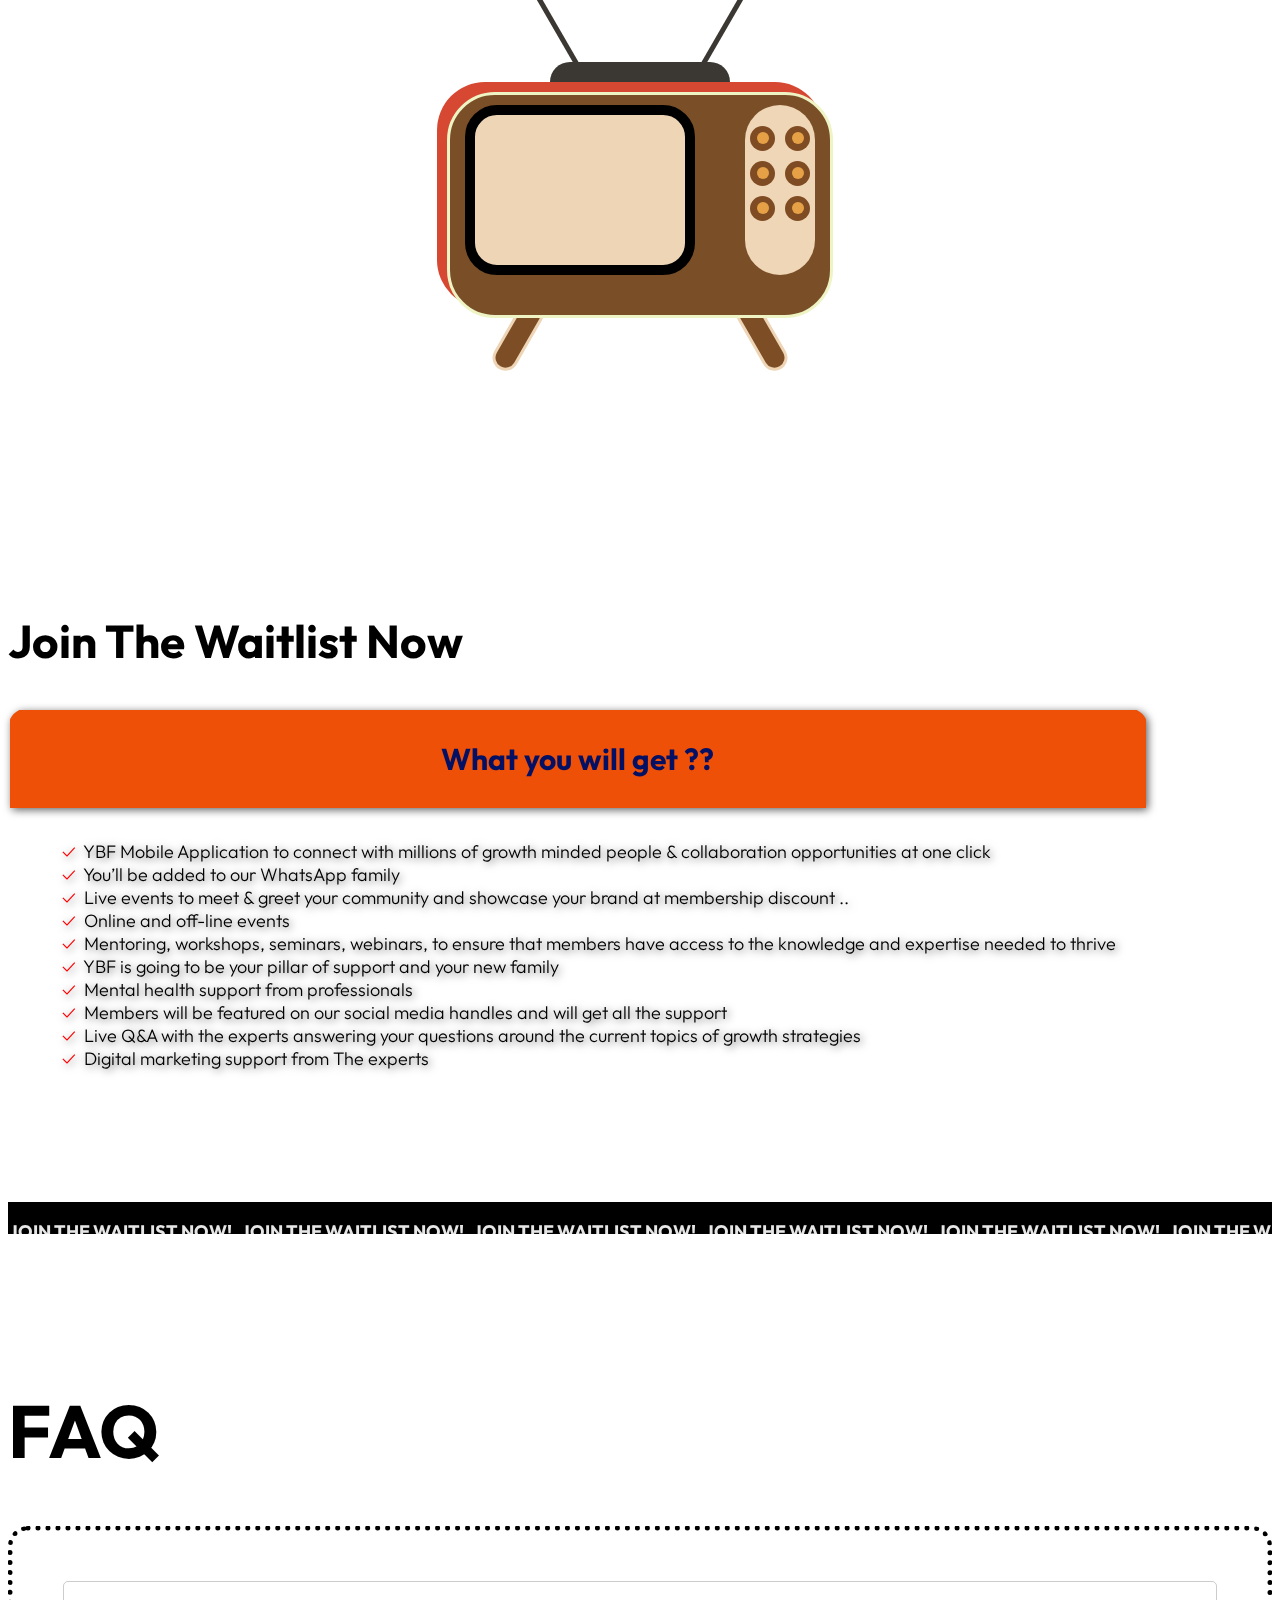
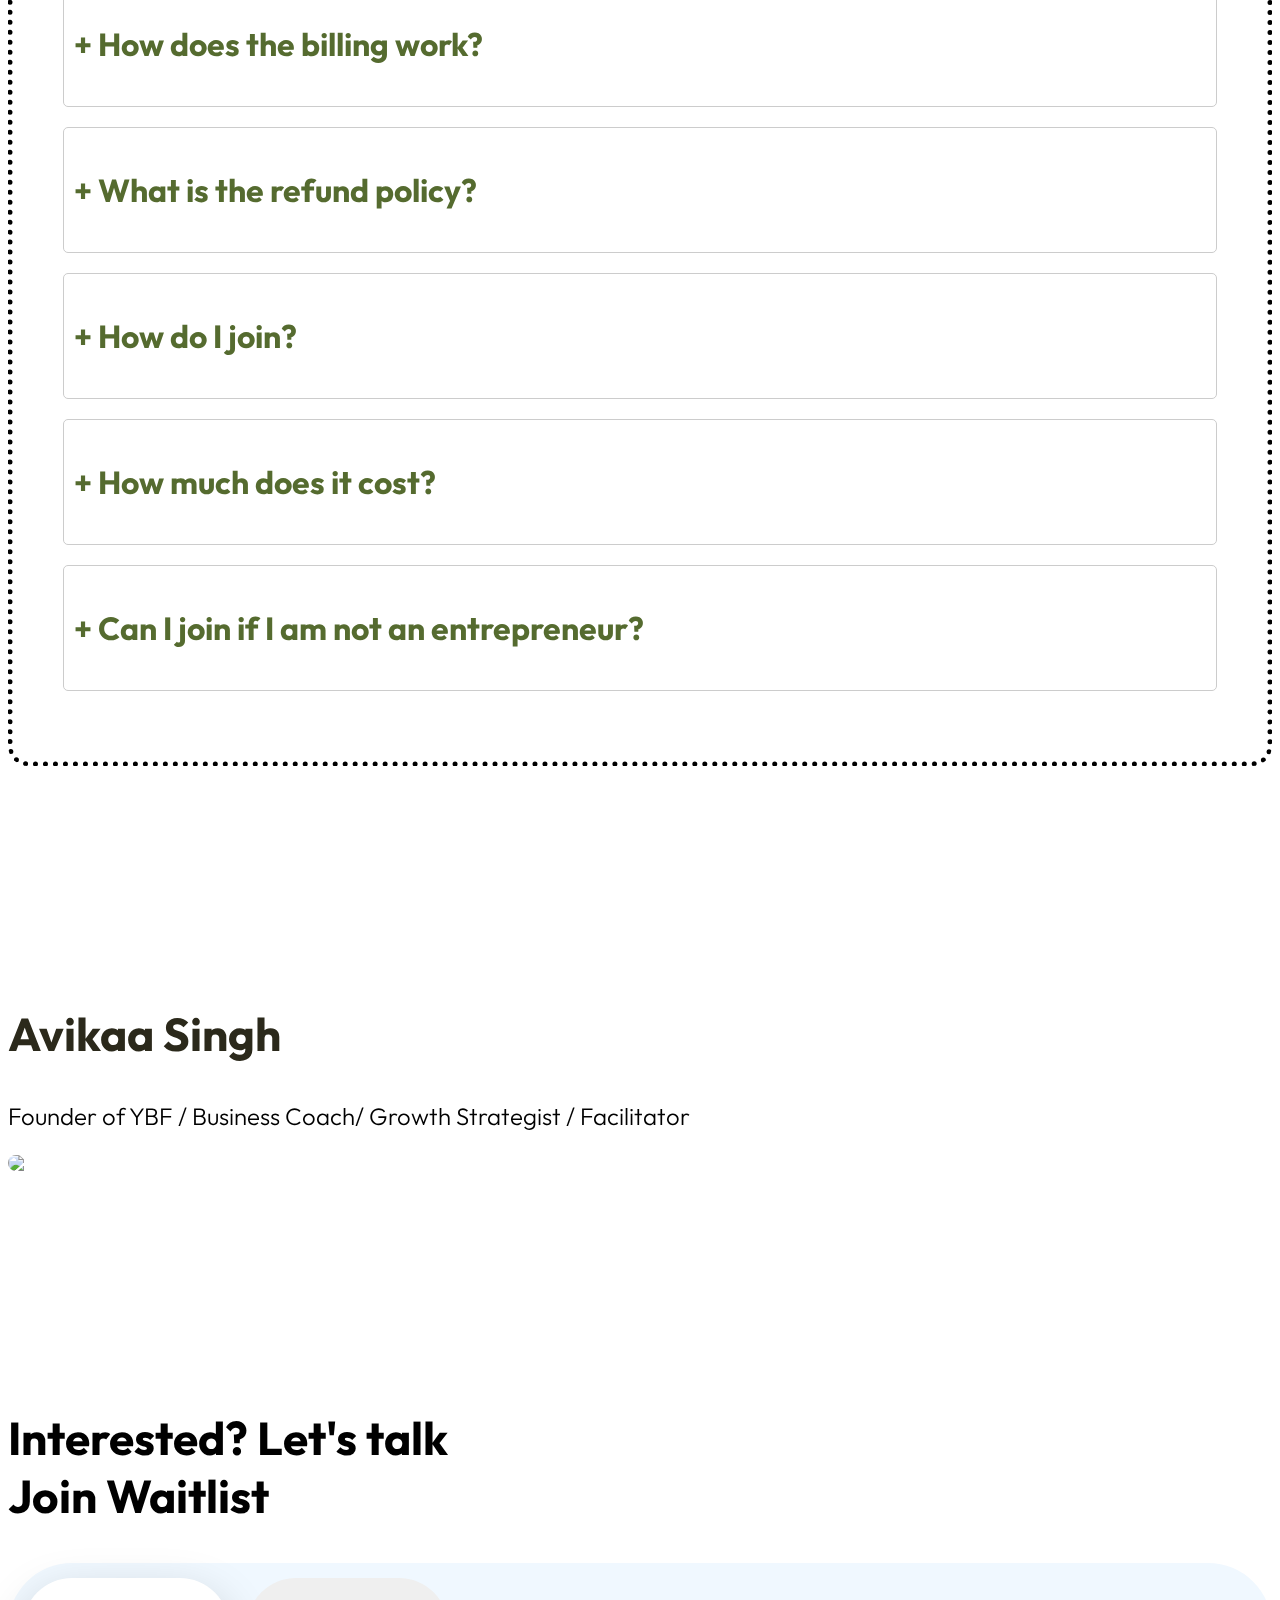
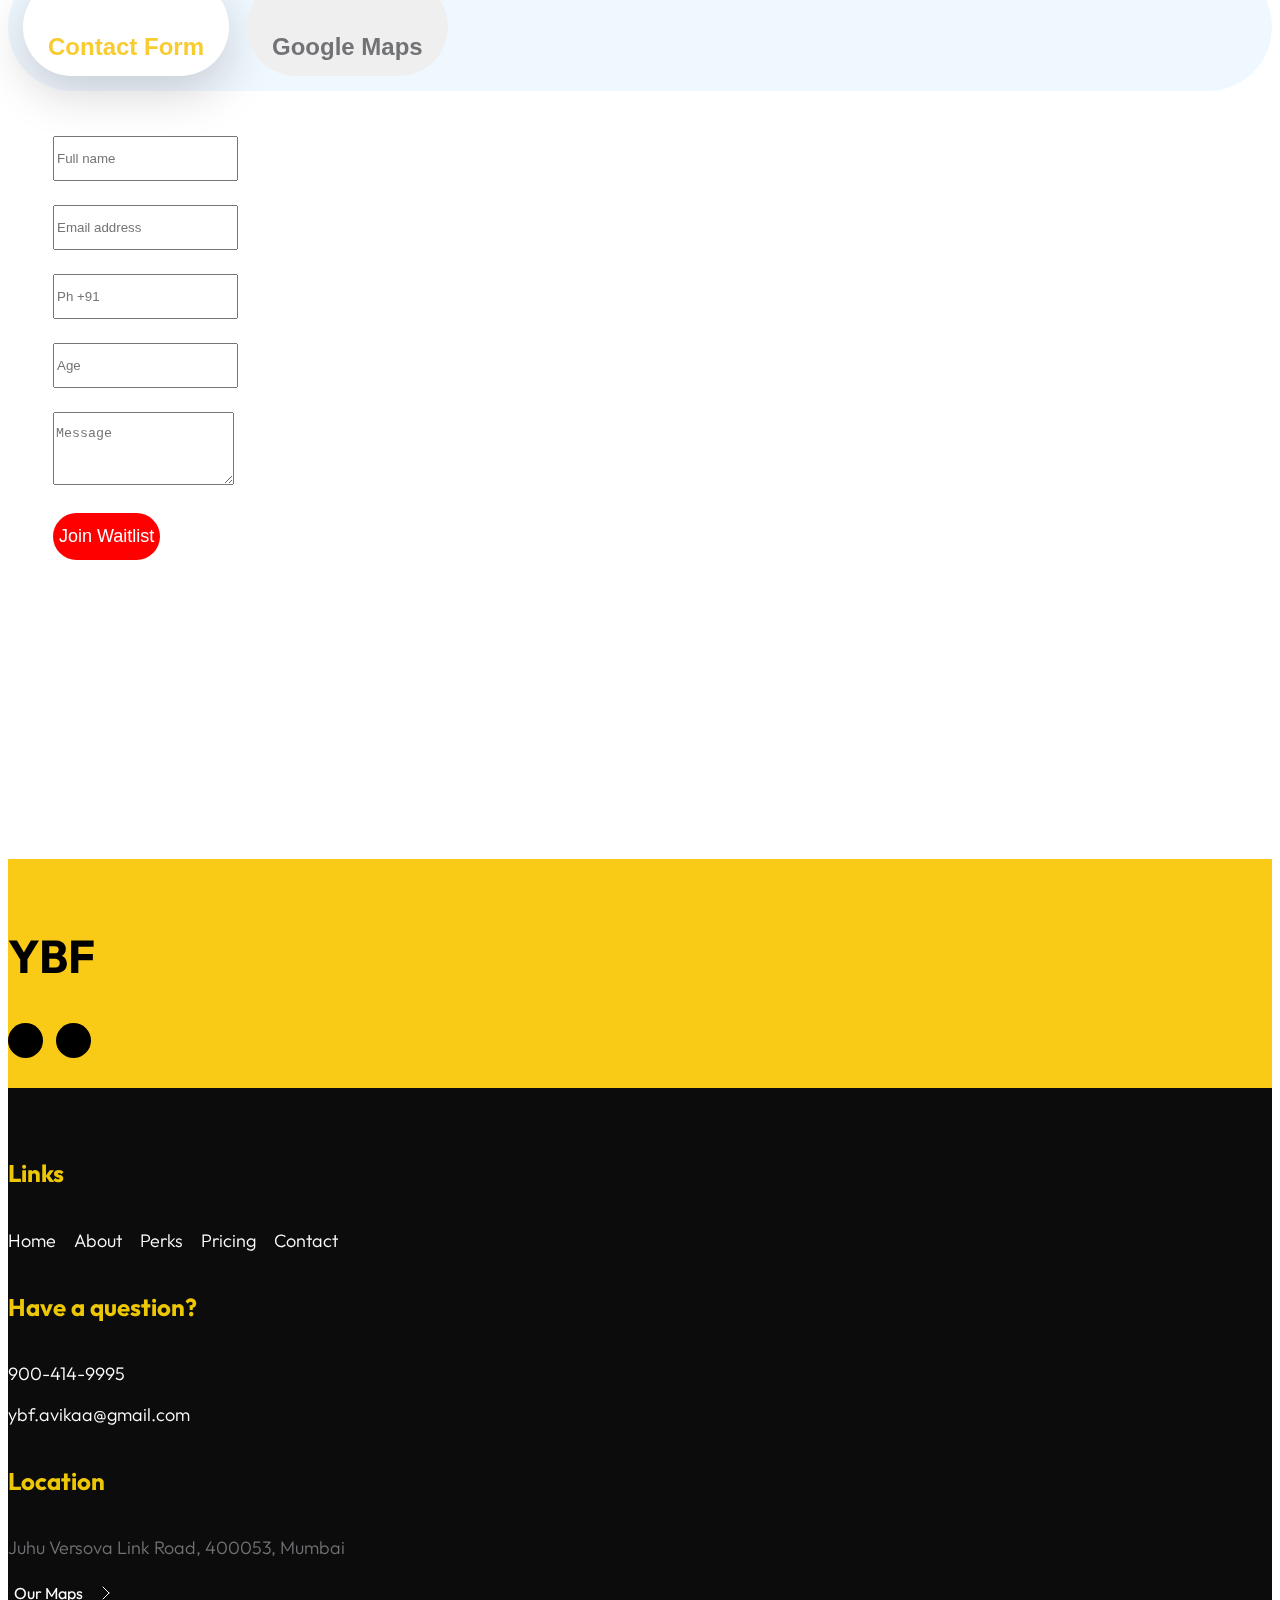
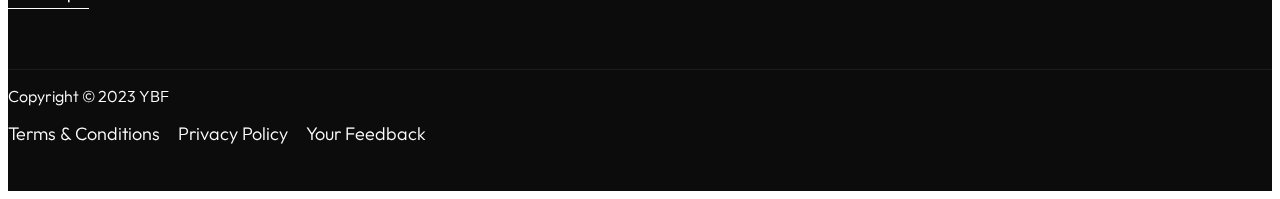
==== commit 6d72cef3: "." ====
--- a/index.html
+++ b/index.html
@@ -199,7 +199,7 @@
                                     <textarea name="ticket-form-message" rows="3" class="form-control" id="ticket-form-message" placeholder="Your Expectations"></textarea>
 
                                     <div class="col-lg-7 col-md-5 col-7 mx-auto">
-                                        <button type="submit" class="form-control">Join Waitlist Now</button>
+                                        <button type="submit" class="form-control">Join Waitlist</button>
                                     </div>
                                 </div>
                             </form>
@@ -266,7 +266,7 @@
             
 
 
-            <section class="artists-section texture1 section-padding" id="section_3">
+            <section class="artists-section texture2 section-padding" id="section_3">
                 <div class="container">
                     <div class="row justify-content-center">
 
@@ -349,7 +349,7 @@
                             
                         </div>
                         <p class="mb-0 text-center">
-                            <a class="btn custom-btn smoothscroll" href="ticket.html" style="color: rgb(2, 171, 5); font-size:40px">Join Waitlist</a>
+                            <a class="btn custom-btn1 smoothscroll" href="ticket.html" style="font-size: 30px;">Join Waitlist</a>
                         </p>
                     </div>
                 </div>
--- a/css/templatemo-festava-live.css
+++ b/css/templatemo-festava-live.css
@@ -300,7 +300,7 @@
   padding: 10px 20px;
 }
 .custom-btn1 {
-  background-color:rgba(255, 255, 255, 0.119);
+  background-color:rgba(255, 255, 255, 0.322);
   background-image: url(/images/tek.png);
   background-blend-mode:hard-light;
   border: 2px solid transparent;
@@ -314,6 +314,10 @@
 }
 
 .custom-btn:hover {
+  background: rgb(238, 199, 4);
+  color: var(--white-color);
+}
+.custom-btn1:hover {
   background: rgb(238, 199, 4);
   color: var(--white-color);
 }
@@ -1152,6 +1156,12 @@
  
 }
 
+.texture2{
+  background-color:transparent;
+  background-image: url(/images/texture6.png);
+ 
+}
+
 
  /* Style for the visible answer */
  .answer-content {
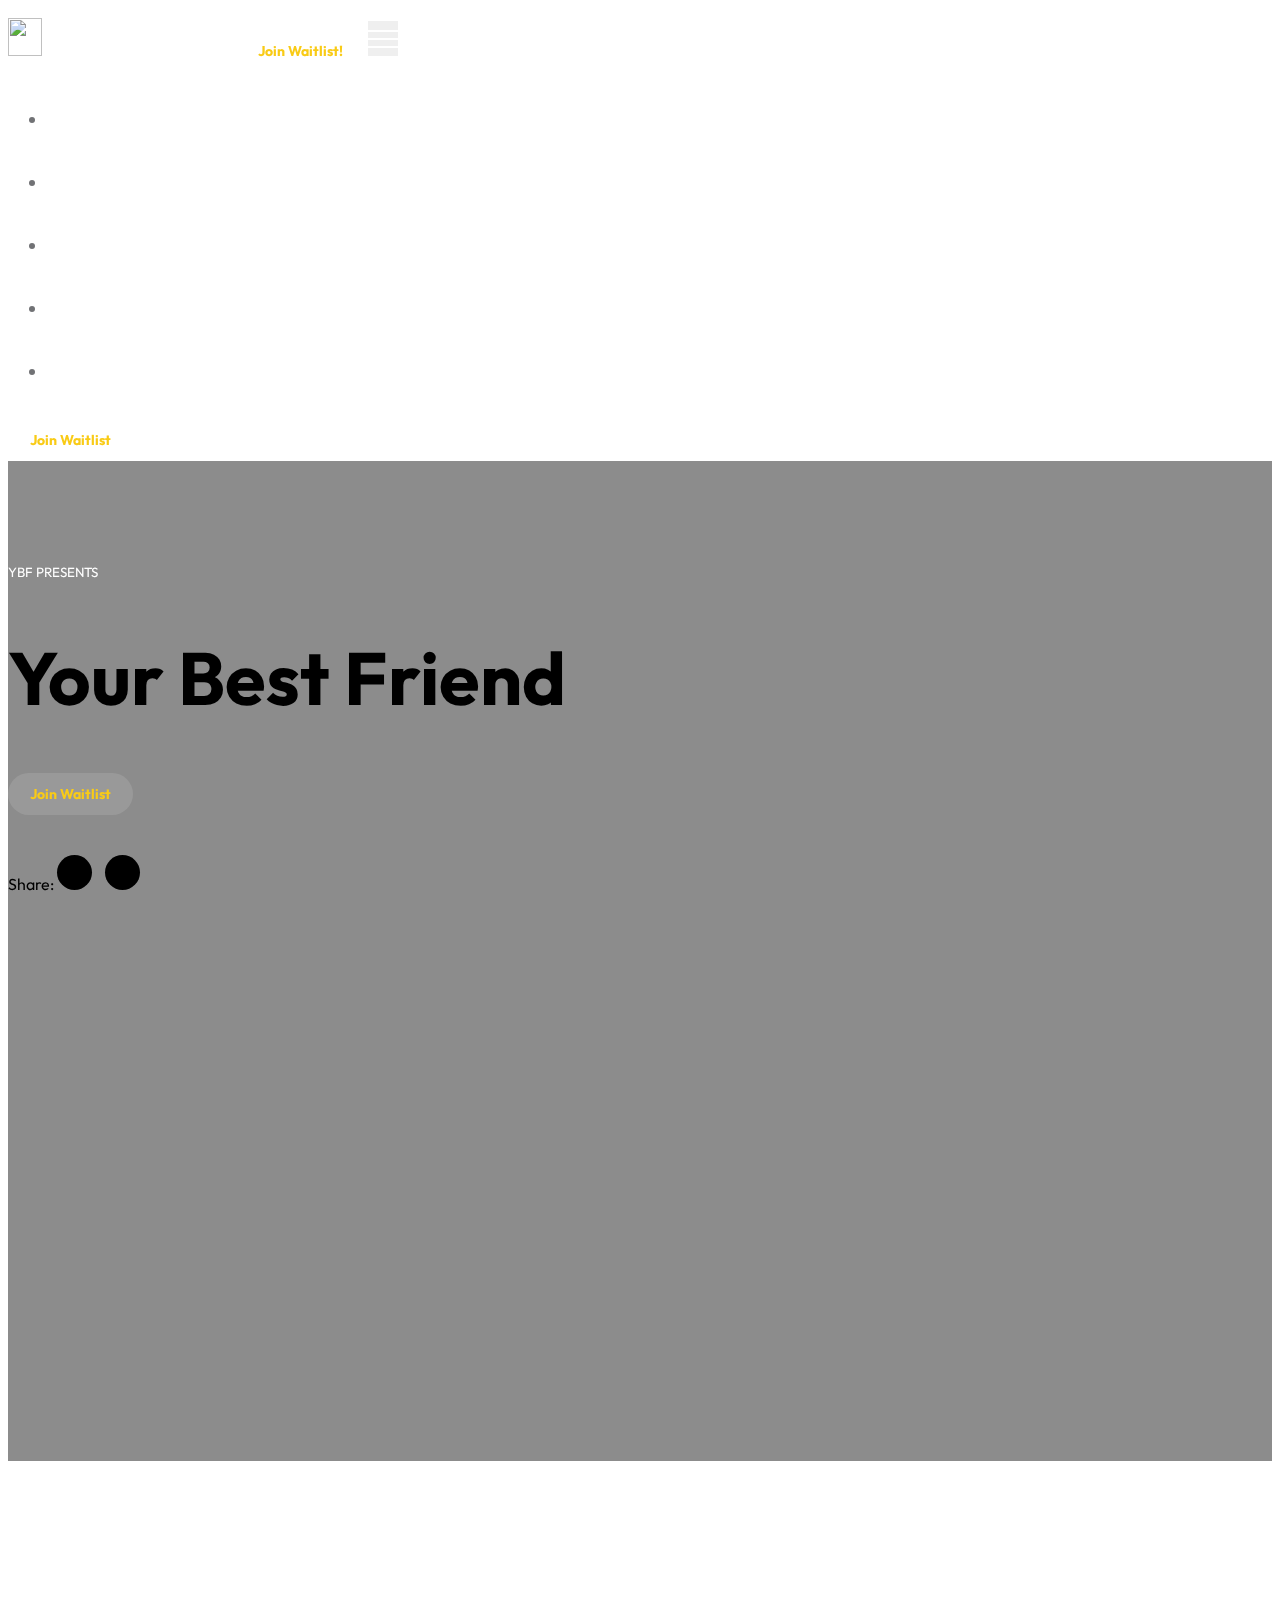
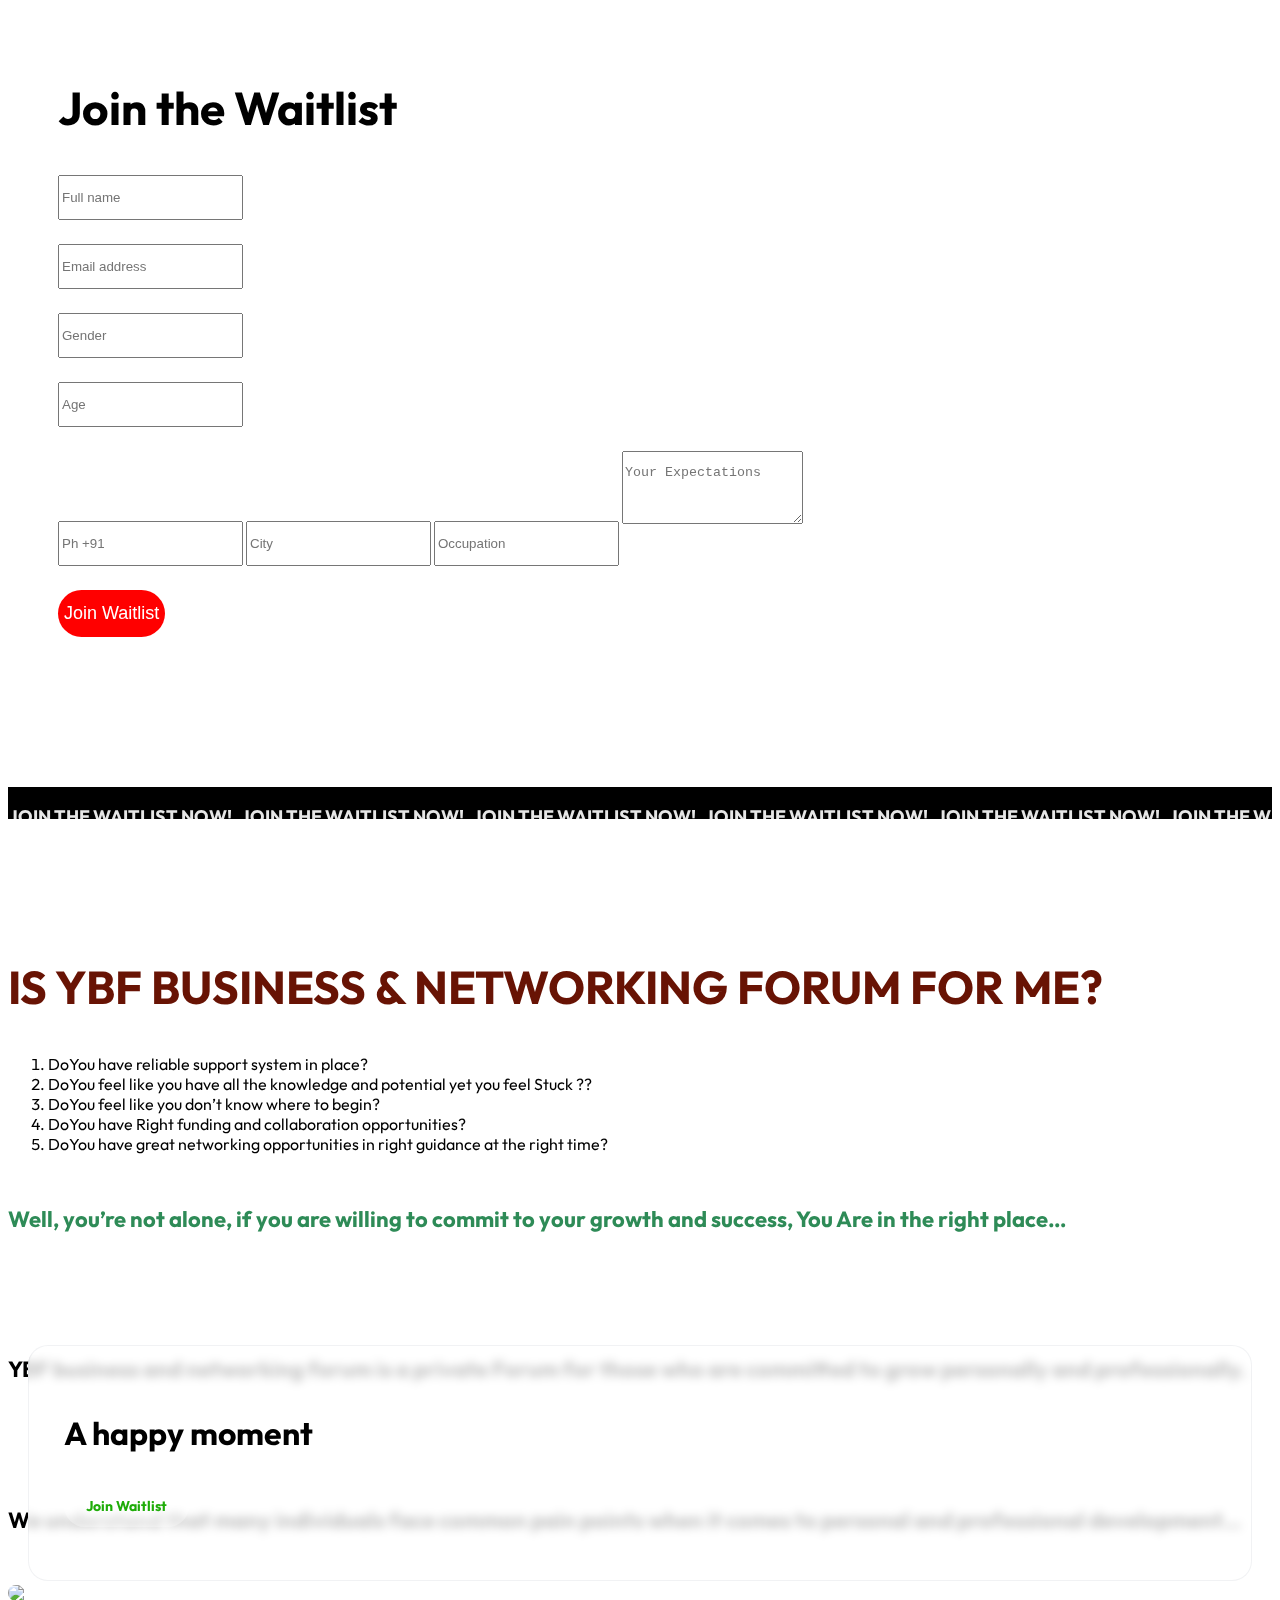
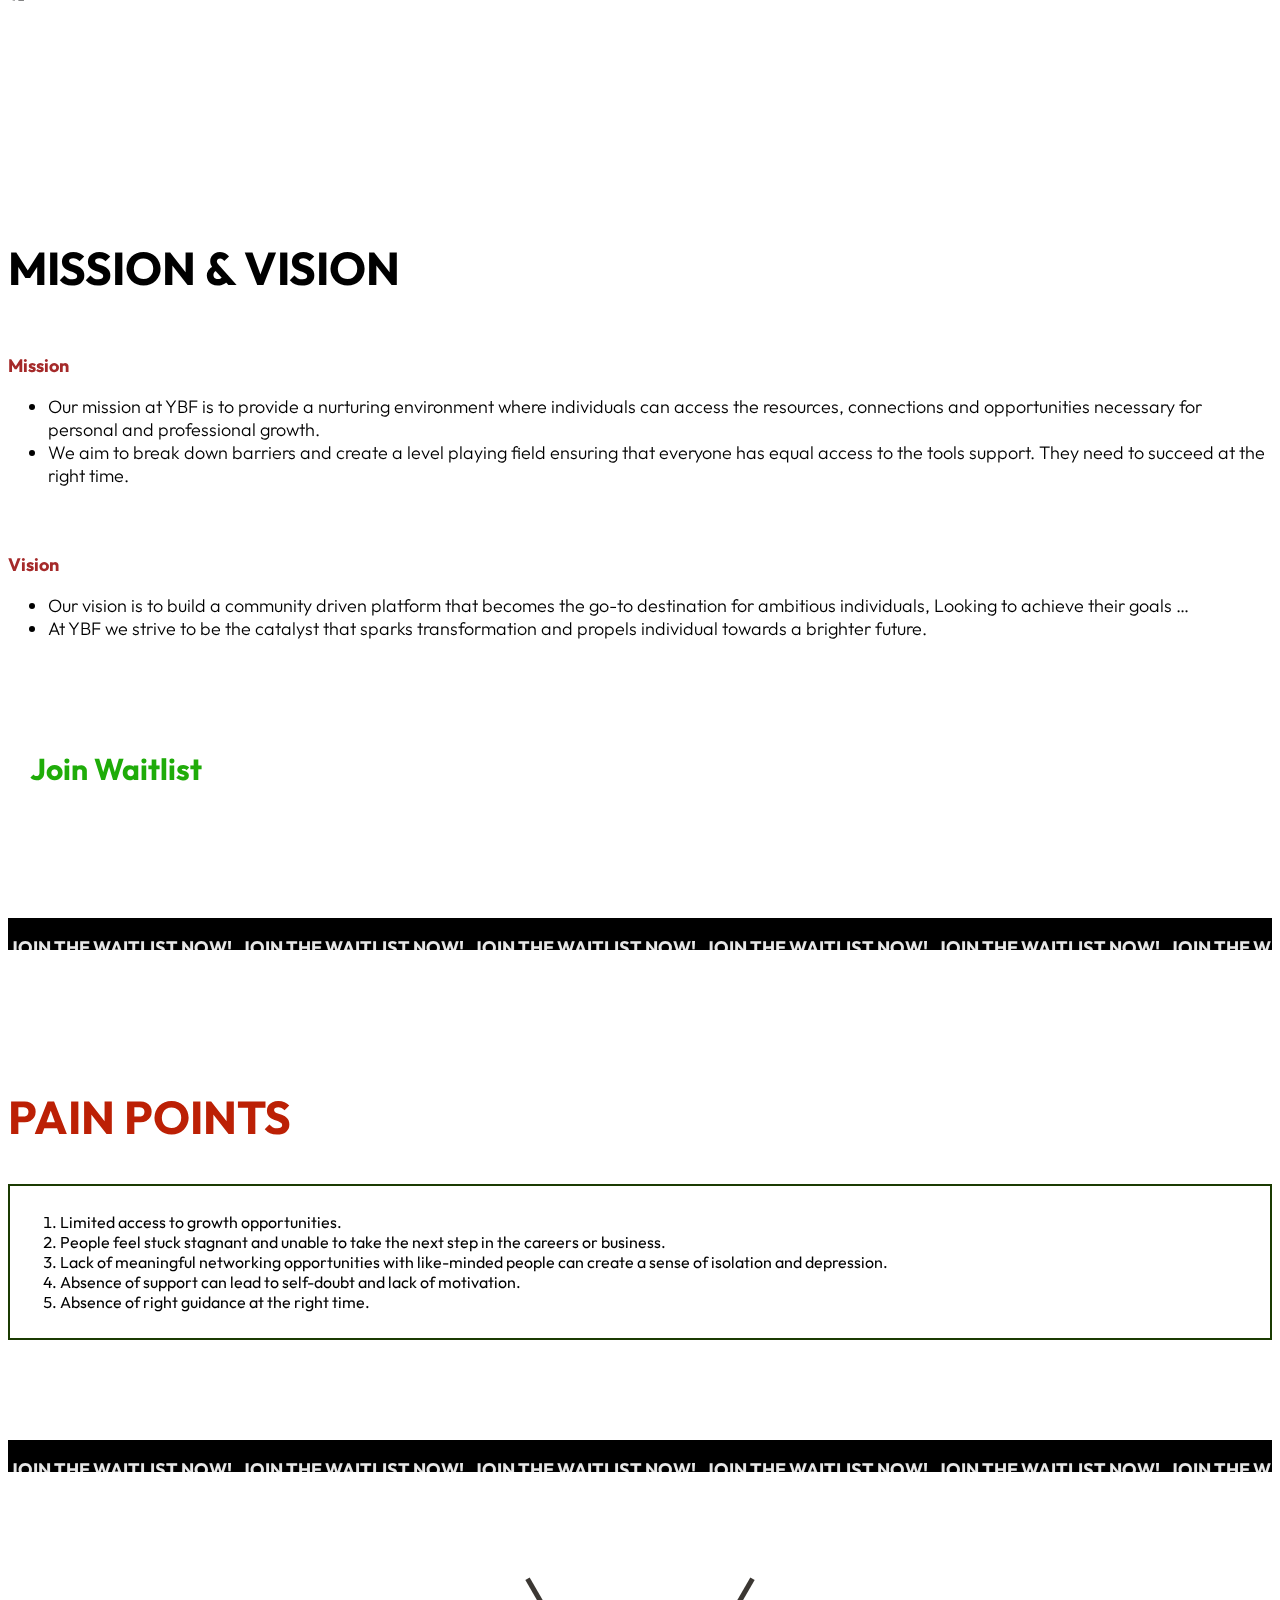
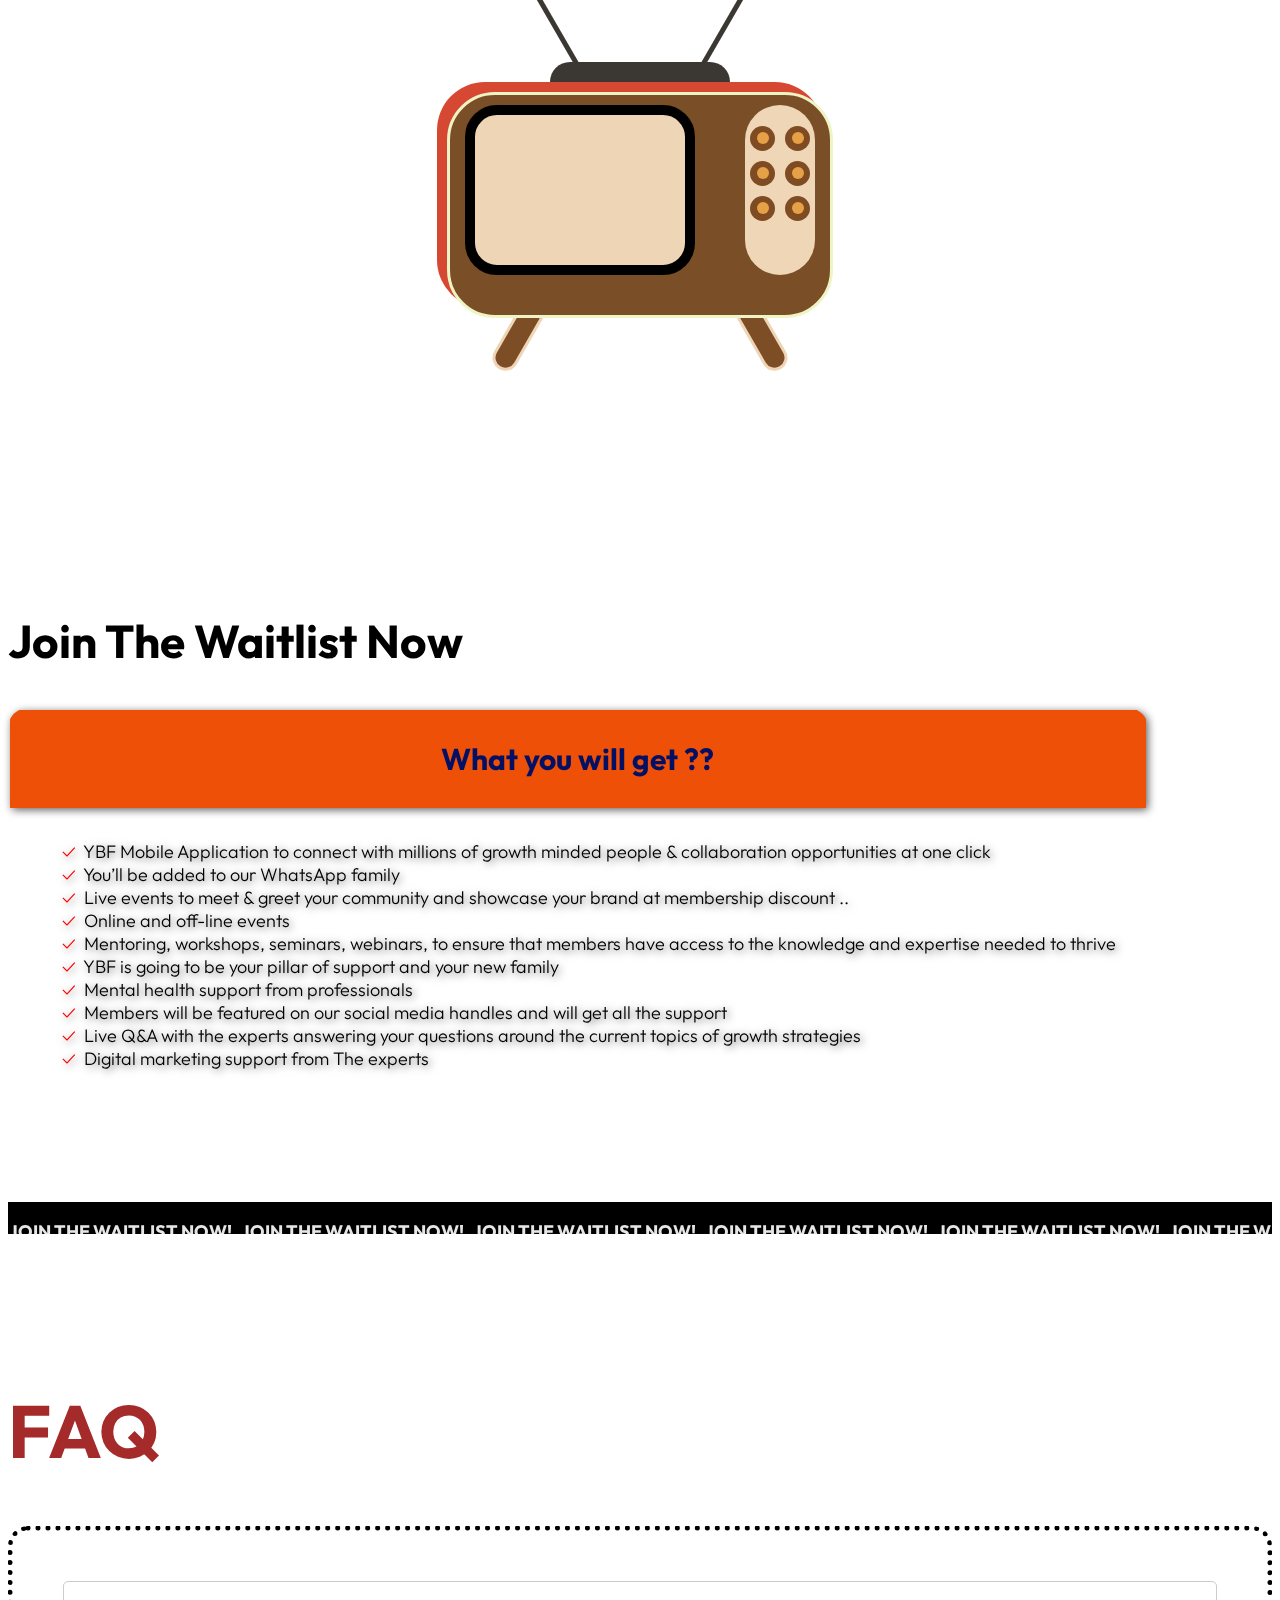
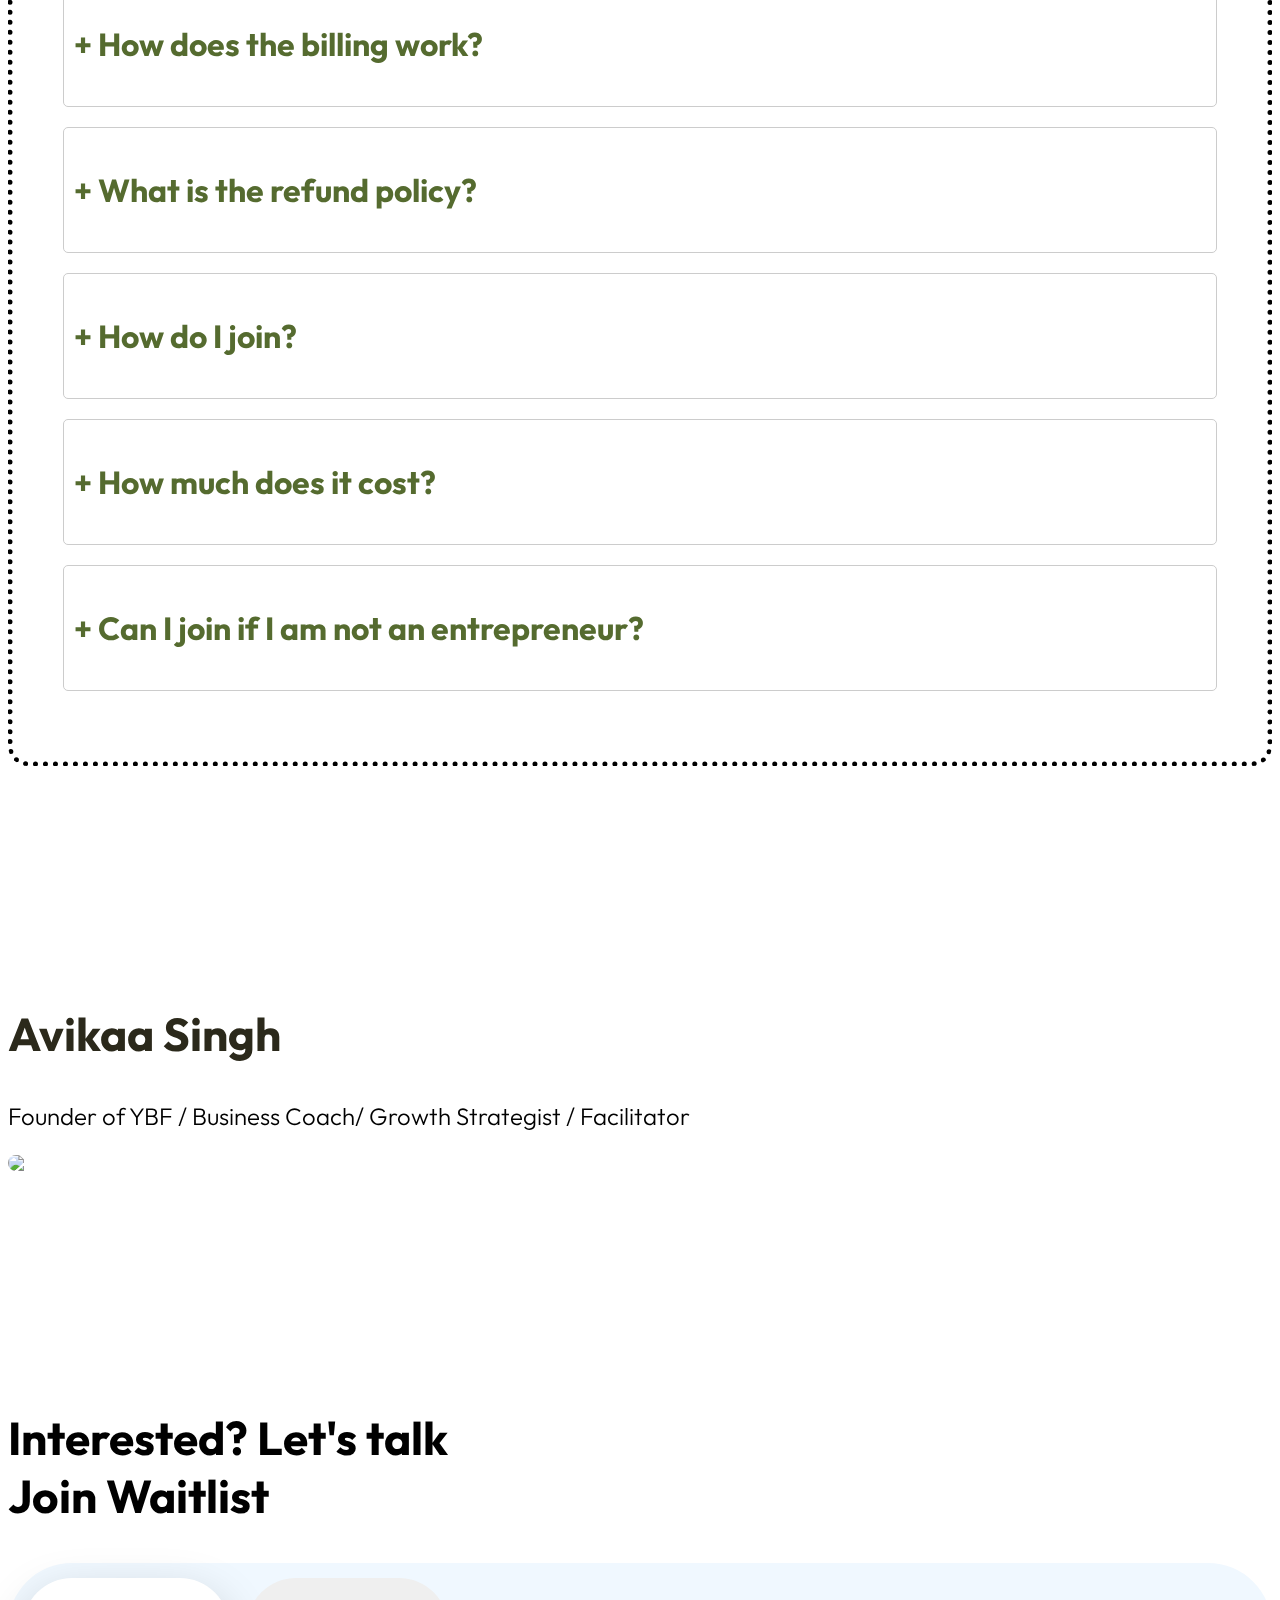
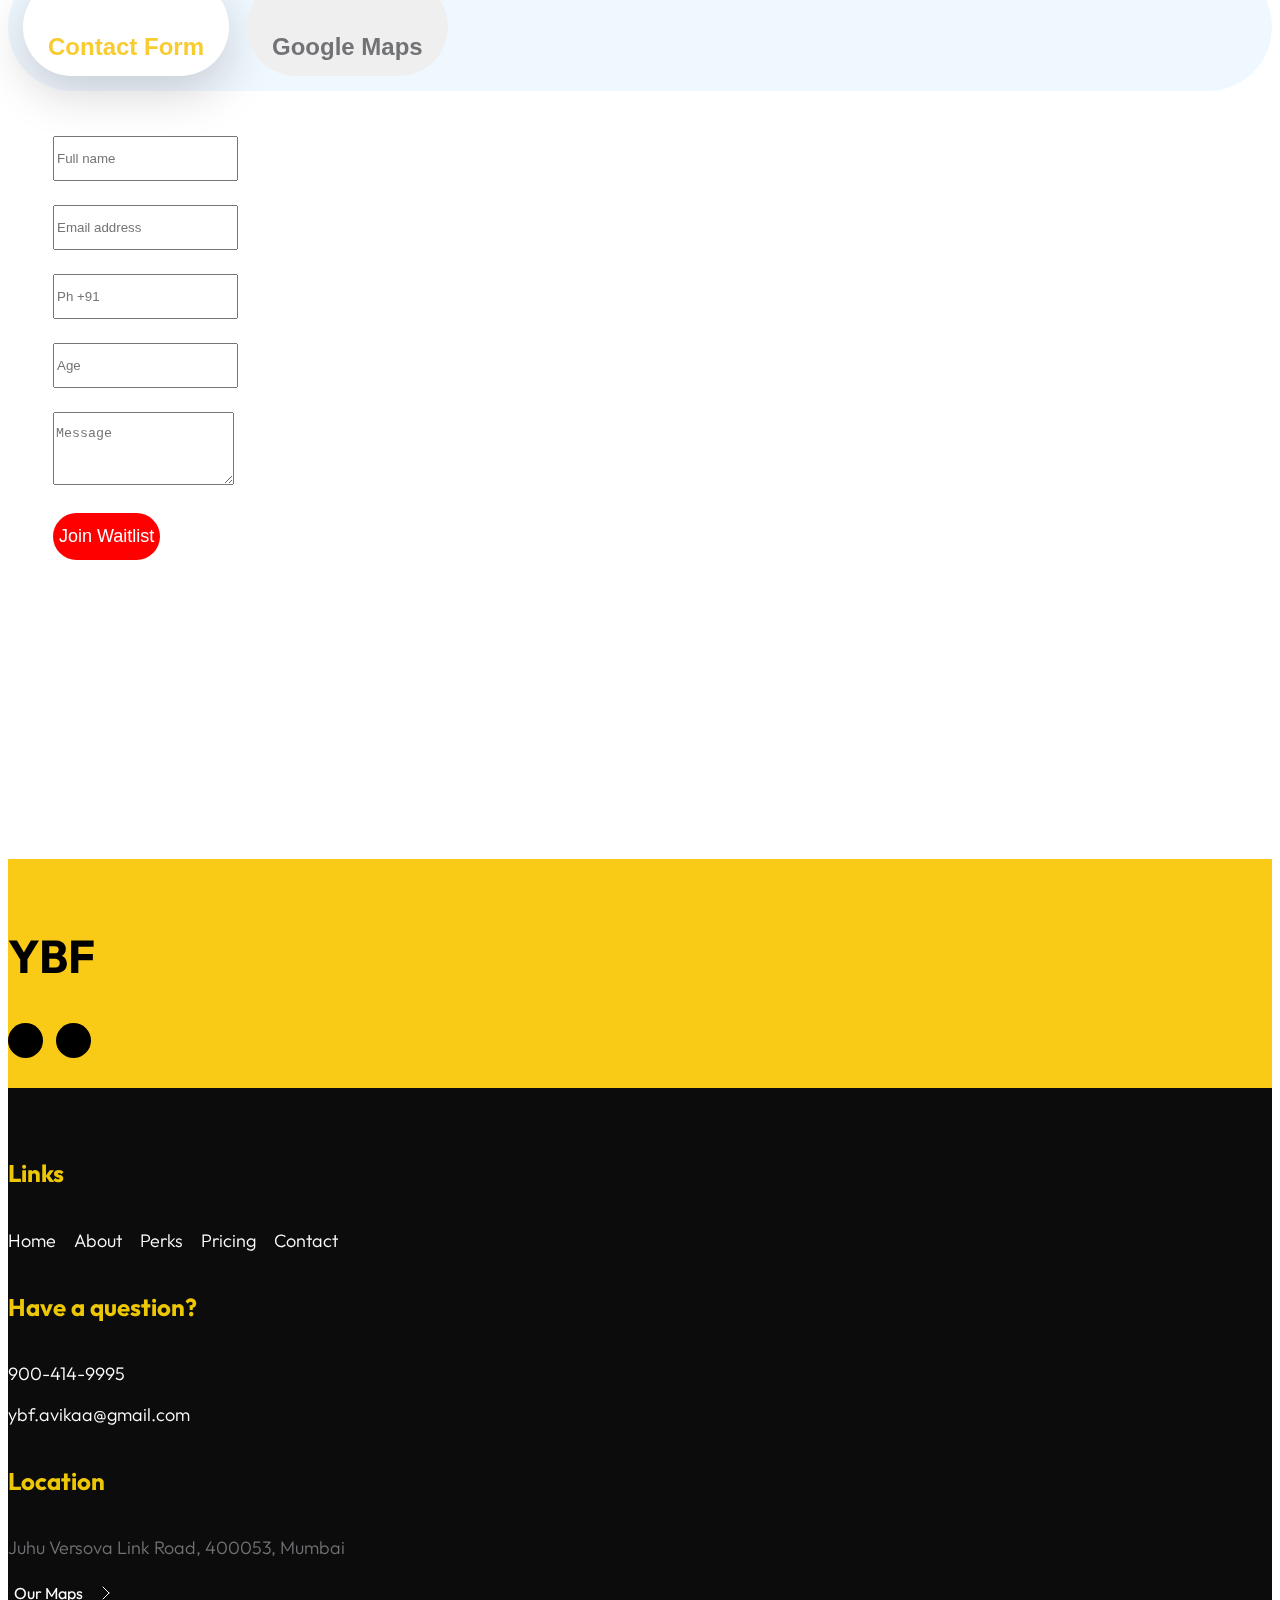
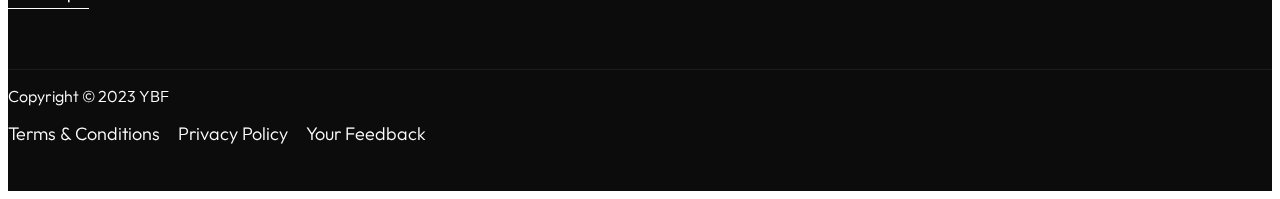
==== commit 02d68167: "." ====
--- a/index.html
+++ b/index.html
@@ -92,7 +92,7 @@
             </nav>
             
 
-            <section class="hero-section texture" id="section_1">
+            <section class="hero-section" id="section_1">
                 <div class="section-overlay"></div>
 
                 <div class="container d-flex justify-content-center align-items-center">
@@ -295,7 +295,7 @@
 
 
                                     <hr> -->
-                                    <p style="color:rgb(83, 60, 8);">
+                                    <p style="color:brown;">
                                         <strong>Mission</strong>&nbsp;
                                        
                                     </p>
@@ -320,7 +320,7 @@
                                 </div>
 
                                 <div class="artists-hover"> -->
-                                    <p style="color:rgb(83, 60, 8);">
+                                    <p style="color:brown;">
                                         <strong>Vision</strong> 
 
                                     <p >
@@ -552,13 +552,13 @@
             <section class="pricing-section section-padding section-bg texture" id="section_5">
                 <div class="container">
                     <div class="row">
-                            <h1>FAQ</h1>
+                            <h1 style="color: brown;">FAQ</h1>
                         <div class="col-lg-8 col-13">
                             <div class="pricing-thumb">
                                 <div class="" >
                                     <div class="faq-box">
                                         <!-- Question 1 -->
-                                        <h3 onclick="toggleAnswer('answer1')" style="color:darkolivegreen;">+ How does the billing work?</h3>
+                                        <h3 onclick="toggleAnswer('answer1')" style="color:darkolivegreen;"><span id="plusminus1">+</span> How does the billing work?</h3>
                                         <!-- Answer 1 -->
                                         <div id="answer1" class="answer-content">
                                             <ul class="answer-pop">
@@ -568,7 +568,7 @@
                                     
                                     <div class="faq-box">
                                         <!-- Question 2 -->
-                                        <h3 onclick="toggleAnswer('answer2')">+ What is the refund policy?</h3>
+                                        <h3 onclick="toggleAnswer('answer2')"><span id="plusminus2">+</span> What is the refund policy?</h3>
                                         <!-- Answer 2 -->
                                         <div id="answer2" class="answer-content">
                                             <ul class="answer-pop">
@@ -579,7 +579,7 @@
 
                                     <div class="faq-box">
                                         <!-- Question 3 -->
-                                        <h3 onclick="toggleAnswer('answer3')">+ How do I join?</h3>
+                                        <h3 onclick="toggleAnswer('answer3')"><span id="plusminus3">+</span> How do I join?</h3>
                                         <!-- Answer 3 -->
                                     <div id="answer3" class="answer-content">
                                         <ul class="answer-pop">
@@ -593,7 +593,7 @@
                                     
                                         <div class="faq-box">
                                         <!-- Question 4 -->
-                                        <h3 onclick="toggleAnswer('answer4')">+ How much does it cost?</h3>
+                                        <h3 onclick="toggleAnswer('answer4')"><span id="plusminus4">+</span> How much does it cost?</h3>
                                         <!-- Answer 4 -->
                                         <div id="answer4" class="answer-content">
                                             <ul class="answer-pop">
@@ -609,7 +609,7 @@
                                     
                                     <div class="faq-box">
                                         <!-- Question 5 -->
-                                        <h3 onclick="toggleAnswer('answer5')">+ Can I join if I am not an entrepreneur?</h3>
+                                        <h3 onclick="toggleAnswer('answer5')"><span id="plusminus5">+</span> Can I join if I am not an entrepreneur?</h3>
                                         <!-- Answer 5 -->
                                         <div id="answer5" class="answer-content">
                                             <ul class="answer-pop">
@@ -626,10 +626,13 @@
                                     <script>
                                         function toggleAnswer(answerId) {
                                             var answer = document.getElementById(answerId);
+                                            var plusminus = document.getElementById("plusminus" + answerId.slice(-1));
                                             if (answer.classList.contains('show')) {
                                                 answer.classList.remove('show');
+                                                plusminus.textContent = '+';
                                             } else {
                                                 answer.classList.add('show');
+                                                plusminus.textContent = '-';
                                             }
                                         }
                                     </script>
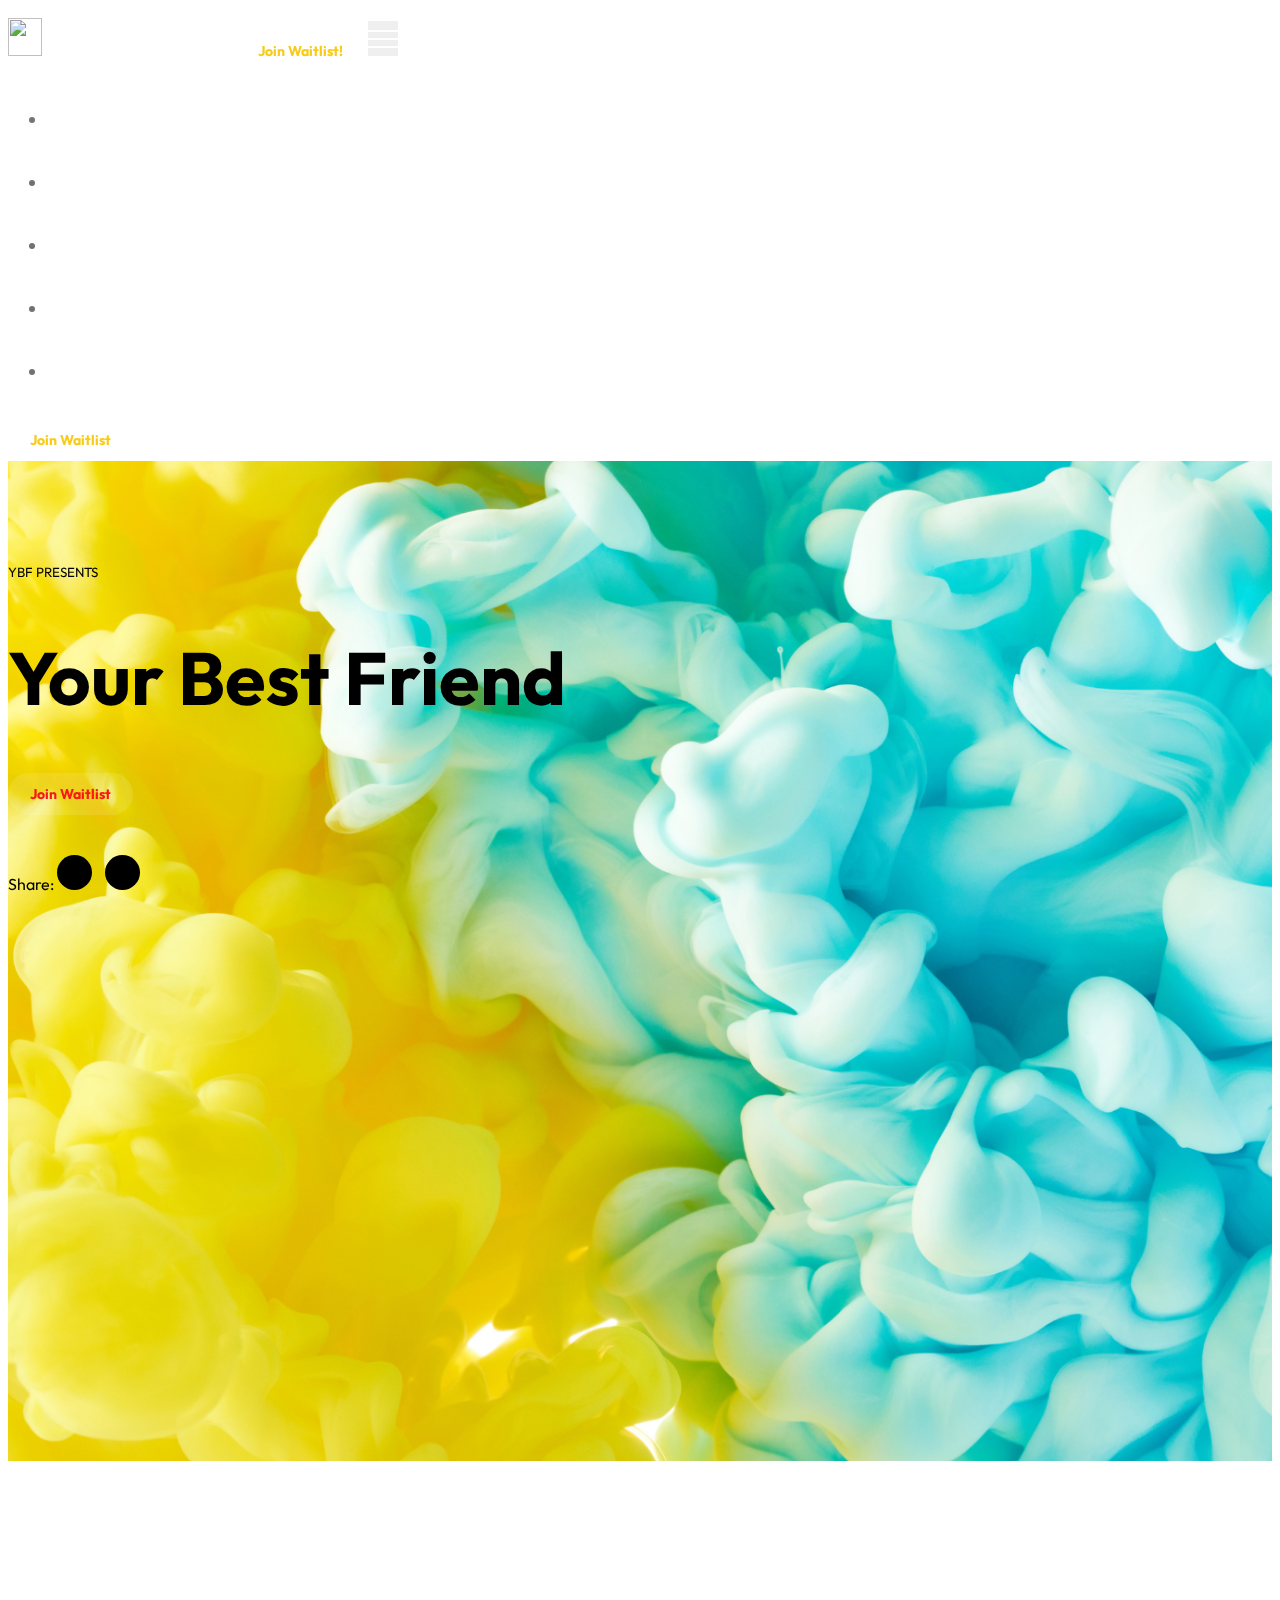
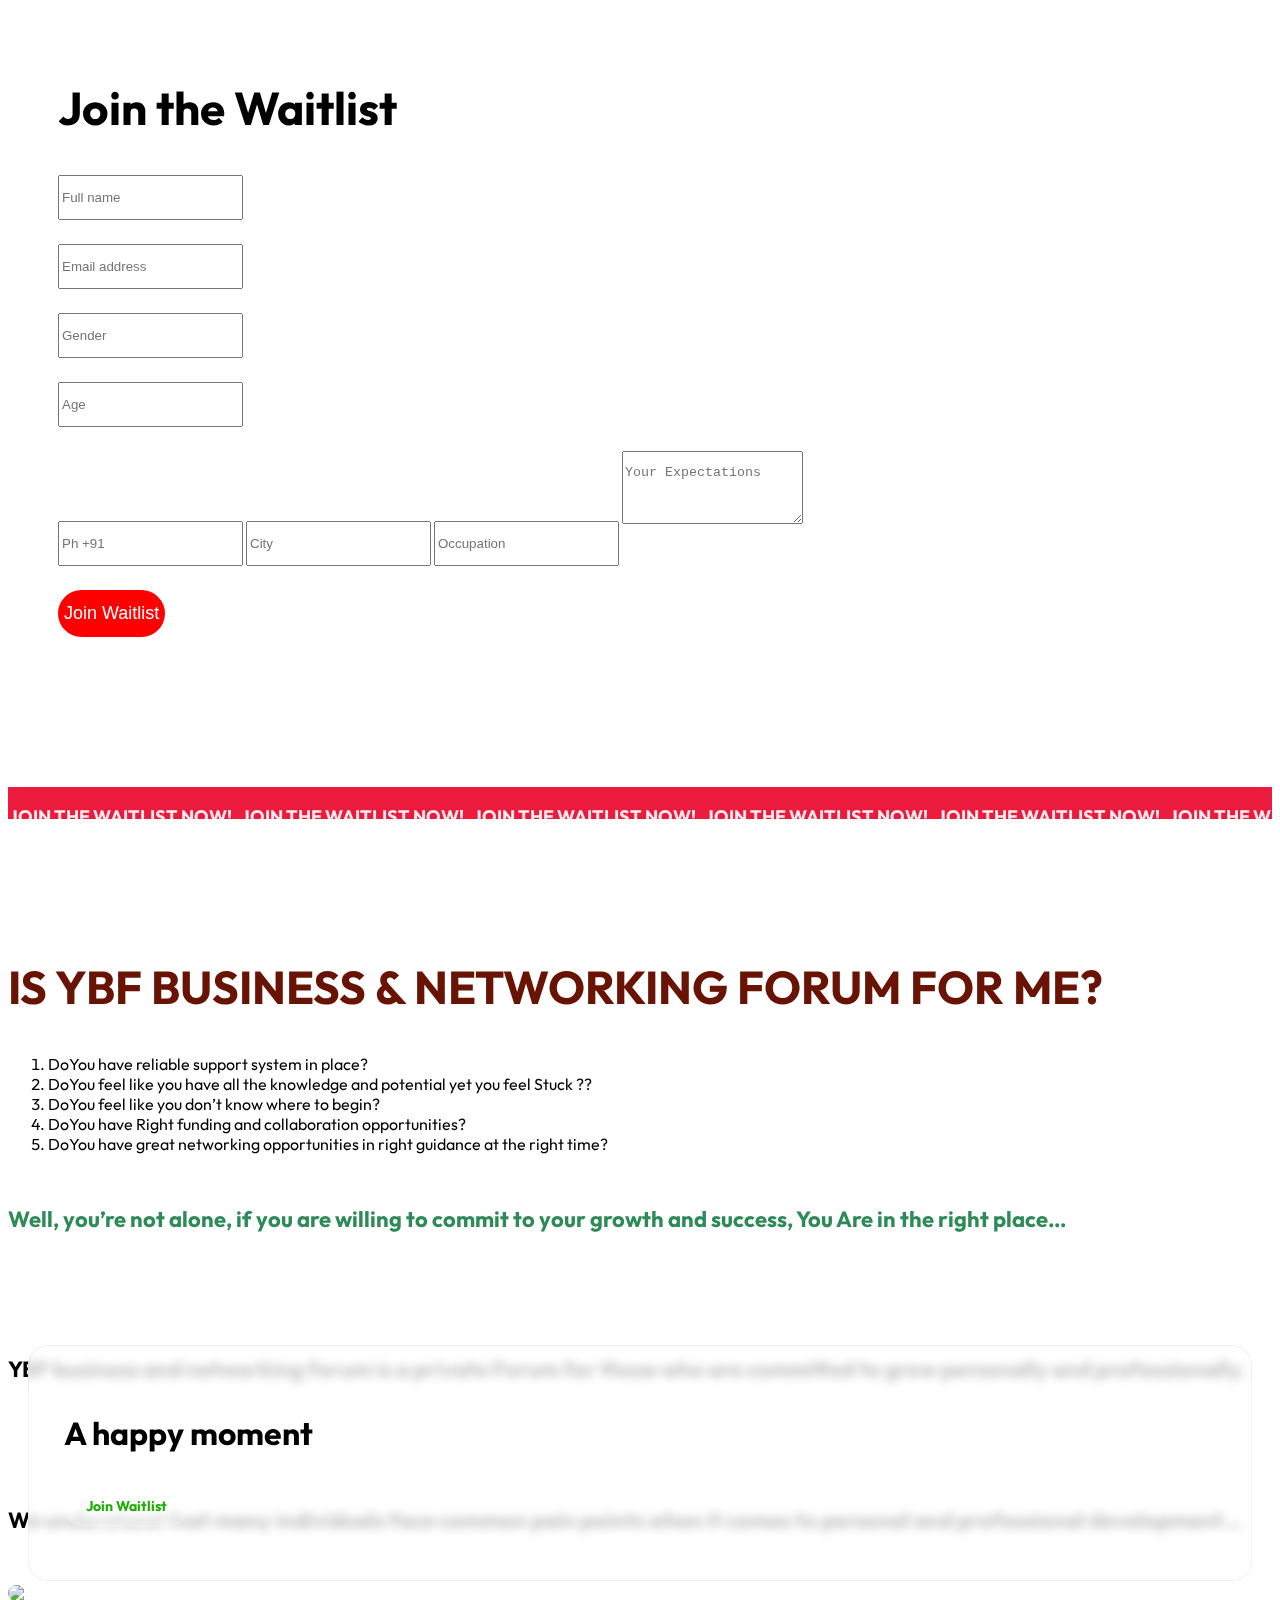
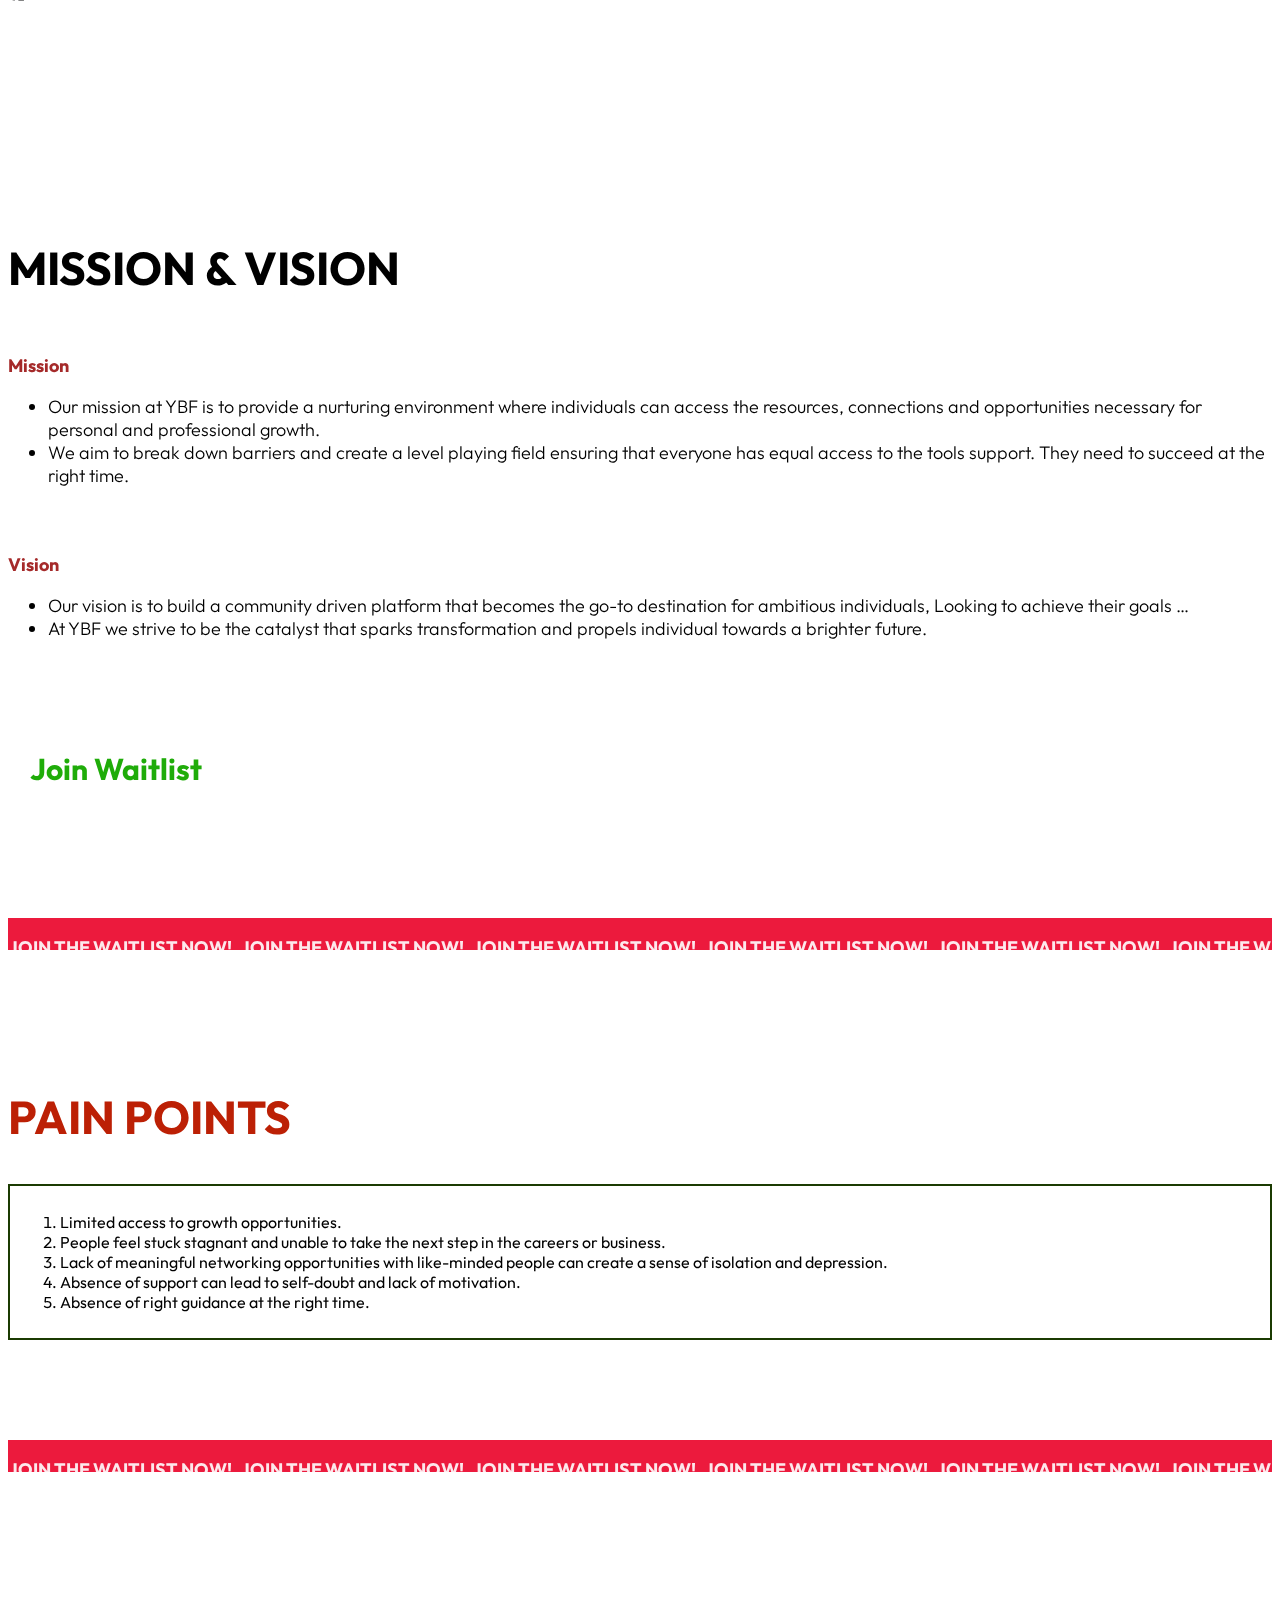
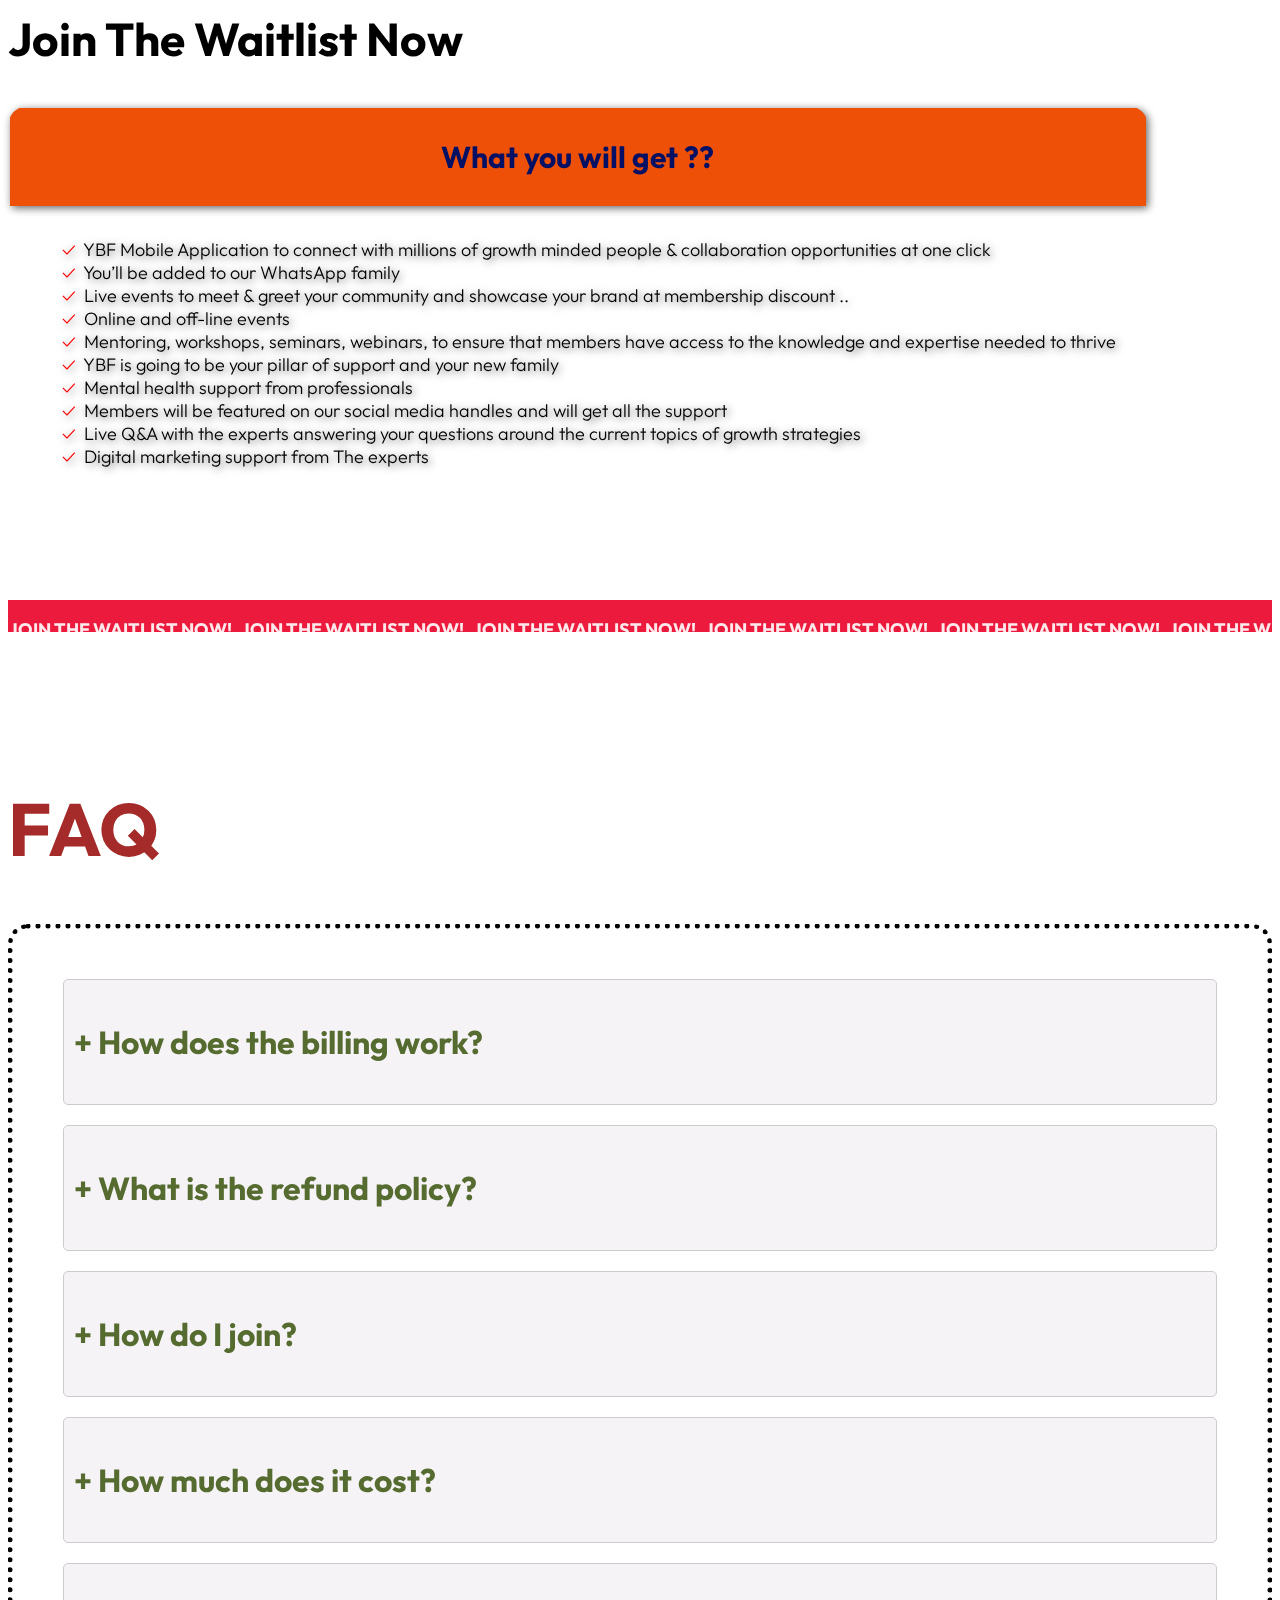
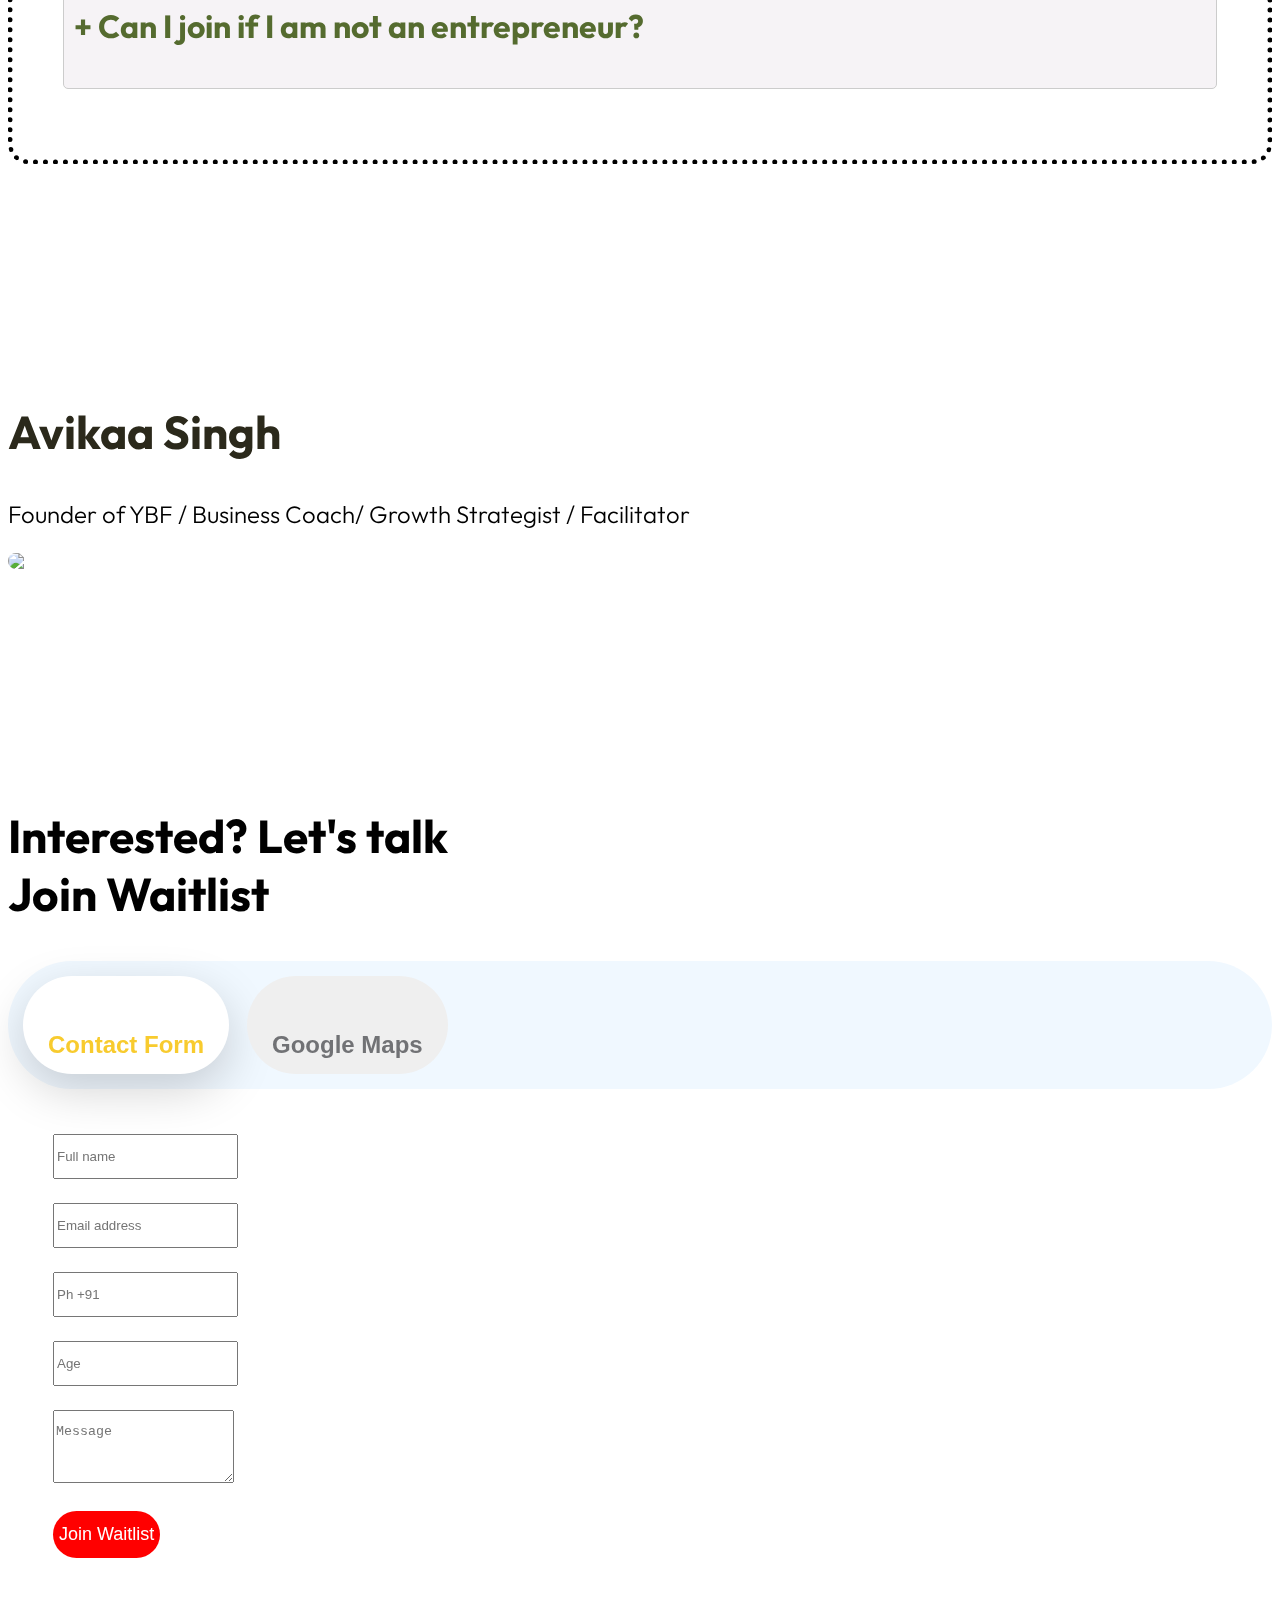
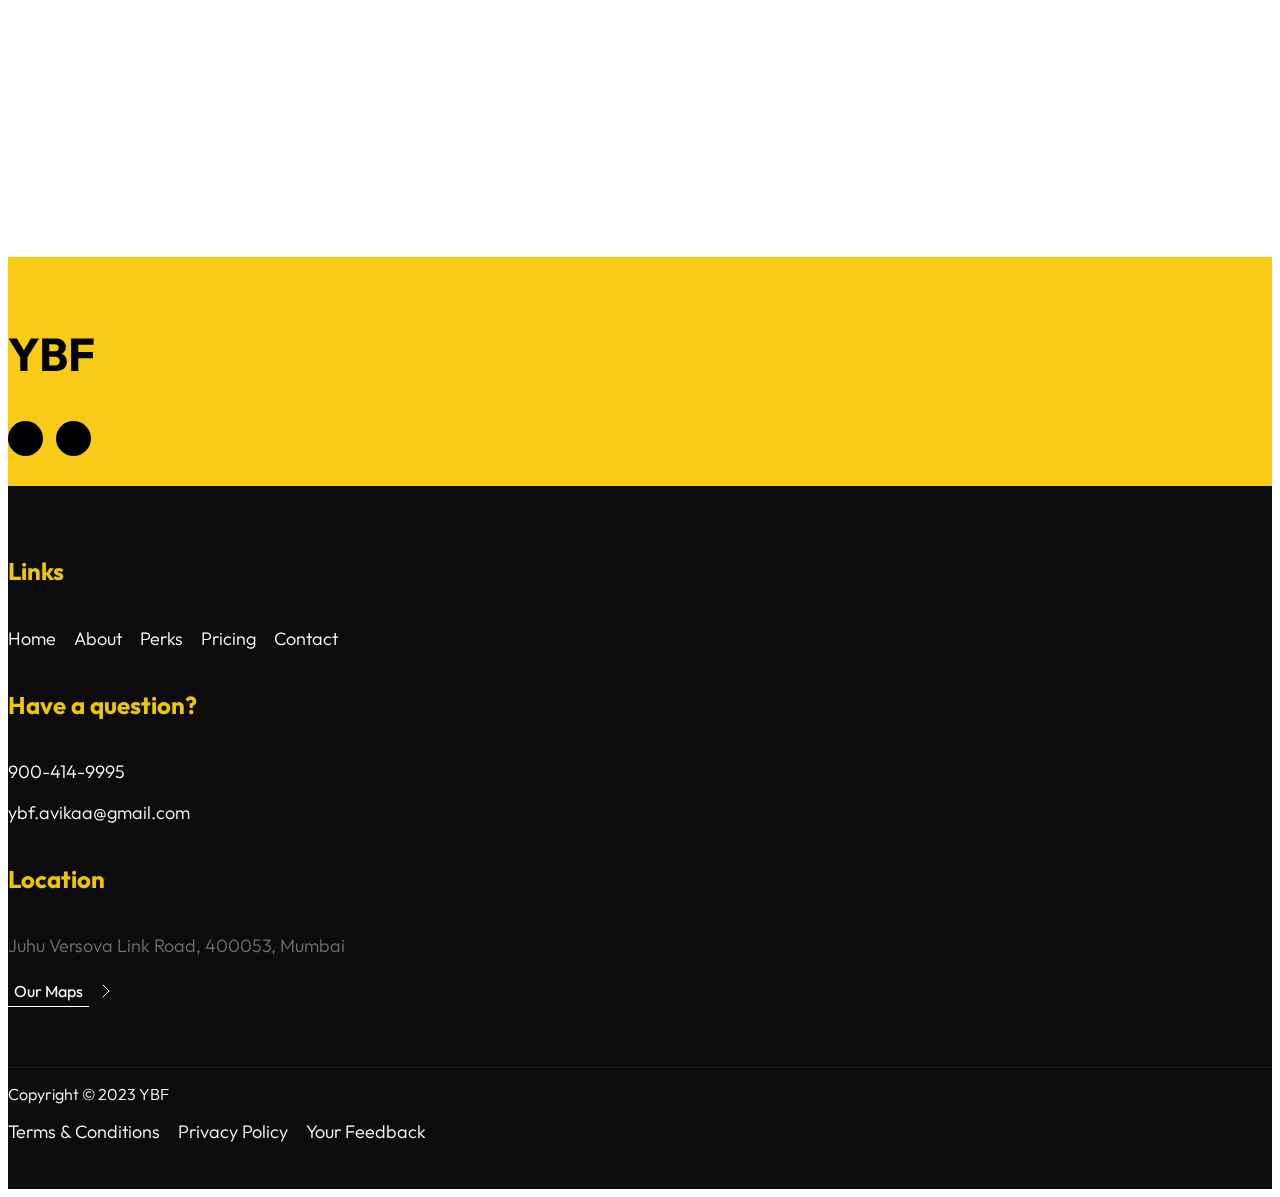
==== commit 69ca2d9b: "." ====
--- a/index.html
+++ b/index.html
@@ -93,17 +93,17 @@
             
 
             <section class="hero-section" id="section_1">
-                <div class="section-overlay"></div>
+                <div class=""></div>
 
                 <div class="container d-flex justify-content-center align-items-center">
                     <div class="row">
 
                         <div class="col-12 mt-auto mb-5 text-center">
-                            <small>YBF Presents</small>
-
-                            <h1 class="text-white mb-5">Your Best Friend</h1>
-
-                            <a class="btn custom-btn smoothscroll" href="#section_2">Join Waitlist</a>
+                            <small style="color: black;">YBF Presents</small>
+
+                            <h1 class=" mb-5">Your Best Friend</h1>
+
+                            <a class="btn custom-btn2 smoothscroll" href="#section_2">Join Waitlist</a>
                         </div>
 
                         <div class="col-lg-12 col-12 mt-auto d-flex flex-column flex-lg-row text-center">
@@ -149,12 +149,15 @@
                     </div>
                 </div>
 
-                <div class="video-wrap">
+                <!-- <div class="video-wrap">
                     <video autoplay="" loop="" muted="" class="custom-video" poster="">
                         <source src="video/hello.mp4" type="video/mp4">
 
                         Your browser does not support the video tag.
                     </video>
+                </div> -->
+                <div class="image-wrap">
+                    <img src="/images/hero-picture.png" alt="Image description">
                 </div>
             </section>
            
@@ -390,37 +393,37 @@
                 </article>
             </section>
 
-            <section class="about-section section-padding texture" id="section_2">
+            <!-- <section class="about-section section-padding texture" id="section_2">
                 <div class="container texture">
                     <div class="television">
                         <div class="television__top">
                           <div class="television__antenna television__antenna--left"></div>
                           <div class="television__antenna television__antenna--right"></div>
-                          <div class="television__antenna__base"></div>
+                          <div class="television__antenna__base"></div> -->
                         </div><!-- television__top -->
-                        <div class="television__center">
+                        <!-- <div class="television__center">
                           <div class="television__screen">
                             <iframe src="https://www.youtube.com/embed/SRu6YRr1KtM" frameborder="0" allowfullscreen></iframe>
                           </div><!-- television__screen -->
-                          <div class="television__channels-wrapper">
-                            <ul class="television__channels">
+                          <!-- <div class="television__channels-wrapper"> -->
+                            <!-- <ul class="television__channels">
                               <li class="television__channel"><a href="https://www.youtube.com/embed/SRu6YRr1KtM" title="Channel 1"></a></li>
                               <li class="television__channel"><a href="https://www.youtube.com/embed/oRdxUFDoQe0" title="Channel 2"></a></li>
                               <li class="television__channel"><a href="https://www.youtube.com/embed/EGikhmjTSZI" title="Channel 3"></a></li>
                               <li class="television__channel"><a href="https://www.youtube.com/embed/06qJVpUSKZY" title="Channel 4"></a></li>
                               <li class="television__channel"><a href="https://www.youtube.com/embed/v_09wFxoaeQ" title="Channel 5"></a></li>
                               <li class="television__channel"><a href="https://www.youtube.com/embed/Tj75Arhq5ho" title="Channel 6"></a></li>
-                            </ul>
+                            </ul> -->
                           </div><!-- television__channels-wrapper -->
                         </div><!-- television__center -->
-                        <div class="television__base">
+                        <!-- <div class="television__base">
                           <div class="television__foot television__foot--left"></div>
-                          <div class="television__foot television__foot--right"></div>
+                          <div class="television__foot television__foot--right"></div> -->
                         </div><!-- television__base -->
                       </div><!-- .television -->
                 </div>
                 
-                
+                 
                     <!-- <div class="image-container">
                       <img src="images/mic.png" alt="Image Description">
                     </div> -->
--- a/css/templatemo-festava-live.css
+++ b/css/templatemo-festava-live.css
@@ -312,6 +312,19 @@
   transition: all 0.3s;
   padding: 10px 20px;
 }
+.custom-btn2 {
+  background-color:rgba(255, 255, 255, 0.119);
+  background-image: url(/images/tek.png);
+  background-blend-mode:hard-light;
+  border: 2px solid transparent;
+  border-radius: var(--border-radius-large);
+  color: #f91616;
+  font-size: var(--btn-font-size);
+  font-weight: var(--font-weight-bold);
+  line-height: normal;
+  transition: all 0.3s;
+  padding: 10px 20px;
+}
 
 .custom-btn:hover {
   background: rgb(238, 199, 4);
@@ -321,7 +334,10 @@
   background: rgb(238, 199, 4);
   color: var(--white-color);
 }
-
+.custom-btn2:hover {
+  background: rgb(238, 199, 4);
+  color: var(--white-color);
+}
 .custom-border-btn {
   background: transparent;
   border: 2px solid var(--custom-btn-bg-color);
@@ -356,6 +372,31 @@
   width: 100%;
   height: 100%;
 }
+/* Base styles for the image */
+.image-wrap img {
+  position: absolute;
+  top: 0;
+  left: 0;
+  object-fit: cover;
+  width: 100%;
+  height: 100%;
+}
+
+/* Media query for small screens */
+@media screen and (max-width: 768px) {
+  .image-wrap img {
+    /* Add specific styles for small screens if needed */
+  }
+}
+
+/* Media query for medium screens */
+@media screen and (min-width: 769px) and (max-width: 1024px) {
+  .image-wrap img {
+    /* Add specific styles for medium screens if needed */
+  }
+}
+
+
 
 
 /*---------------------------------------
@@ -865,6 +906,7 @@
   padding: 10px;
   margin-bottom: 20px;
   border-radius: 5px;
+  background-color: #dcd3de44;
 }
 .faq-box h3{
   color: darkolivegreen;
@@ -1202,9 +1244,8 @@
  --------------*/
 
 article {
-  background-color:black;
-  background-image: url(/images/texture4.png);
-  background-blend-mode:hard-light;
+  background-color:rgb(236, 26, 61);
+  
   max-width: 100%;
   overflow: hidden;
   position: relative;
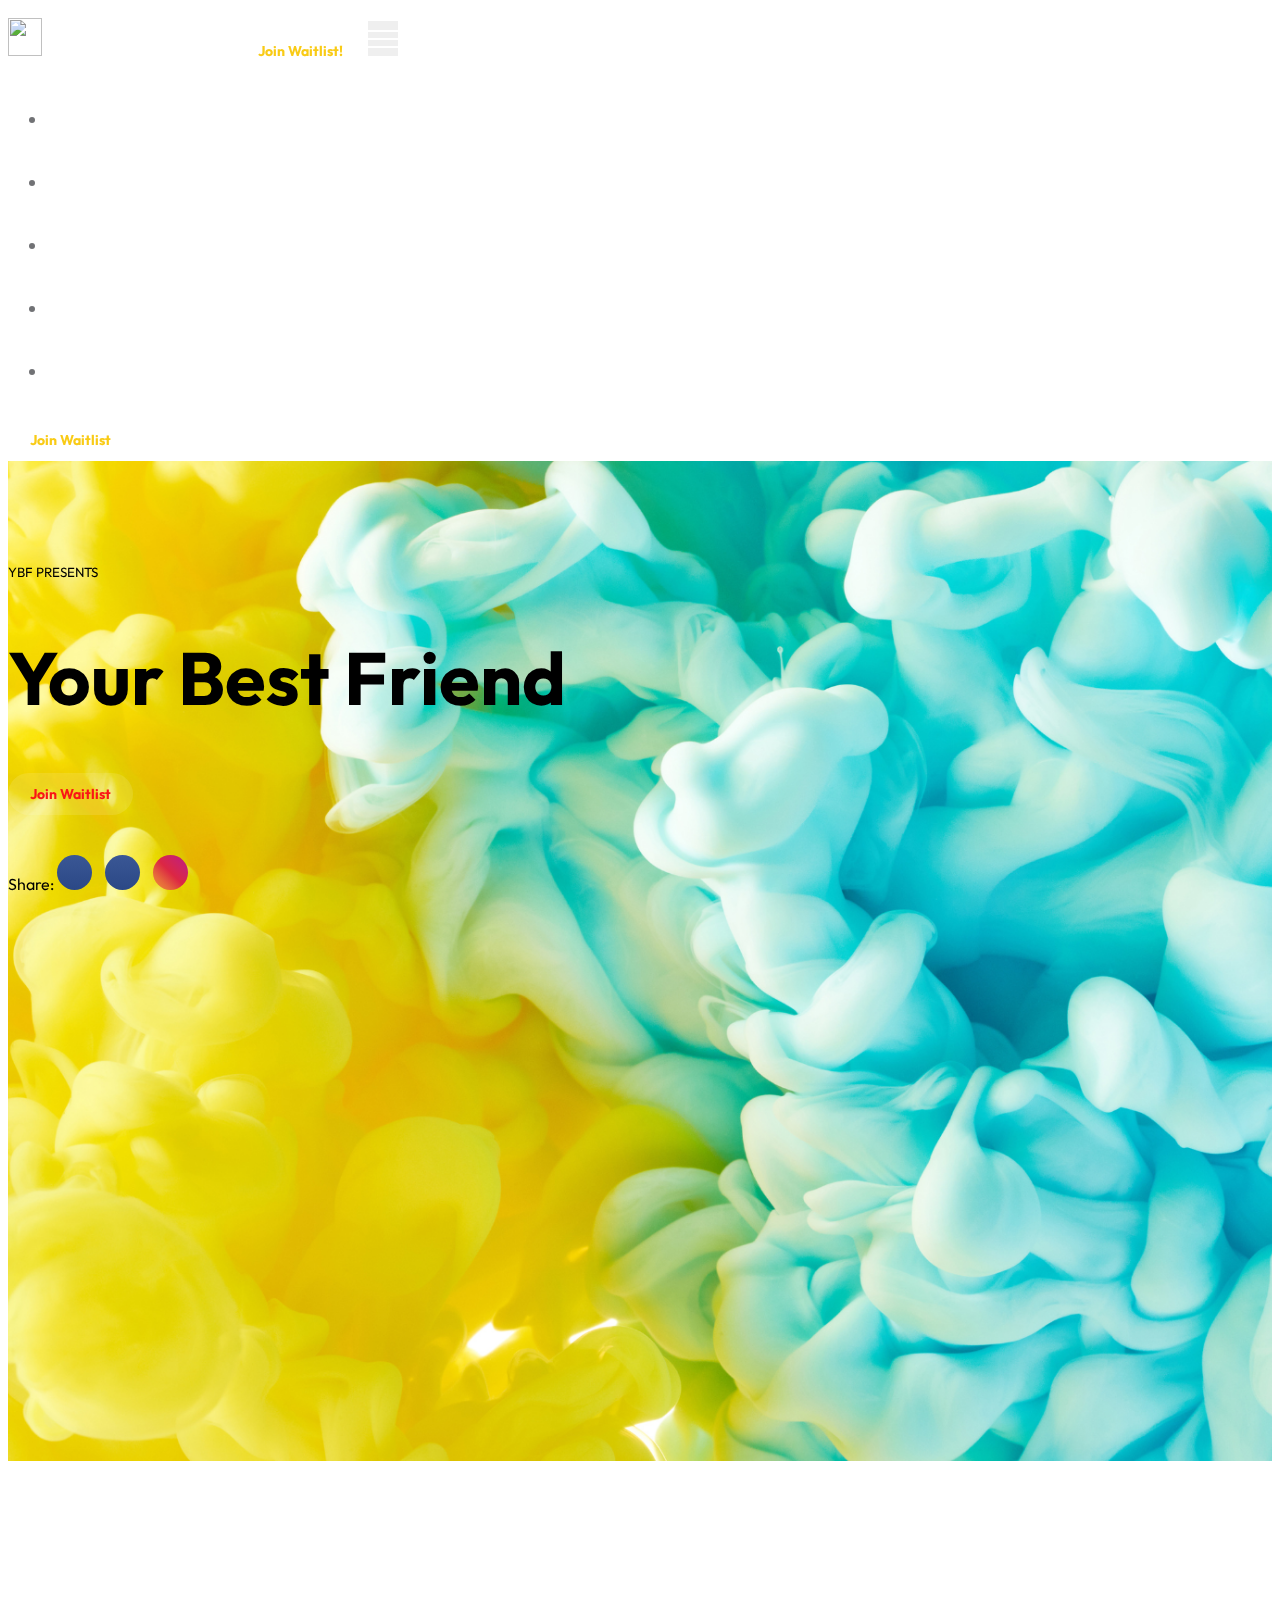
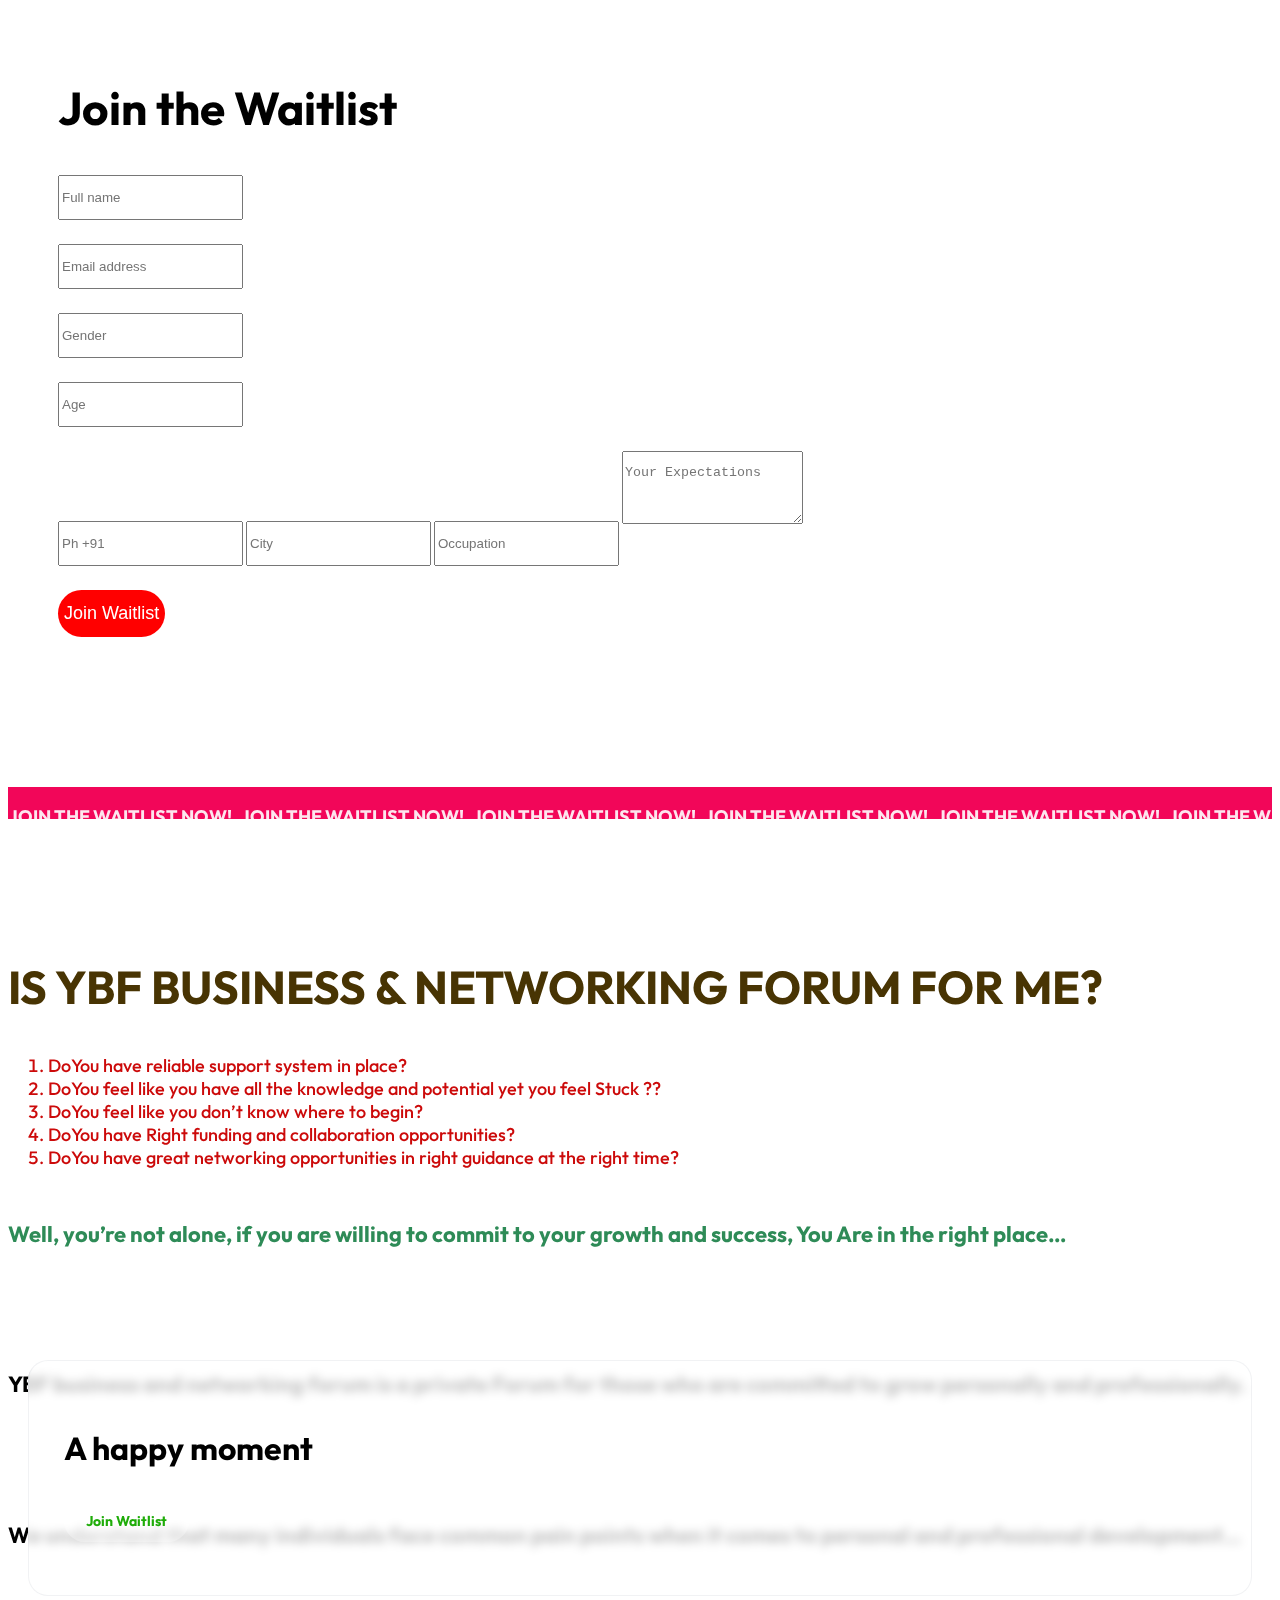
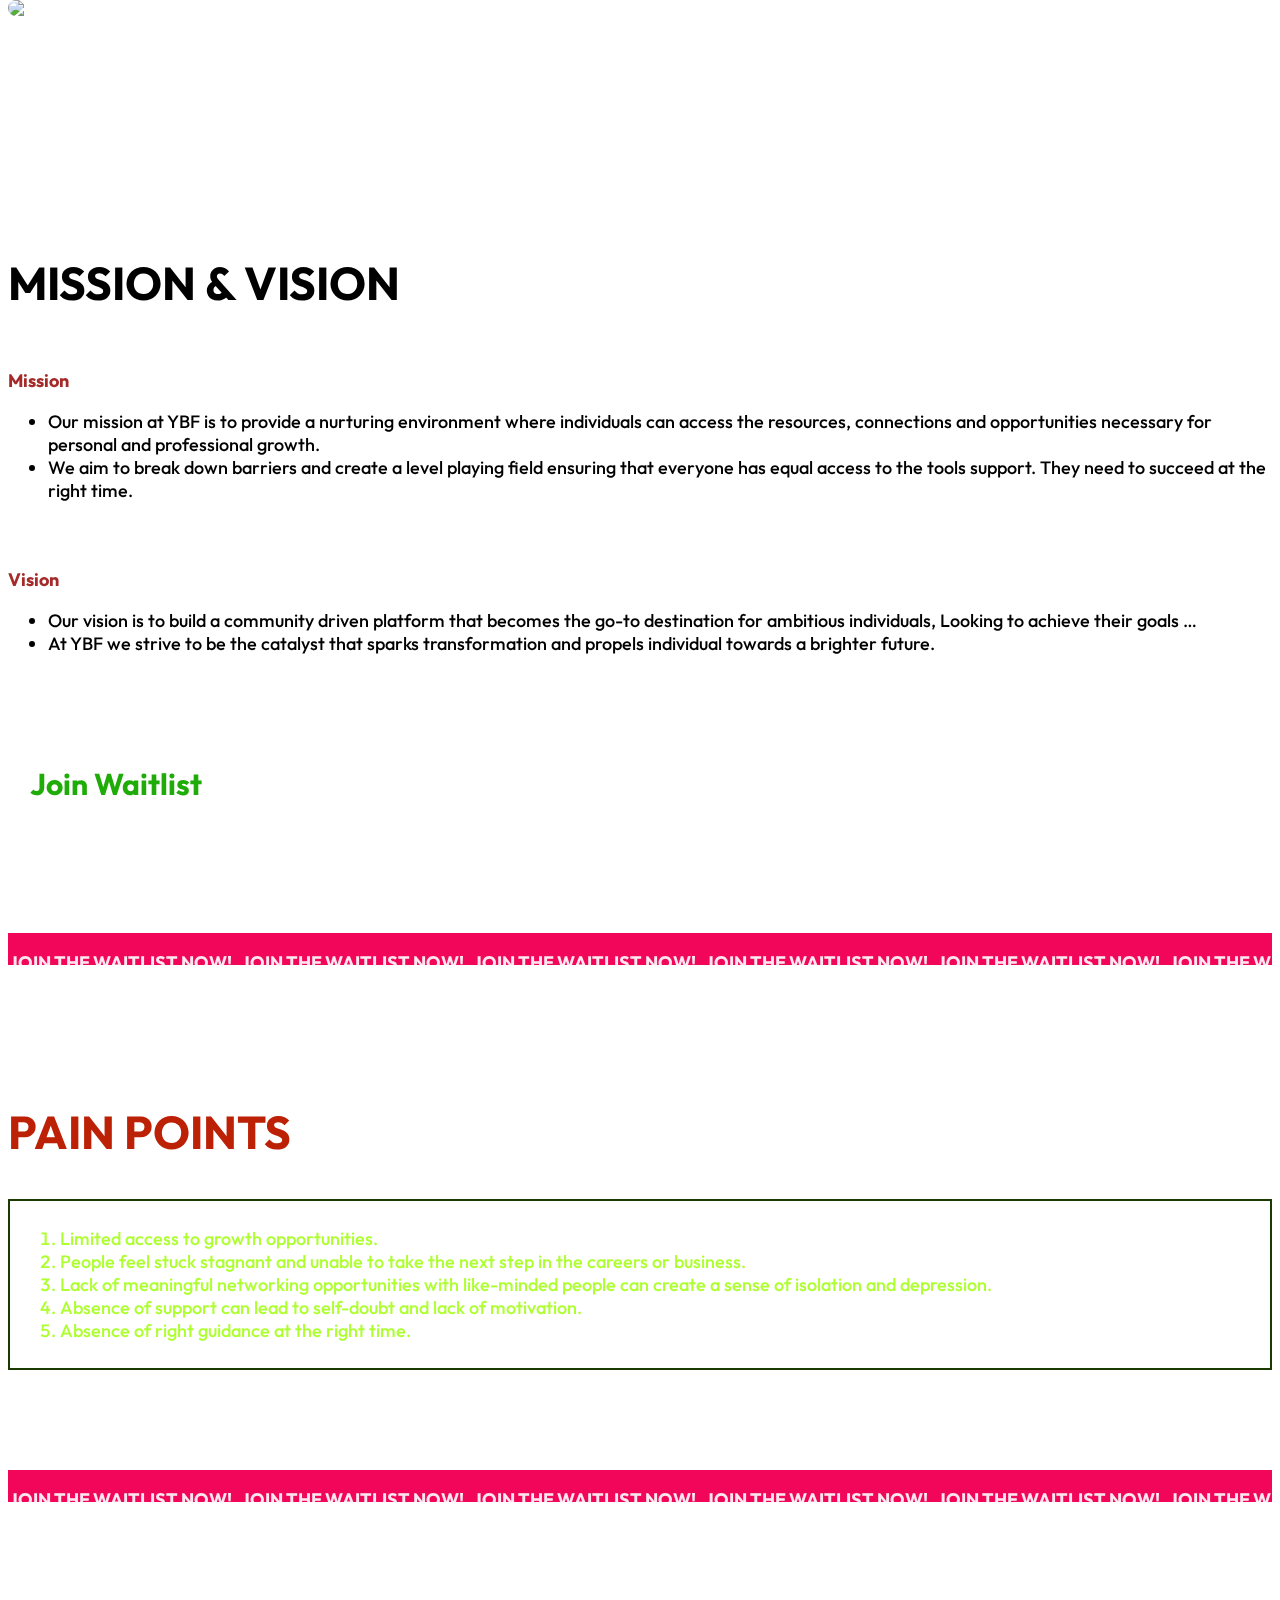
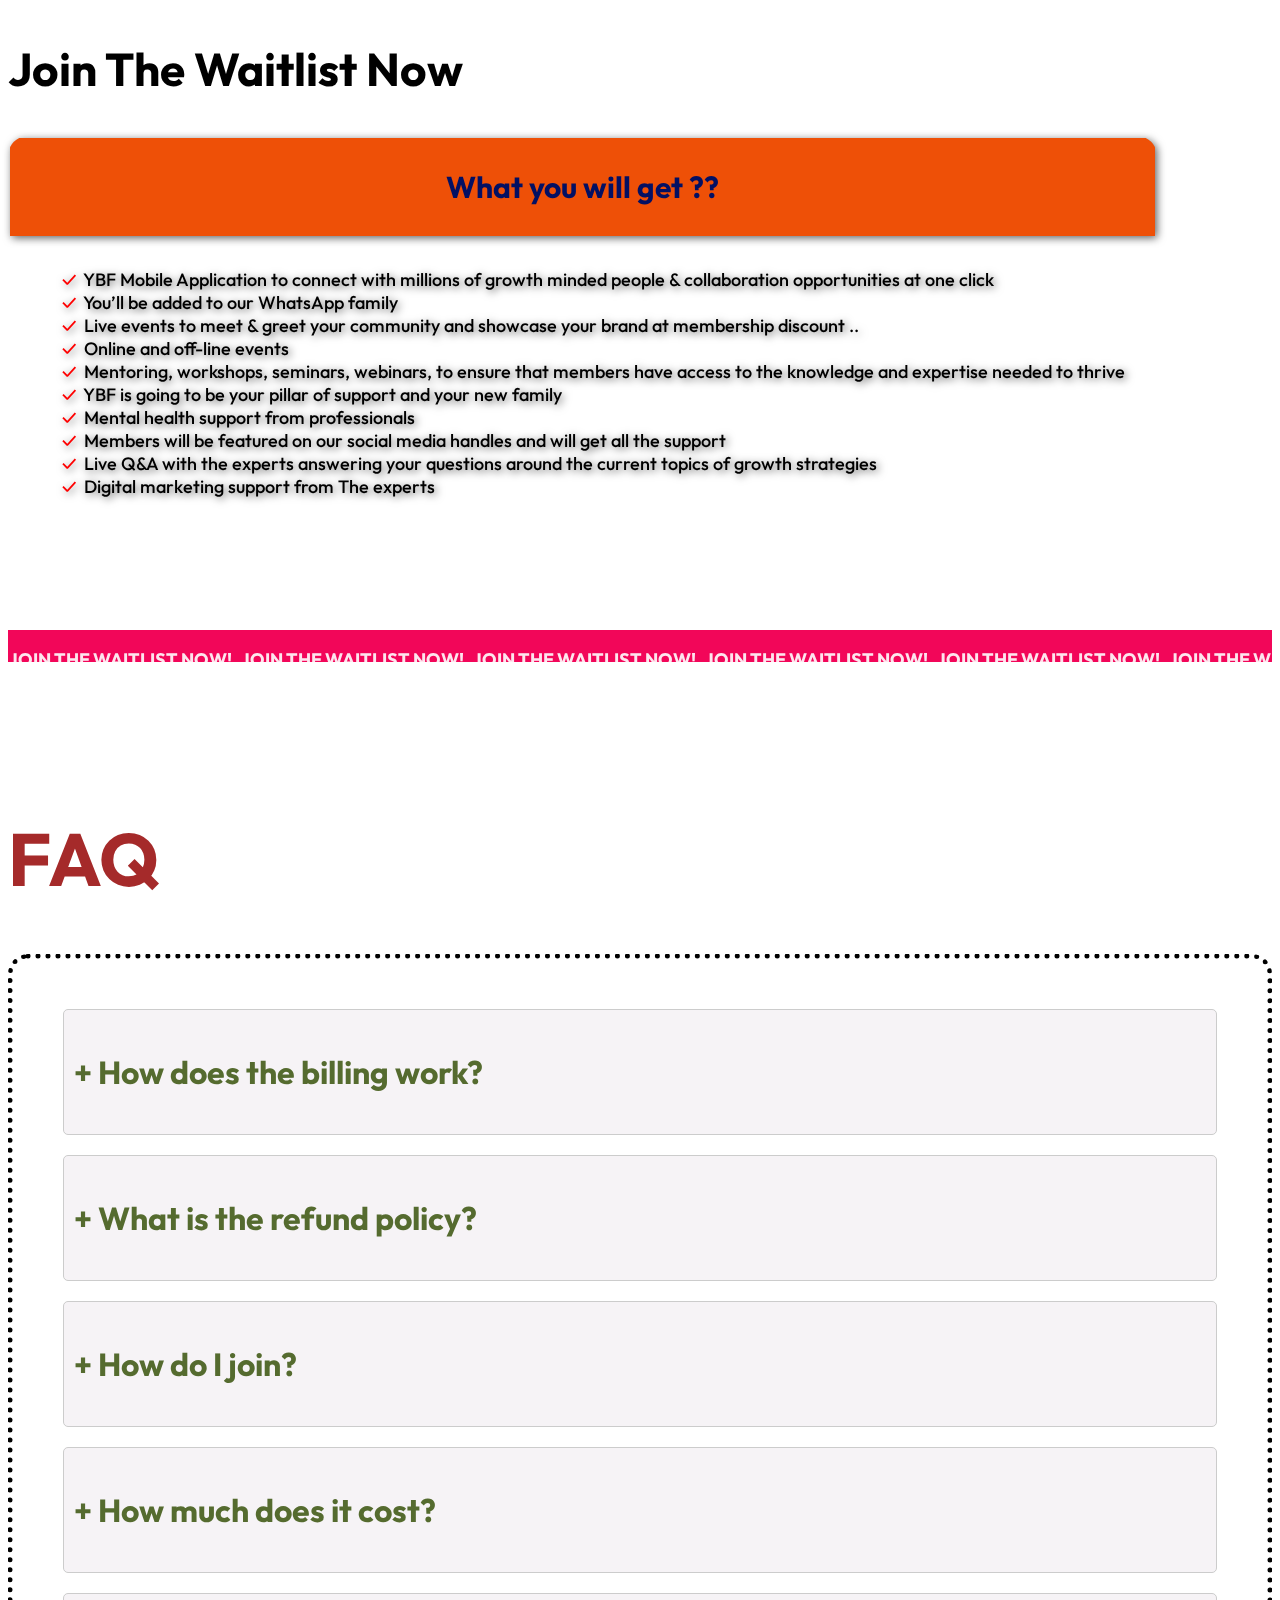
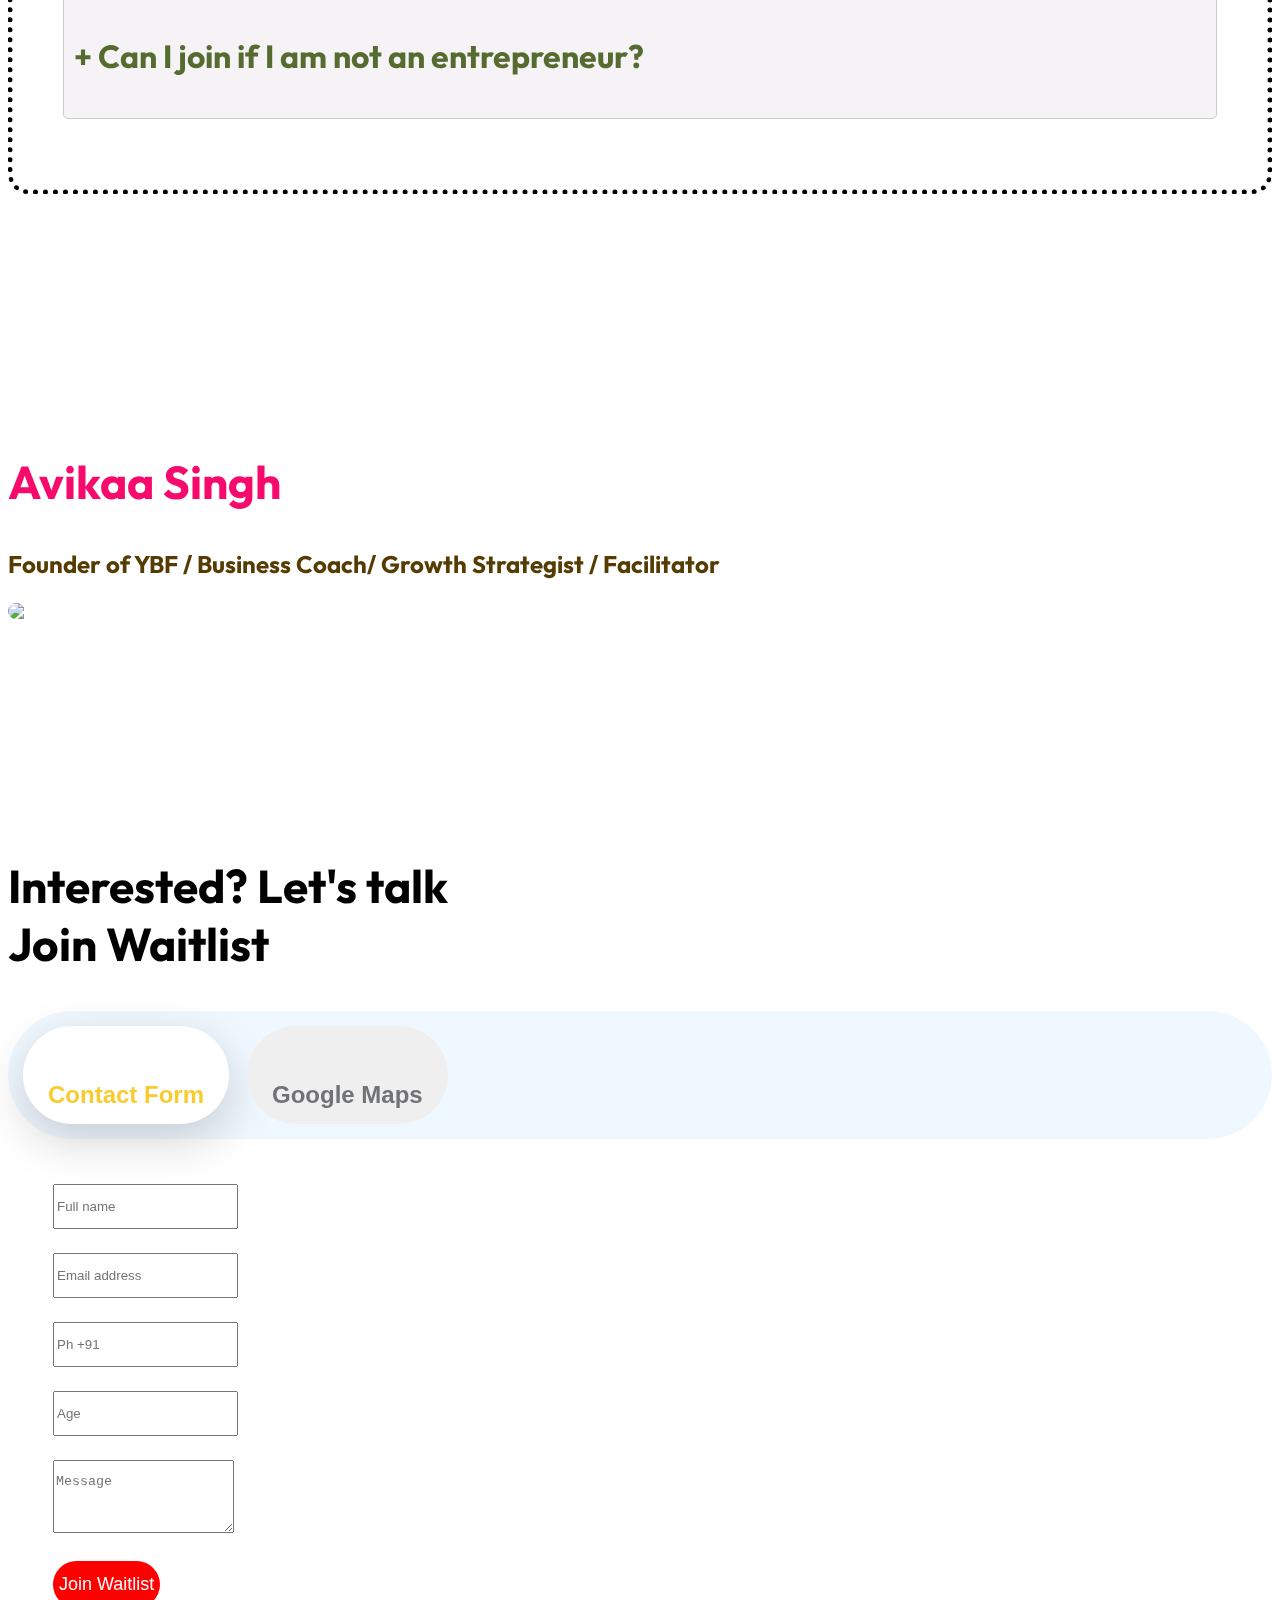
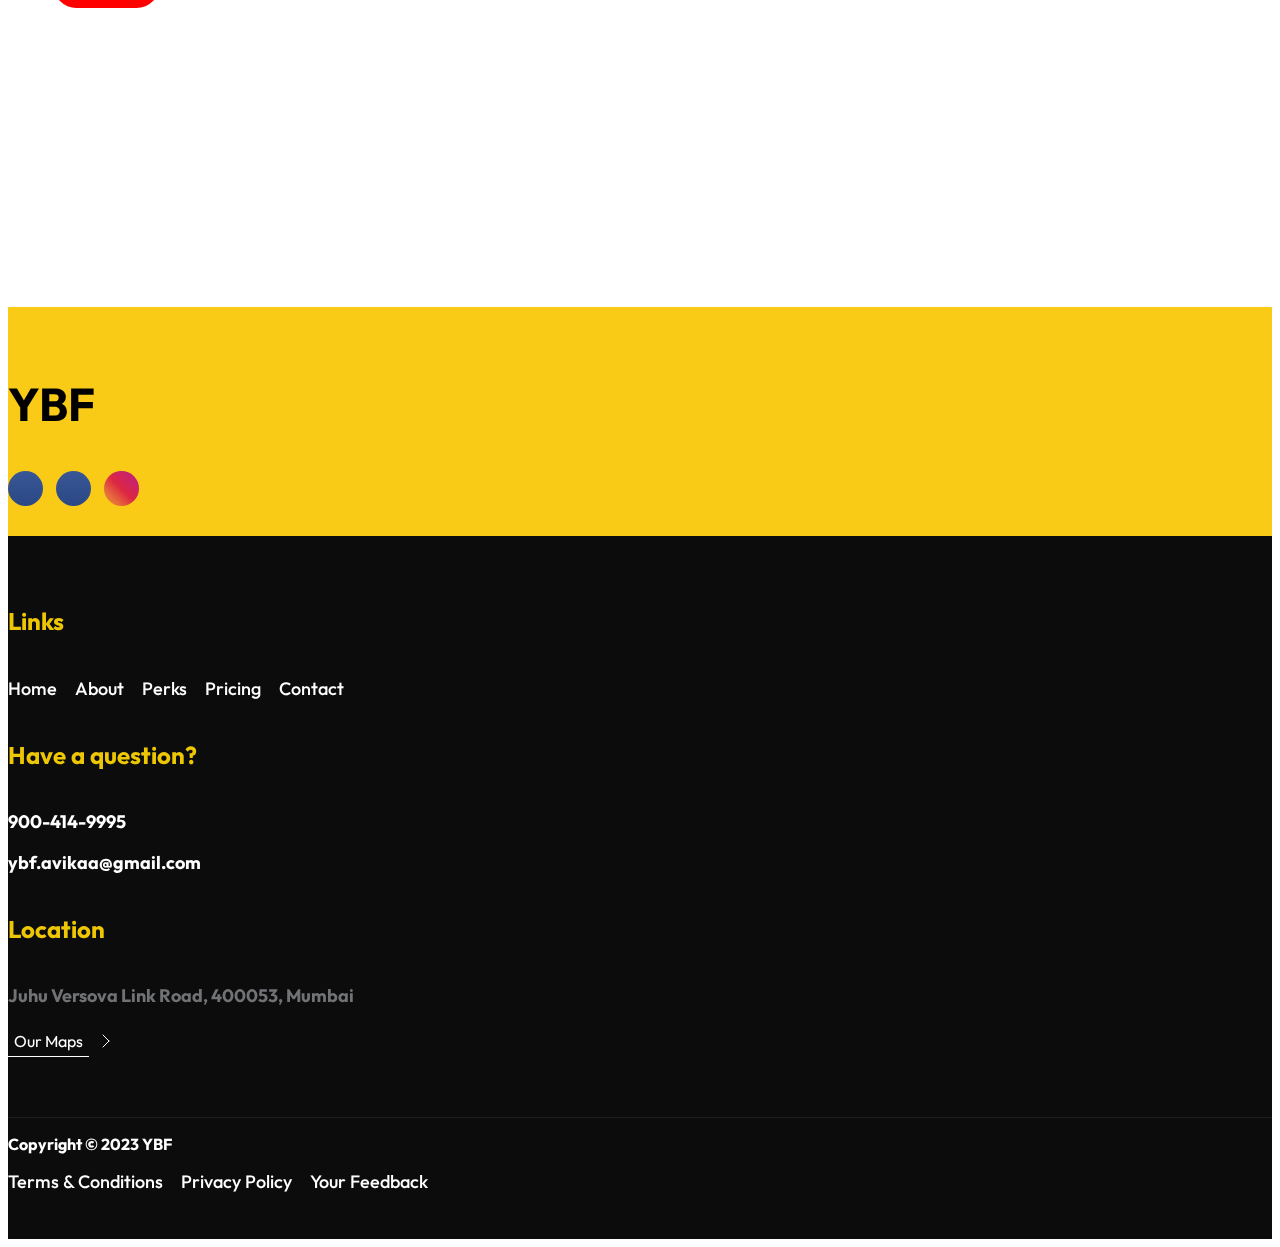
==== commit ba2eae8e: "." ====
--- a/index.html
+++ b/index.html
@@ -131,14 +131,14 @@
                                         </a>
                                     </li>
 
-                                    <!-- <li class="social-icon-item">
+                                    <li class="social-icon-item">
                                         <a href="#" class="social-icon-link">
-                                            <span class="bi-twitter"></span>
+                                            <span class="bi-linkedin"></span>
                                         </a>
-                                    </li> -->
+                                    </li> 
 
                                     <li class="social-icon-item">
-                                        <a href="https://www.instagram.com/ybf_yourbestfriend/?igshid=MzRlODBiNWFlZA%3D%3D" class="social-icon-link">
+                                        <a href="https://www.instagram.com/ybf_yourbestfriend/?igshid=MzRlODBiNWFlZA%3D%3D" class="social-icon-link1">
                                             <span class="bi-instagram"></span>
                                         </a>
                                     </li>
@@ -224,7 +224,7 @@
 
                         <div class="col-lg-6 col-12 mb-4 mb-lg-0 d-flex align-items-center">
                             <div class="services-info">
-                                <h2 class=" mb-4" style="color: rgb(104, 19, 4);">IS YBF BUSINESS & NETWORKING FORUM FOR ME?</h2>
+                                <h2 class=" mb-4" style="color: rgb(72, 52, 3);">IS YBF BUSINESS & NETWORKING FORUM FOR ME?</h2>
 
                                 <p class="text-white">
                                 <ol type="1">
@@ -365,8 +365,8 @@
                 </article>
             </section>
 
-            <section class="about-section section-padding texture" id="section_2">
-                <div class="container texture">
+            <section class="about-section section-padding texture3" id="section_2">
+                <div class="container ">
                     <div class="row">
                             <div class="col-12 text-center">
                                 <h2 class="mb-4" style="color: rgb(188, 32, 5);">PAIN POINTS</h2>
@@ -374,11 +374,11 @@
                             <div style="border: 2px solid #1b3b02; padding: 10px;">
                              <div class="text-right">
                                 <ol type="1">
-                                    <li>Limited access to growth opportunities.</li>
-                                    <li>People feel stuck stagnant and unable to take the next step in the careers or business.</li>
-                                    <li>Lack of meaningful networking opportunities with like-minded people can create a sense of isolation and depression.</li>
-                                    <li>Absence of support can lead to self-doubt and lack of motivation.</li>
-                                    <li>Absence of right guidance at the right time.</li>
+                                    <li style="color: greenyellow;">Limited access to growth opportunities.</li>
+                                    <li style="color:greenyellow;">People feel stuck stagnant and unable to take the next step in the careers or business.</li>
+                                    <li style="color:greenyellow;">Lack of meaningful networking opportunities with like-minded people can create a sense of isolation and depression.</li>
+                                    <li style="color:greenyellow;">Absence of support can lead to self-doubt and lack of motivation.</li>
+                                    <li style="color:greenyellow;">Absence of right guidance at the right time.</li>
                                 </ol>
                             </div>
                         </div>
@@ -400,11 +400,11 @@
                           <div class="television__antenna television__antenna--left"></div>
                           <div class="television__antenna television__antenna--right"></div>
                           <div class="television__antenna__base"></div> -->
-                        </div><!-- television__top -->
+                        <!-- television__top -->
                         <!-- <div class="television__center">
                           <div class="television__screen">
                             <iframe src="https://www.youtube.com/embed/SRu6YRr1KtM" frameborder="0" allowfullscreen></iframe>
-                          </div><!-- television__screen -->
+                          </div><television__screen -->
                           <!-- <div class="television__channels-wrapper"> -->
                             <!-- <ul class="television__channels">
                               <li class="television__channel"><a href="https://www.youtube.com/embed/SRu6YRr1KtM" title="Channel 1"></a></li>
@@ -414,22 +414,22 @@
                               <li class="television__channel"><a href="https://www.youtube.com/embed/v_09wFxoaeQ" title="Channel 5"></a></li>
                               <li class="television__channel"><a href="https://www.youtube.com/embed/Tj75Arhq5ho" title="Channel 6"></a></li>
                             </ul> -->
-                          </div><!-- television__channels-wrapper -->
-                        </div><!-- television__center -->
+                          <!-- </div>television__channels-wrapper -->
+                        <!-- </div>television__center -->
                         <!-- <div class="television__base">
                           <div class="television__foot television__foot--left"></div>
                           <div class="television__foot television__foot--right"></div> -->
-                        </div><!-- television__base -->
-                      </div><!-- .television -->
-                </div>
+                        <!-- </div> -->
+                      <!-- </div> -->
+                <!-- </div> -->
                 
                  
                     <!-- <div class="image-container">
                       <img src="images/mic.png" alt="Image Description">
                     </div> -->
-                  </div>
-
-            </section>
+                  <!-- </div> -->
+
+            <!-- </section> -->
 
 
 
@@ -619,7 +619,7 @@
                                           <li> Of course!<br/>
                                              YBF is designed for beginners to advance levels and for those who are committed to succeeding. Anyone (and I literally mean anyone) who is looking to create change in their life can join YBF Business & Networking Forum.</li> 
                                         </ul>
-                                       <li><a class="link-fx-1 color-contrast-higher mt-4"  style="color: black;" href="ticket.html">
+                                       <li><a class="link-fx-1 color-contrast-higher mt-4"  style="color: rgb(46, 8, 234);" href="ticket.html">
                                             <span>Join Waitlist Now</span>
                                             <svg class="icon" viewBox="0 0 32 32" aria-hidden="true"><g fill="none" stroke="currentColor" stroke-linecap="round" stroke-linejoin="round"><circle cx="16" cy="16" r="15.5"></circle><line x1="10" y1="18" x2="16" y2="12"></line><line x1="16" y1="12" x2="22" y2="18"></line></g></svg>
                                         </a></li> 
@@ -681,9 +681,10 @@
 
                         <div class="col-lg-6 col-12 mb-4 mb-lg-0 d-flex align-items-center">
                             <div class="services-info">
-                                <h2 class=" mb-4" style="color: rgb(43, 41, 27);">Avikaa Singh</h2>
-
-                                <p style="color: black; font-size:x-large">
+                                <br/>
+                                <h2 class=" mb-4" style="color: rgb(246, 10, 108);">Avikaa Singh</h2>
+                                
+                                <p style="color: rgb(86, 60, 3); font-size:x-large;font-weight:bolder">
                                     Founder of YBF /
                                     Business Coach/ Growth Strategist / Facilitator 
 
@@ -800,25 +801,24 @@
                                         <span class="bi-facebook"></span>
                                     </a>
                                 </li>
-    
-    
+
+                                 <li class="social-icon-item">
+                                    <a href="#" class="social-icon-link">
+                                        <span class="bi-linkedin"></span>
+                                    </a>
+                                </li> 
+
                                 <li class="social-icon-item">
-                                    <a href="https://instagram.com/ybf_yourbestfriend?igshid=MzRlODBiNWFlZA==" class="social-icon-link">
+                                    <a href="https://instagram.com/ybf_yourbestfriend?igshid=MzRlODBiNWFlZA==" class="social-icon-link1">
                                         <span class="bi-instagram"></span>
                                     </a>
                                 </li>
 
                                 <!-- <li class="social-icon-item">
                                     <a href="#" class="social-icon-link">
-                                        <span class="bi-youtube"></span>
-                                    </a>
-                                </li>
-
-                                <li class="social-icon-item">
-                                    <a href="#" class="social-icon-link">
                                         <span class="bi-pinterest"></span>
                                     </a>
-                                </li> -->
+                                </li>  -->
                             </ul>
                         </div>
                     </div>
--- a/css/templatemo-festava-live.css
+++ b/css/templatemo-festava-live.css
@@ -91,13 +91,18 @@
 p {
   color: var(--p-color);
   font-size: var(--p-font-size);
-  font-weight: var(--font-weight-light);
+  font-weight: bold;
 }
 
 ul li {
   color: var(--p-color);
   font-size: var(--p-font-size);
-  font-weight: var(--font-weight-light);
+  font-weight:500;
+}
+ol li {
+  color: rgb(204, 10, 10);
+  font-size: var(--p-font-size);
+  font-weight:500;
 }
 
 a, 
@@ -1019,7 +1024,7 @@
 }
 
 .social-icon-link {
-  background: black;
+  background: linear-gradient(to bottom, #3A5795 0%, #2B4886 100%);
   border-radius: var(--border-radius-large);
   color: var(--white-color);
   font-size: var(--copyright-font-size);
@@ -1044,6 +1049,39 @@
 .social-icon-link span:hover::before{
   animation: spinAround 2s linear infinite;
 }
+
+
+.social-icon-link1 {
+  background: #f09433; 
+background: -moz-linear-gradient(45deg, #f09433 0%, #e6683c 25%, #dc2743 50%, #cc2366 75%, #bc1888 100%); 
+background: -webkit-linear-gradient(45deg, #f09433 0%,#e6683c 25%,#dc2743 50%,#cc2366 75%,#bc1888 100%); 
+background: linear-gradient(45deg, #f09433 0%,#e6683c 25%,#dc2743 50%,#cc2366 75%,#bc1888 100%); 
+filter: progid:DXImageTransform.Microsoft.gradient( startColorstr='#f09433', endColorstr='#bc1888',GradientType=1 );
+  border-radius: var(--border-radius-large);
+  color: var(--white-color);
+  font-size: var(--copyright-font-size);
+  display: block;
+  margin-right: 10px;
+  text-align: center;
+  width: 35px;
+  height: 35px;
+  line-height: 36px;
+  transition: background 0.2s, color 0.2s;
+}
+
+.social-icon-link1:hover {
+  background: var(--primary-color);
+  color: var(--white-color);
+}
+
+.social-icon-link1 span {
+  display: block;
+}
+
+.social-icon-link1 span:hover::before{
+  animation: spinAround 2s linear infinite;
+}
+
 .social-share i {
   font-size: 35px; /* Adjust the size of the arrow icon as needed */
   animation: bounce 1.5s infinite;
@@ -1201,6 +1239,12 @@
 .texture2{
   background-color:transparent;
   background-image: url(/images/texture6.png);
+ 
+}
+
+.texture3{
+  background-color:transparent;
+  background-image: url(/images/texture7.png);
  
 }
 
@@ -1244,7 +1288,7 @@
  --------------*/
 
 article {
-  background-color:rgb(236, 26, 61);
+  background-color:rgb(242, 6, 89);
   
   max-width: 100%;
   overflow: hidden;
